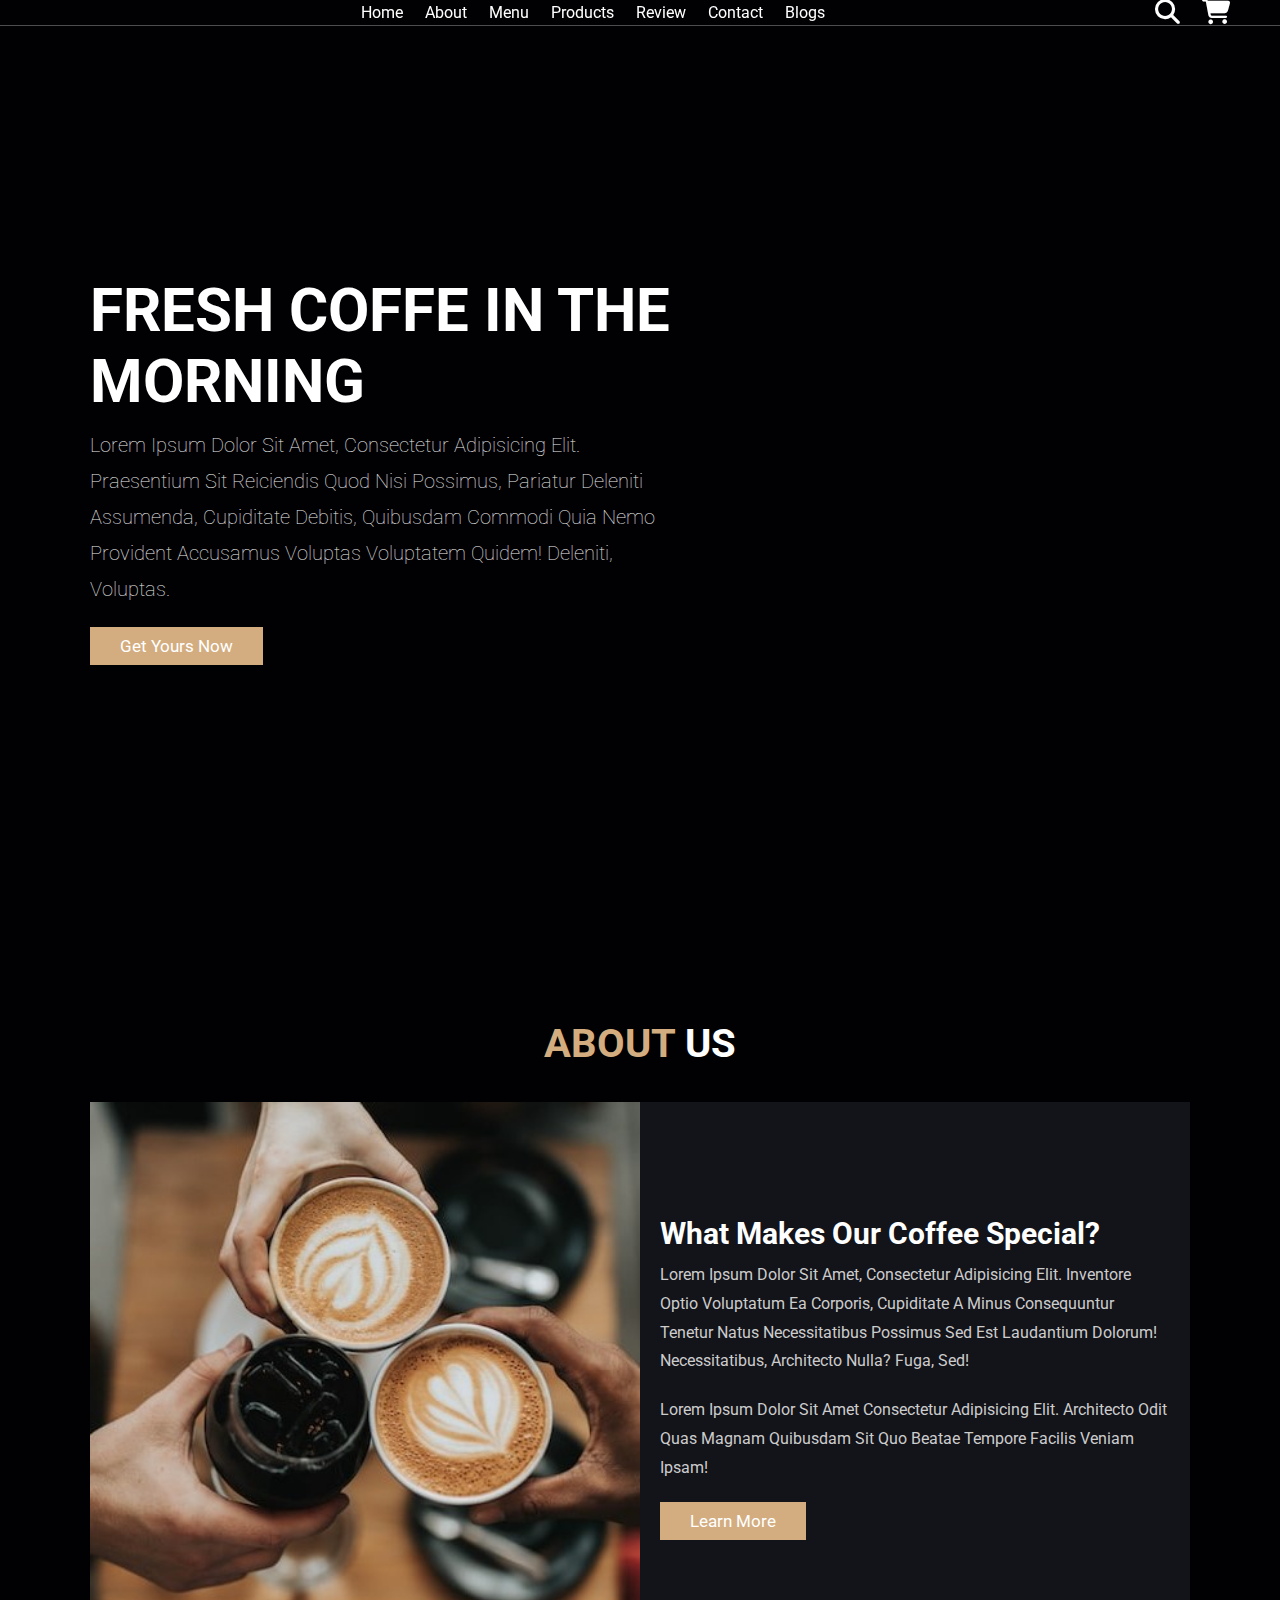
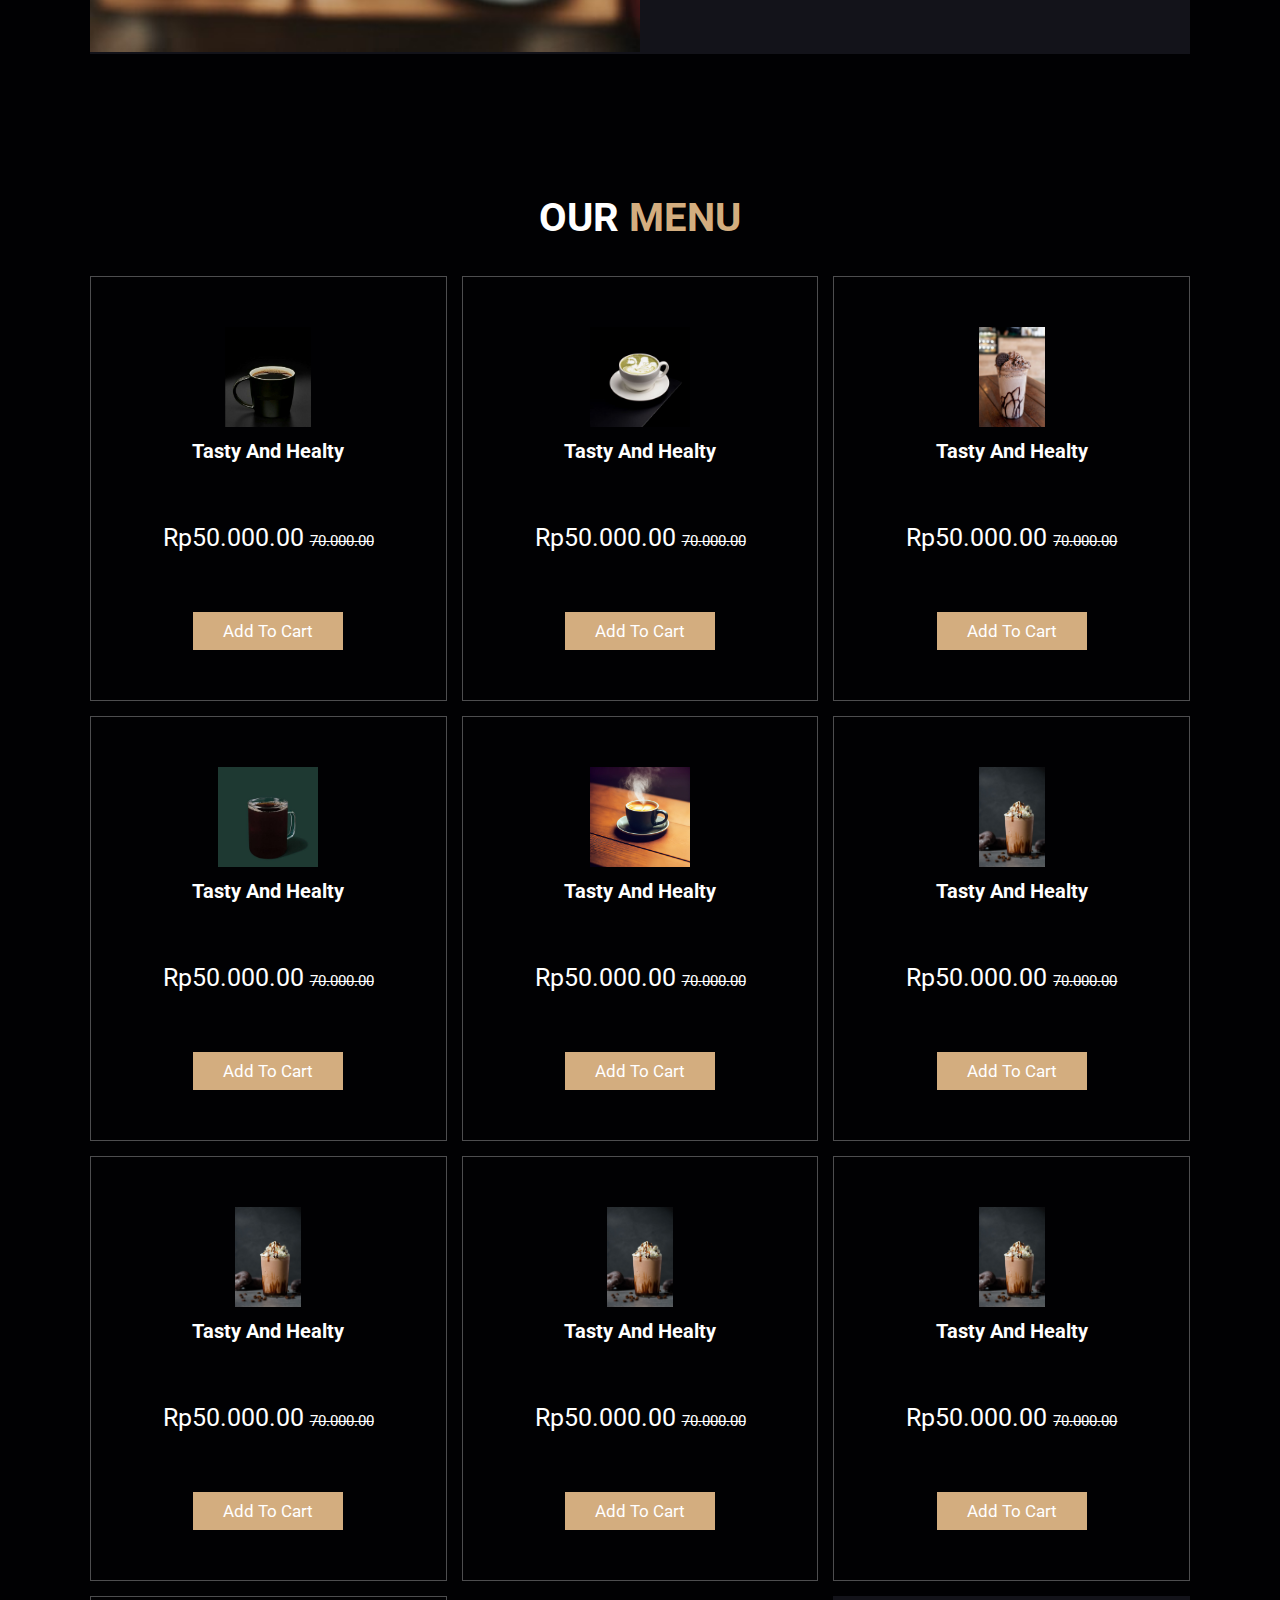
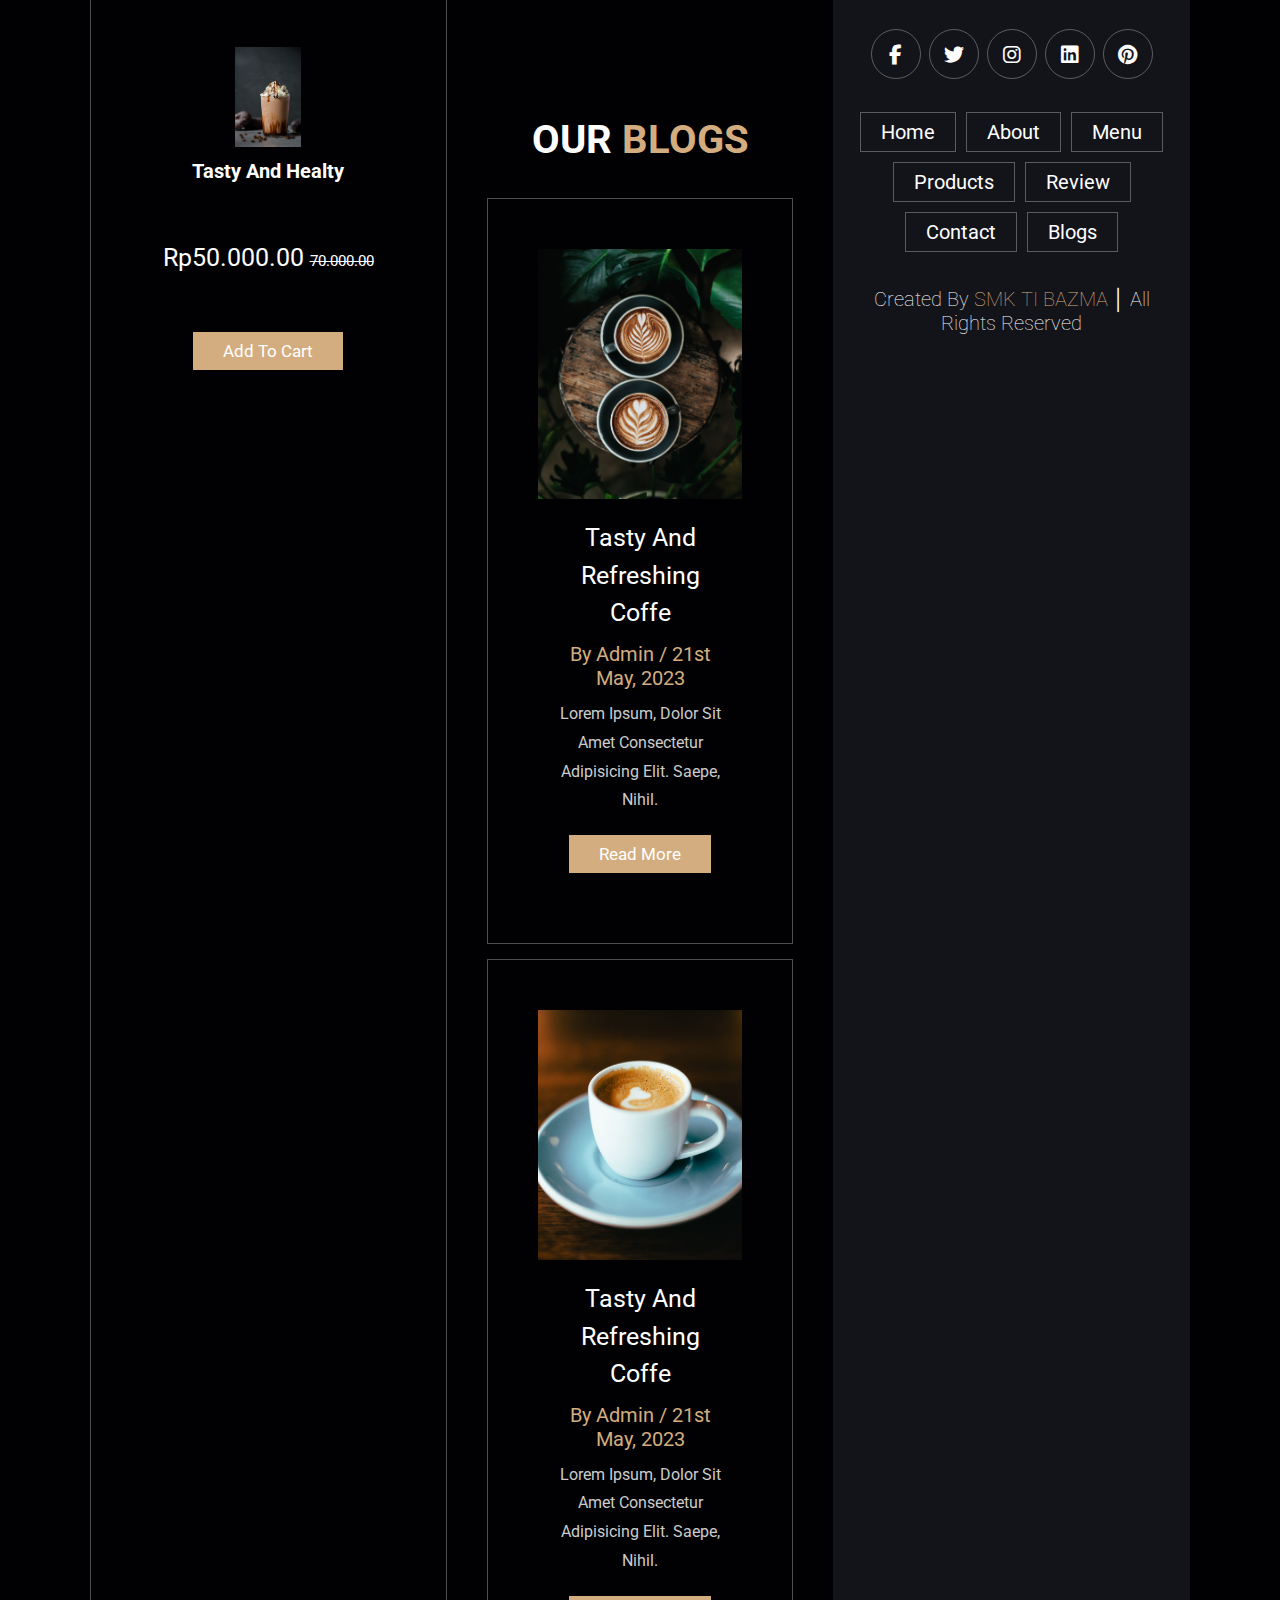
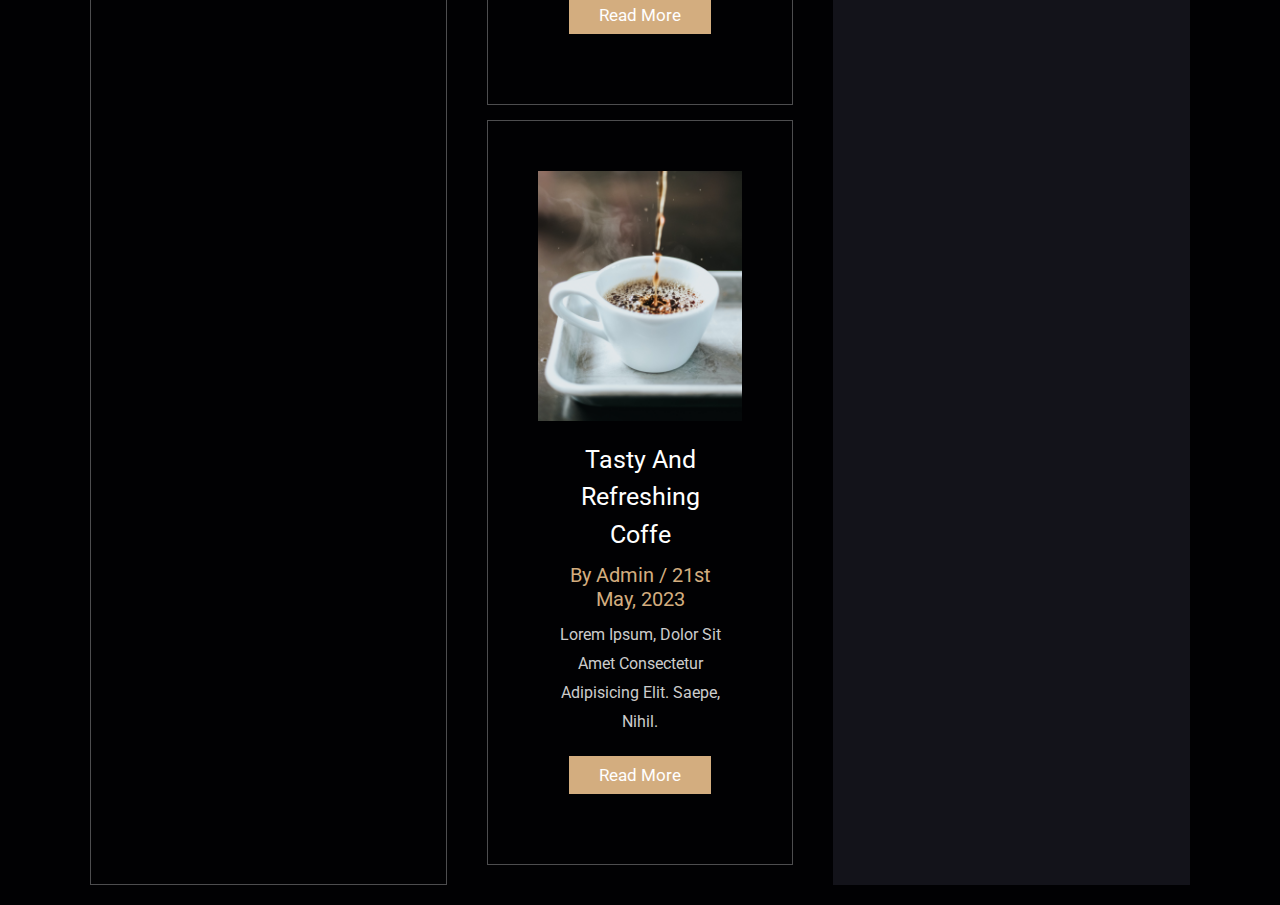
==== Nabil/index.html @ 48bc270c "menu" ====
<!DOCTYPE html>
<html lang="en">
<head>
    <meta charset="UTF-8">
    <meta http-equiv="X-UA-Compatible" content="IE=edge">
    <meta name="viewport" content="width=device-width, initial-scale=1.0">
    <title>Coffee Shop</title>

    <!-- bootsrap link -->
    <link href="https://cdn.jsdelivr.net/npm/bootstrap@5.3.0-alpha1/dist/css/bootstrap.min.css" rel="stylesheet" integrity="sha384-GLhlTQ8iRABdZLl6O3oVMWSktQOp6b7In1Zl3/Jr59b6EGGoI1aFkw7cmDA6j6gD" crossorigin="anonymous">

    <!-- font awesome cd link -->
    <link rel="stylesheet" href="https://cdnjs.cloudflare.com/ajax/libs/font-awesome/6.3.0/css/all.min.css">

    <!-- custom css file link -->
    <link rel="stylesheet" href="css/style.css">
</head>
<body>
<!-- header section start  -->
<header class="header">

  <a href="#" class="logo">
    <img src="images/logo.png" alt="">
  </a>

  <nav class="navbar">
    <a href="#home">home</a>
    <a href="#about">about</a>
    <a href="#menu">menu</a>
    <a href="#products">products</a>
    <a href="#review">review</a>
    <a href="#contact">contact</a>
    <a href="#blogs">blogs</a>
  </nav>

  <div class="icons">
    <div class="fas fa-search" id="search-btn"></div>
    <div class="fas fa-shopping-cart" id="cart-btn"></div>
    <div class="fas fa-bars" id="menu-btn"></div>
  </div>

  <div class="search-form">
    <input type="search" id="search-box" placeholder="search here...">
    <label for="search-box" class="fas fa-search"></label>
  </div>

  <div class="cart-items-container">

    <div class="cart-item">
      <span class="fas fa-times"></span>
      <img src="images/coffee.jpg" alt="" srcset="">
      <div class="content">
        <h3>cart item 01</h3>
        <div class="price">Rp20000/-</div>
      </div>
    </div>

    <div class="cart-item">
      <span class="fas fa-times"></span>
      <img src="images/coffee.jpg" alt="">
      <div class="content">
        <h3>cart item 02</h3>
        <div class="price">Rp20000/-</div>
      </div>
    </div>

    <div class="cart-item">
      <span class="fas fa-times"></span>
      <img src="images/coffee.jpg" alt="">
      <div class="content">
        <h3>cart item 03</h3>
        <div class="price">Rp20000/-</div>
      </div>
    </div>

    <div class="cart-item">
      <span class="fas fa-times"></span>
      <img src="images/coffee.jpg" alt="">
      <div class="content">
        <h3>cart item 04</h3>
        <div class="price">Rp20000/-</div>
      </div>
    </div>

    <a href="#" class="btn">checkout now</a>

  </div>
</header>
<!-- header section end -->

<!-- home section start -->
<section class="home" id="home">

  <div class="content">
    <h3>fresh coffe in the morning</h3>
    <p>Lorem ipsum dolor sit amet, consectetur adipisicing elit. Praesentium sit reiciendis quod nisi possimus, pariatur deleniti assumenda, cupiditate debitis, quibusdam commodi quia nemo provident accusamus voluptas voluptatem quidem! Deleniti, voluptas.</p>
    <a href="#" class="btn">get yours now</a>
    </p>
  </div>
</section>
<!-- home section end -->

<!-- about section start -->
<section class="about" id="about">

  <h1 class="heading"> <span>about</span> us</h1>
  <div class="row">
    <div class="image">
      <img src="images/about-img.jpg" alt="">
    </div>
    <div class="content">
      <h3>what makes our coffee special?</h3>
      <p>Lorem ipsum dolor sit amet, consectetur adipisicing elit. Inventore optio voluptatum ea corporis, cupiditate a minus consequuntur tenetur natus necessitatibus possimus sed est laudantium dolorum! Necessitatibus, architecto nulla? Fuga, sed!</p>
      <p>Lorem ipsum dolor sit amet consectetur adipisicing elit. Architecto odit quas magnam quibusdam sit quo beatae tempore facilis veniam ipsam!</p>
      <a href="#" class="btn">learn more</a>
    </div>
  </div>

</section>
<!-- about section end -->

<!-- menu section start -->
<section class="menu" id="menu">
<h1 class="heading"> our <span>menu</span></h1>
<div class="box-container">

<div class="box">
<img src="images/Kopi3.jpg" alt="">
<h3>tasty and healty</h3>
<div class="price">Rp50.000.00 <span>70.000.00</span></div>
<a href="#" class="btn">add to cart</a>
</div>

<div class="box">
  <img src="images/Kopi4.jpg" alt="">
  <h3>tasty and healty</h3>
  <div class="price">Rp50.000.00 <span>70.000.00</span></div>
  <a href="#" class="btn">add to cart</a>
  </div>

  <div class="box">
    <img src="images/Kopi2.jpg" alt="">
    <h3>tasty and healty</h3>
    <div class="price">Rp50.000.00 <span>70.000.00</span></div>
    <a href="#" class="btn">add to cart</a>
    </div>
   
    <div class="box">
      <img src="images/Kopi6.jpg" alt="">
      <h3>tasty and healty</h3>
      <div class="price">Rp50.000.00 <span>70.000.00</span></div>
      <a href="#" class="btn">add to cart</a>
      </div>

      <div class="box">
        <img src="images/Kopi1.jpg" alt="">
        <h3>tasty and healty</h3>
        <div class="price">Rp50.000.00 <span>70.000.00</span></div>
        <a href="#" class="btn">add to cart</a>
        </div>

        <div class="box">
          <img src="images/kopi8.jpg" alt="">
          <h3>tasty and healty</h3>
          <div class="price">Rp50.000.00 <span>70.000.00</span></div>
          <a href="#" class="btn">add to cart</a>
          </div>

        <div class="box">
          <img src="images/kopi8.jpg" alt="">
          <h3>tasty and healty</h3>
          <div class="price">Rp50.000.00 <span>70.000.00</span></div>
          <a href="#" class="btn">add to cart</a>
          </div>

          <div class="box">
            <img src="images/kopi8.jpg" alt="">
            <h3>tasty and healty</h3>
            <div class="price">Rp50.000.00 <span>70.000.00</span></div>
            <a href="#" class="btn">add to cart</a>
            </div>

            <div class="box">
              <img src="images/kopi8.jpg" alt="">
              <h3>tasty and healty</h3>
              <div class="price">Rp50.000.00 <span>70.000.00</span></div>
              <a href="#" class="btn">add to cart</a>
              </div>

              <div class="box">
                <img src="images/kopi8.jpg" alt="">
                <h3>tasty and healty</h3>
                <div class="price">Rp50.000.00 <span>70.000.00</span></div>
                <a href="#" class="btn">add to cart</a>
                </div>


          
      
  

<!-- menu section end -->

<!-- blogs section start -->
<section class="blogs" id="blogs">

  <h1 class="heading">our <span>blogs</span> </h1>
  <div class="box-container">
    <div class="box">
      <div class="image">
        <img src="images/blog-1.jpg" alt="">
      </div>
      <div class="content">
        <a href="#" class="title">tasty and refreshing coffe</a>
        <span>by admin / 21st May, 2023</span>
        <p>Lorem ipsum, dolor sit amet consectetur adipisicing elit. Saepe, nihil.</p>
        <a href="#" class="btn">read more</a>
      </div>
    </div>

    <div class="box">
      <div class="image">
        <img src="images/blog-2.jpg" alt="">
      </div>
      <div class="content">
        <a href="#" class="title">tasty and refreshing coffe</a>
        <span>by admin / 21st May, 2023</span>
        <p>Lorem ipsum, dolor sit amet consectetur adipisicing elit. Saepe, nihil.</p>
        <a href="#" class="btn">read more</a>
      </div>
    </div>

    <div class="box">
      <div class="image">
        <img src="images/blog-3.jpg" alt="">
      </div>
      <div class="content">
        <a href="read-more.html" class="title">tasty and refreshing coffe</a>
        <span>by admin / 21st May, 2023</span>
        <p>Lorem ipsum, dolor sit amet consectetur adipisicing elit. Saepe, nihil.</p>
        <a href="read-more.html" class="btn">read more</a>
      </div>
    </div>

  </div>
</section>
<!-- blogs section end -->

<!-- footer section start -->
<section class="footer">

  <div class="share">
    <a href="#" class="fab fa-facebook-f"></a>
    <a href="#" class="fab fa-twitter"></a>
    <a href="#" class="fab fa-instagram"></a>
    <a href="#" class="fab fa-linkedin"></a>
    <a href="#" class="fab fa-pinterest"></a>
  </div>

  <div class="links">
    <a href="#">home</a>
    <a href="#">about</a>
    <a href="#">menu</a>
    <a href="#">products</a>
    <a href="#">review</a>
    <a href="#">contact</a>
    <a href="#">blogs</a>
  </div>

  <div class="credit">created by <span>SMK TI BAZMA</span> │ all rights reserved</div>

</section>
<!-- footer section end -->

<!-- custom js file link-->
<script src="js/script.js"></script>

<!-- cdn bootstrap link-->
<script src="https://cdn.jsdelivr.net/npm/@popperjs/core@2.11.6/dist/umd/popper.min.js" integrity="sha384-oBqDVmMz9ATKxIep9tiCxS/Z9fNfEXiDAYTujMAeBAsjFuCZSmKbSSUnQlmh/jp3" crossorigin="anonymous"></script>
<script src="https://cdn.jsdelivr.net/npm/bootstrap@5.3.0-alpha1/dist/js/bootstrap.min.js" integrity="sha384-mQ93GR66B00ZXjt0YO5KlohRA5SY2XofN4zfuZxLkoj1gXtW8ANNCe9d5Y3eG5eD" crossorigin="anonymous"></script>
</body>
</html>
---- Nabil/css/style.css ----
@import url('https://fonts.googleapis.com/css2?family=Roboto:wght@100;300;400;500;700&display=swap');

.carousel-inner{
    padding: 10rem;
    margin-top: 5rem;
}

:root{
    --main-color: #d3ad7f;
    --black: #13131a;
    --bg: #010103;
    --border: .1rem solid rgba(255,255,255,.3);
}

*{
    font-family: 'Roboto', sans-serif;
    margin: 0; 
    padding: 0;
    box-sizing: border-box;
    outline: none; 
    border: none;
    text-decoration: none;
    text-transform: capitalize;
    transition: .2s linear;
}

html{
    font-size: 62.5%;
    overflow-x: hidden;
    scroll-padding-top: 9rem;
    scroll-behavior: smooth;
}

html::-webkit-scrollbar{
    width: .8rem;
}

html::-webkit-scrollbar-track{
    background: transparent;
}

html::-webkit-scrollbar-thumb{
    background: #fff;
    border-radius: 5rem;
}

body{
    background: var(--bg);
}

section{
    padding:2rem 7%;
}

.heading{
    text-align: center;
    color: #fff;
    text-transform: uppercase;
    padding-bottom: 3.5rem;
    font-size: 4rem;
    margin-top: 10rem;
}

.heading span{
    color: var(--main-color);
    text-transform: uppercase;
}

.btn{
    margin-top: 1rem;
    display: inline-block;
    padding: .9rem 3rem;
    font-size: 1.7rem;
    color: #fff;
    background-color: var(--main-color);
    cursor: pointer;
}

.btn:hover{
    letter-spacing: .2rem;
    color: #fff;
    background-color: var(--main-color);
}

.header{
    background: var(--bg);
    display: flex;
    align-items: center;
    justify-content: space-between;
    padding: 1.5 rem 7%;
    border-bottom: var(--border);
    position: fixed;
    top: 0; 
    left: 0; 
    right: 0;
    z-index: 1000;
}

.header .logo img{
    height: 6rem;
    margin-left: 5rem;
}

.header .navbar a{
    margin: 0 1rem;
    font-size: 1.6rem;
    color: #fff;
    outline: none; 
    border: none;
    text-decoration: none;
    text-transform: capitalize;
    transition: .2s linear;
}

.header .navbar a:hover{
    color: var(--main-color);
    border-bottom: .1rem solid var(--main-color);
    padding-bottom: .5rem;
}

.header .icons div{
    color: #fff;
    cursor: pointer;
    font-size: 2.5rem;
    margin-left: 2rem;
}

.header .icons #cart-btn{
    margin-right: 5rem;
}

.header .icons div:hover{
    color: var(--main-color);
}

#menu-btn{
    display: none;
}

.header .search-form{
    position: absolute;
    top: 115%; 
    right: 7%;
    background: #fff;
    width: 50rem;
    height: 5rem;
    display: flex;
    align-items: center;
    transform: scaleY(0);
    transform-origin: top;
}

.header .search-form .active{
    transform: scaleY(1);
}

.header .search-form input{
    height: 100%;
    width: 100%;
    font-size: 1.6rem;
    color: var(--black);
    padding: 1rem;
    text-transform: none;
}

.header .search-form label{
     cursor: pointer;
     font-size: 2.2rem;
     margin-right: 1.5rem;
     color: var(--black);
}

.header .search-form label:hover{
    color: var(--main-color);
}

.header .cart-items-container{
    position: absolute;
    top: 100%; 
    right: -100%;
    height: calc(100vh - 9.5rem);
    width: 35rem;
    background: #fff;
    padding: 0 1.5rem;
}

.header .cart-items-container .active{
    right: 0;
}

.header .cart-items-container .cart-item{
    position: relative;
    margin: 2rem 0;
    display: flex;
    align-items: center;
    gap: 1.5rem;
}

.header .cart-items-container .cart-item .fa-times{
    position: absolute;
    top: 1rem; 
    right: 1rem;
    font-size: 2rem;
    cursor: pointer;
    columns: var(black);
}

.header .cart-items-container .cart-item .fa-times:hover{
    color: var(--main-color);
}

.header .cart-items-container .cart-item img{
    height: 7rem;
}

.header .cart-items-container .cart-item .content h3{
    font-size: 2rem;
    color: var(--black);
    padding-bottom: .5rem;
}

.header .cart-items-container .cart-item .content .price{
    font-size: 1.5rem;
    color: var(--main-color);
}

.header .cart-items-container .btn{
    width: 100%;
    text-align: center;
}

/* media queries */
@media (max-width: 991px){
    html{
        font-size: 55%;
    }   
    
    .header{
        padding: 1.5rem 2rem;
    }

    section{
        padding:2rem;
    }
}

@media (max-width: 768px){
    #menu-btn{
        display: inline-block;
    }

    .header .navbar{
        position: absolute;
        top: 100%; right: -100%;
        background: #fff;
        width: 30rem;
        height: calc(100vh - 9.5rem);
    }

    .header .navbar .active{
        right: 0;
    }

    .header .navbar a{
        color: var(--black);
        display: block;
        margin: 1.5rem;
        padding: .5rem;
        font-size: 2rem;
    }
    
    .header .search-form{
        width: 90%;
        right: 2rem;
    }

    .home{
        background-position: left;
        justify-content: center;
        text-align: center;
    }

    .home .content h3{
        font-size: 4.5rem;
    }

    .home .content p{
        font-size: 1.5rem;
    }

}   

@media (max-width: 450px){
    html{
        font-size: 50%;
    }   
}

.home {
    min-height: 100vh;
    display: flex;
    align-items: center;
    background:url(../images/home-img.jpg) no-repeat;
    background-size: cover;
    background-position: center;
}

.home .content{
    max-width: 60rem;
}

.home .content h3{
    margin-top: 6rem;
    font-size: 6rem;
    text-transform: uppercase;
    color: #fff;
}

.home .content p{
    font-size: 2rem;
    font-weight: lighter;
    line-height: 1.8;
    padding: 1rem 0;
    color:#eee;
}

.about .row{
    display: flex;
    align-items: center;
    background: var(--black);
    flex-wrap: wrap;
}

.about .row .image{
    flex: 1 1 45rem;
}

.about .row .image img{
    width: 100%;
}

.about .row .content{
    flex: 1 1 45rem;
    padding: 2rem;
}

.about .row .content h3{
    font-size: 3rem;
    color: #fff;
}

.about .row .content p{
    font-size: 1.6rem;
    color: #ccc;
    padding: 1rem 0;
    line-height: 1.8;
}

.blogs .box-container{
    display: grid;
    grid-template-columns: repeat(auto-fit, minmax(30rem, 1fr));
    gap: 1.5rem;
}

.blogs .box-container .box{
    border: var(--border);

}

.blogs .box-container .box .image{
    height: 25rem;
    overflow: hidden;
    width: 100%;
}

.blogs .box-container .box .image img{
    height: 25rem;
    object-fit: cover;
    width: 100%;
}

.blogs .box-container .box:hover .image img{
    transform: scale(1.2);
}

.blogs .box-container .box .content{
    padding: 2rem;
}

.blogs .box-container .box .content .title{
    font-size: 2.5rem;
    line-height: 1.5;
    color: #fff;
}

.blogs .box-container .box .content .title:hover{
    color: var(--main-color);
}

.blogs .box-container .box .content span{
    color: var(--main-color);
    display: block;
    padding-top: 1rem;
    font-size: 2rem;
}

.blogs .box-container .box .content p{
    font-size: 1.6rem;
    line-height: 1.8;
    color: #ccc;
    padding: 1rem 0;
}

.footer{
    background: var(--black);
    text-align: center;
}

.footer .share{
    padding: 1rem 0;
}

.footer .share a{
    height: 5rem;
    width: 5rem;
    line-height: 5rem;
    font-size: 2rem;
    color: #fff;
    border: var(--border);
    margin: .3rem;
    border-radius: 50%;
    text-decoration: none;
}

.footer .share a:hover{
    background-color: var(--main-color);
}

.footer .links{
    display: flex;
    justify-content: center;
    flex-wrap: wrap;
    padding: 2rem 0;
    gap: 1rem;
}

.footer .links a{
    padding: .7rem 2rem;
    color: #fff;
    border: var(--border);
    font-size: 2rem;
    text-decoration: none;
}

.footer .links a:hover{
    background: var(--main-color);
}

.footer .credit{
    font-size: 2rem;
    color: #fff;
    font-weight: lighter;
    padding: 1.5rem;
}

.footer .credit span{
    color: var(--main-color);
}

.menu .box-container{
    display: grid;
    grid-template-columns: repeat(auto-fit, minmax(30rem, 1fr));
    gap:1.5rem;
}

.menu .box-container .box{
    padding:5rem;
    text-align: center;
    border: var(--border);
}

.menu .box-container .box img{
    height: 10rem;
}

.menu .box-container .box h3{
    color: #fff;
    font-size: 2rem;
    padding: 1rem 0;
}

.menu .box-container .box .price{
    color: #fff;
    font-size: 2.5rem;
    padding: 5rem 0;
}
.menu .box-container .box .price span{
    color: #fff;
    font-size: 1.5rem;
    text-decoration: line-through;
}
.menu .box-container .box:hover{
    background: #fff;
}
.menu .box-container .box:hover > *{
    color: var(--black);
}
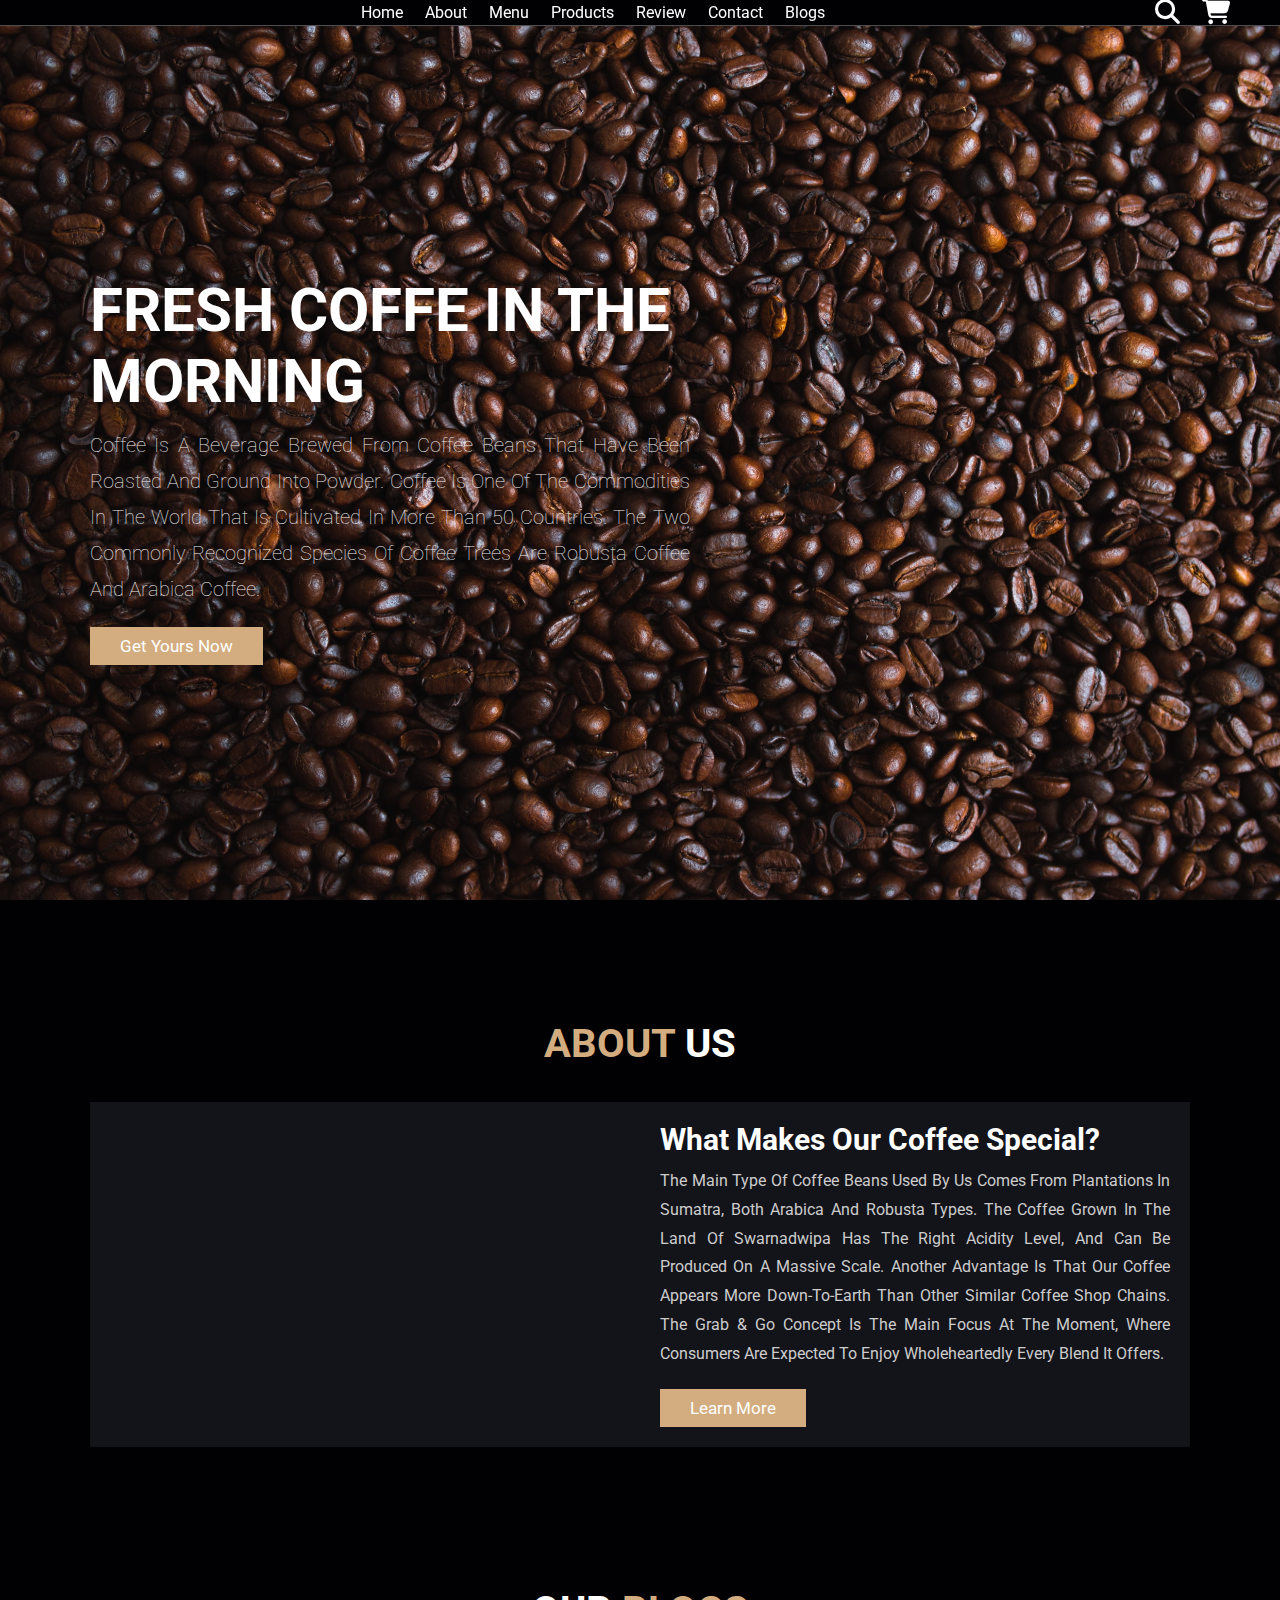
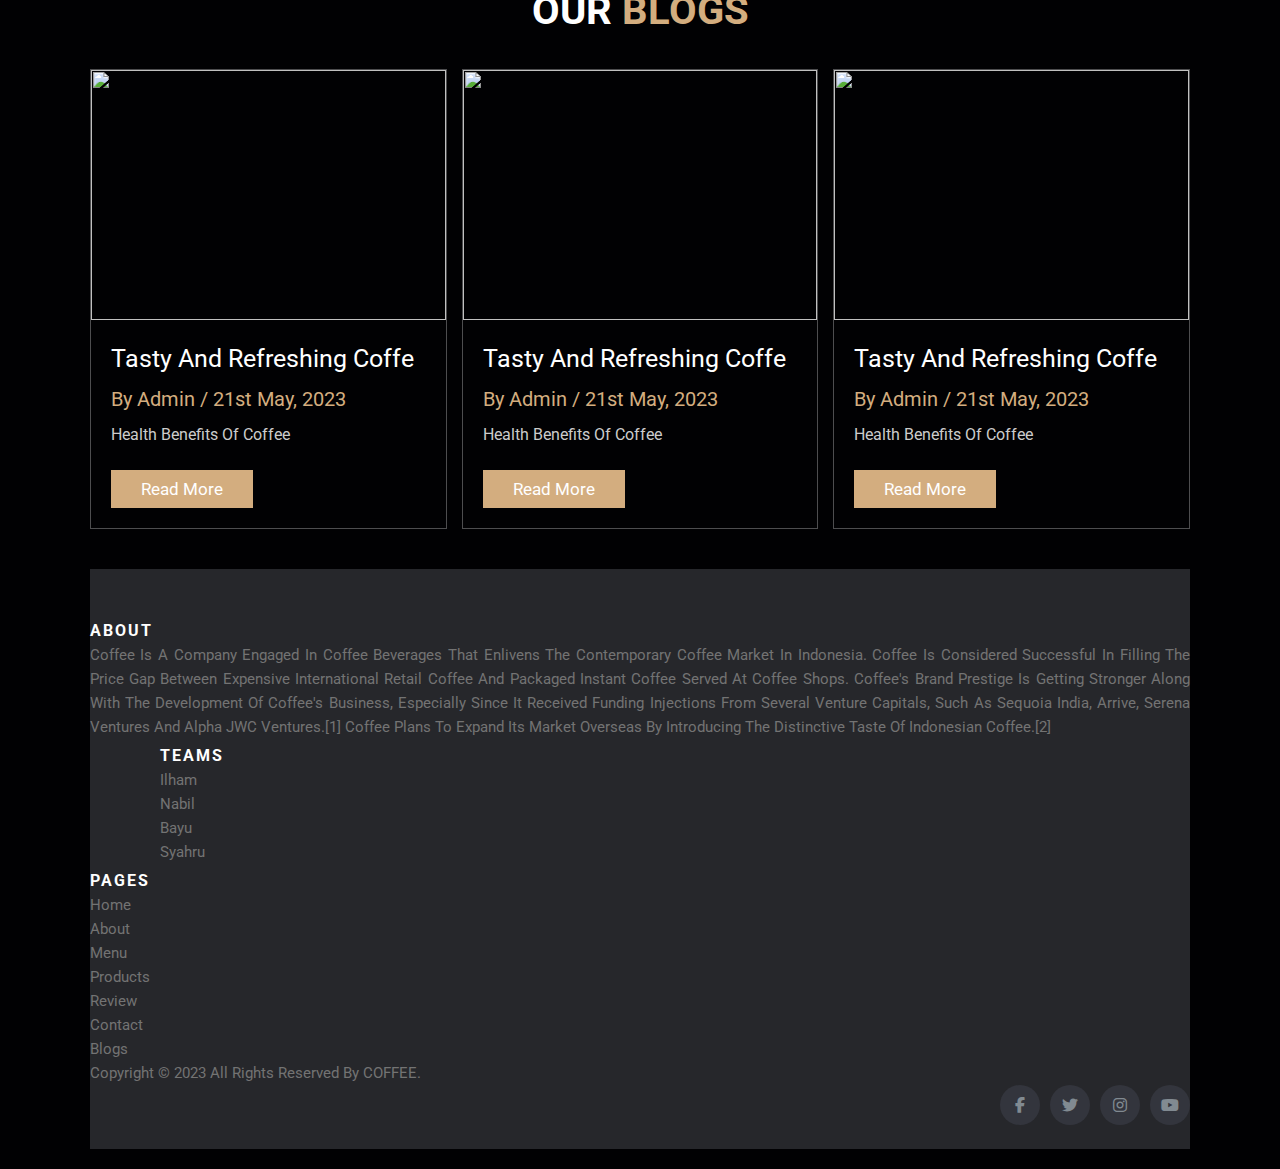
==== commit da86fd13: "Header, Home, About, Blogs, Footer" ====
--- a/Nabil/index.html
+++ b/Nabil/index.html
@@ -93,7 +93,7 @@
 
   <div class="content">
     <h3>fresh coffe in the morning</h3>
-    <p>Lorem ipsum dolor sit amet, consectetur adipisicing elit. Praesentium sit reiciendis quod nisi possimus, pariatur deleniti assumenda, cupiditate debitis, quibusdam commodi quia nemo provident accusamus voluptas voluptatem quidem! Deleniti, voluptas.</p>
+    <p>Coffee is a beverage brewed from coffee beans that have been roasted and ground into powder. Coffee is one of the commodities in the world that is cultivated in more than 50 countries. The two commonly recognized species of coffee trees are Robusta Coffee and Arabica Coffee.</p>
     <a href="#" class="btn">get yours now</a>
     </p>
   </div>
@@ -110,96 +110,12 @@
     </div>
     <div class="content">
       <h3>what makes our coffee special?</h3>
-      <p>Lorem ipsum dolor sit amet, consectetur adipisicing elit. Inventore optio voluptatum ea corporis, cupiditate a minus consequuntur tenetur natus necessitatibus possimus sed est laudantium dolorum! Necessitatibus, architecto nulla? Fuga, sed!</p>
-      <p>Lorem ipsum dolor sit amet consectetur adipisicing elit. Architecto odit quas magnam quibusdam sit quo beatae tempore facilis veniam ipsam!</p>
+      <p >The main type of coffee beans used by us comes from plantations in Sumatra, both arabica and robusta types. The coffee grown in the land of Swarnadwipa has the right acidity level, and can be produced on a massive scale. Another advantage is that our coffee appears more down-to-earth than other similar coffee shop chains. The grab & go concept is the main focus at the moment, where consumers are expected to enjoy wholeheartedly every blend it offers.</p>
       <a href="#" class="btn">learn more</a>
     </div>
   </div>
-
 </section>
 <!-- about section end -->
-
-<!-- menu section start -->
-<section class="menu" id="menu">
-<h1 class="heading"> our <span>menu</span></h1>
-<div class="box-container">
-
-<div class="box">
-<img src="images/Kopi3.jpg" alt="">
-<h3>tasty and healty</h3>
-<div class="price">Rp50.000.00 <span>70.000.00</span></div>
-<a href="#" class="btn">add to cart</a>
-</div>
-
-<div class="box">
-  <img src="images/Kopi4.jpg" alt="">
-  <h3>tasty and healty</h3>
-  <div class="price">Rp50.000.00 <span>70.000.00</span></div>
-  <a href="#" class="btn">add to cart</a>
-  </div>
-
-  <div class="box">
-    <img src="images/Kopi2.jpg" alt="">
-    <h3>tasty and healty</h3>
-    <div class="price">Rp50.000.00 <span>70.000.00</span></div>
-    <a href="#" class="btn">add to cart</a>
-    </div>
-   
-    <div class="box">
-      <img src="images/Kopi6.jpg" alt="">
-      <h3>tasty and healty</h3>
-      <div class="price">Rp50.000.00 <span>70.000.00</span></div>
-      <a href="#" class="btn">add to cart</a>
-      </div>
-
-      <div class="box">
-        <img src="images/Kopi1.jpg" alt="">
-        <h3>tasty and healty</h3>
-        <div class="price">Rp50.000.00 <span>70.000.00</span></div>
-        <a href="#" class="btn">add to cart</a>
-        </div>
-
-        <div class="box">
-          <img src="images/kopi8.jpg" alt="">
-          <h3>tasty and healty</h3>
-          <div class="price">Rp50.000.00 <span>70.000.00</span></div>
-          <a href="#" class="btn">add to cart</a>
-          </div>
-
-        <div class="box">
-          <img src="images/kopi8.jpg" alt="">
-          <h3>tasty and healty</h3>
-          <div class="price">Rp50.000.00 <span>70.000.00</span></div>
-          <a href="#" class="btn">add to cart</a>
-          </div>
-
-          <div class="box">
-            <img src="images/kopi8.jpg" alt="">
-            <h3>tasty and healty</h3>
-            <div class="price">Rp50.000.00 <span>70.000.00</span></div>
-            <a href="#" class="btn">add to cart</a>
-            </div>
-
-            <div class="box">
-              <img src="images/kopi8.jpg" alt="">
-              <h3>tasty and healty</h3>
-              <div class="price">Rp50.000.00 <span>70.000.00</span></div>
-              <a href="#" class="btn">add to cart</a>
-              </div>
-
-              <div class="box">
-                <img src="images/kopi8.jpg" alt="">
-                <h3>tasty and healty</h3>
-                <div class="price">Rp50.000.00 <span>70.000.00</span></div>
-                <a href="#" class="btn">add to cart</a>
-                </div>
-
-
-          
-      
-  
-
-<!-- menu section end -->
 
 <!-- blogs section start -->
 <section class="blogs" id="blogs">
@@ -211,10 +127,10 @@
         <img src="images/blog-1.jpg" alt="">
       </div>
       <div class="content">
-        <a href="#" class="title">tasty and refreshing coffe</a>
+        <a href="read-more.html" class="title">tasty and refreshing coffe</a>
         <span>by admin / 21st May, 2023</span>
-        <p>Lorem ipsum, dolor sit amet consectetur adipisicing elit. Saepe, nihil.</p>
-        <a href="#" class="btn">read more</a>
+        <p>Health Benefits of Coffee</p>
+        <a href="read-more.html" class="btn">read more</a>
       </div>
     </div>
 
@@ -223,10 +139,10 @@
         <img src="images/blog-2.jpg" alt="">
       </div>
       <div class="content">
-        <a href="#" class="title">tasty and refreshing coffe</a>
+        <a href="read-more.html" class="title">tasty and refreshing coffe</a>
         <span>by admin / 21st May, 2023</span>
-        <p>Lorem ipsum, dolor sit amet consectetur adipisicing elit. Saepe, nihil.</p>
-        <a href="#" class="btn">read more</a>
+        <p>Health Benefits of Coffee</p>
+        <a href="read-more.html" class="btn">read more</a>
       </div>
     </div>
 
@@ -237,7 +153,7 @@
       <div class="content">
         <a href="read-more.html" class="title">tasty and refreshing coffe</a>
         <span>by admin / 21st May, 2023</span>
-        <p>Lorem ipsum, dolor sit amet consectetur adipisicing elit. Saepe, nihil.</p>
+        <p>Health Benefits of Coffee</p>
         <a href="read-more.html" class="btn">read more</a>
       </div>
     </div>
@@ -249,12 +165,11 @@
 <!-- footer section start -->
 <section class="footer">
 
-  <div class="share">
-    <a href="#" class="fab fa-facebook-f"></a>
-    <a href="#" class="fab fa-twitter"></a>
-    <a href="#" class="fab fa-instagram"></a>
-    <a href="#" class="fab fa-linkedin"></a>
-    <a href="#" class="fab fa-pinterest"></a>
+  <!-- <div class="share">
+    <a href="https://facebook.com" class="fab fa-facebook-f"></a>
+    <a href="https://twitter.com" class="fab fa-twitter"></a>
+    <a href="https://Instagram.com" class="fab fa-instagram"></a>
+    <a href="https://youtube.com" class="fab fa-youtube"></a>
   </div>
 
   <div class="links">
@@ -267,10 +182,63 @@
     <a href="#">blogs</a>
   </div>
 
-  <div class="credit">created by <span>SMK TI BAZMA</span> │ all rights reserved</div>
-
-</section>
-<!-- footer section end -->
+  <div class="credit">created by <span>SMK TI BAZMA</span> │ all rights reserved</div> -->
+
+  <!-- Site footer -->
+  <footer class="site-footer">
+    <div class="container">
+      <div class="row">
+        <div class="col-sm-12 col-md-6">
+          <h6>About</h6>
+          <p class="text-justify">Coffee is a company engaged in coffee beverages that enlivens the contemporary coffee market in Indonesia. Coffee is considered successful in filling the price gap between expensive international retail coffee and packaged instant coffee served at coffee shops. Coffee's brand prestige is getting stronger along with the development of Coffee's business, especially since it received funding injections from several venture capitals, such as Sequoia India, Arrive, Serena Ventures and Alpha JWC Ventures.[1] Coffee plans to expand its market overseas by introducing the distinctive taste of Indonesian coffee.[2]</p>
+        </div>
+
+        <div class="col-xs-6 col-md-3">
+          <h6 style="margin-left: 7rem;">Teams</h6>
+          <ul class="footer-links" style="margin-left: 7rem;">
+            <li><a href="#">Ilham</a></li>
+            <li><a href="https://Instagram.com/nblrbbni">Nabil</a></li>
+            <li><a href="https://www.instagram.com/abayy_divitoo/">Bayu</a></li>
+            <li><a href="#">Syahru</a></li>
+          </ul>
+        </div>
+
+        <div class="col-xs-6 col-md-3">
+          <h6>Pages</h6>
+          <ul class="footer-links">
+            <li><a href="#home">home</a></li>
+            <li><a href="#about">about</a></li>
+            <li><a href="#menu">menu</a></li>
+            <li><a href="#products">products</a></li>
+            <li><a href="#review">review</a></li>
+            <li><a href="#contact">contact</a></li>
+            <li><a href="#blogs">blogs</a></li>
+          </ul>
+        </div>
+      </div>
+      <hr>
+    </div>
+    <div class="container">
+      <div class="row">
+        <div class="col-md-8 col-sm-6 col-xs-12">
+          <p class="copyright-text">Copyright &copy; 2023 All Rights Reserved by 
+       <a class="web" href="#">COFFEE</a>.
+          </p>
+        </div>
+
+        <div class="col-md-4 col-sm-6 col-xs-12">
+          <ul class="social-icons">
+            <li><a href="https://facebook.com" class="fab fa-facebook-f"></a></li>
+            <li><a href="https://twitter.com" class="fab fa-twitter"></a></li>
+            <li><a href="https://Instagram.com" class="fab fa-instagram"></a></li>
+            <li><a href="https://youtube.com" class="fab fa-youtube"></a></li>
+          </ul>
+        </div>
+      </div>
+    </div>
+</footer>
+</section>
+<!-- Site Footer -->
 
 <!-- custom js file link-->
 <script src="js/script.js"></script>
--- a/Nabil/css/style.css
+++ b/Nabil/css/style.css
@@ -1,8 +1,93 @@
 @import url('https://fonts.googleapis.com/css2?family=Roboto:wght@100;300;400;500;700&display=swap');
 
-.carousel-inner{
-    padding: 10rem;
-    margin-top: 5rem;
+@media (max-width:991px)
+{
+  .site-footer [class^=col-]
+  {
+    margin-bottom:30px
+  }
+}
+@media (max-width:767px)
+{
+  .site-footer
+  {
+    padding-bottom:0
+  }
+  .site-footer .copyright-text,.site-footer .social-icons
+  {
+    text-align:center
+  }
+}
+.social-icons
+{
+  padding-left:0;
+  margin-bottom:0;
+  list-style:none
+}
+.social-icons li
+{
+  display:inline-block;
+  margin-bottom:4px
+}
+.social-icons li.title
+{
+  margin-right:15px;
+  text-transform:uppercase;
+  color:#96a2b2;
+  font-weight:700;
+  font-size:13px
+}
+.social-icons a{
+  background-color:#eceeef;
+  color:#818a91;
+  font-size:16px;
+  display:inline-block;
+  line-height:44px;
+  width:44px;
+  height:44px;
+  text-align:center;
+  margin-right:8px;
+  border-radius:100%;
+  -webkit-transition:all .2s linear;
+  -o-transition:all .2s linear;
+  transition:all .2s linear
+}
+.social-icons a:active,.social-icons a:focus,.social-icons a:hover
+{
+  color:#fff;
+  background-color:#29aafe
+}
+.social-icons.size-sm a
+{
+  line-height:34px;
+  height:34px;
+  width:34px;
+  font-size:14px
+}
+.social-icons a.facebook:hover
+{
+  background-color:#3b5998
+}
+.social-icons a.twitter:hover
+{
+  background-color:#00aced
+}
+.social-icons a.linkedin:hover
+{
+  background-color:#007bb6
+}
+.social-icons a.dribbble:hover
+{
+  background-color:#ea4c89
+}
+@media (max-width:767px)
+{
+  .social-icons li.title
+  {
+    display:block;
+    margin-right:0;
+    font-weight:600
+  }
 }
 
 :root{
@@ -322,6 +407,11 @@
     line-height: 1.8;
     padding: 1rem 0;
     color:#eee;
+    text-align: justify;
+}
+
+.about .content p{
+    text-align: justify;
 }
 
 .about .row{
@@ -411,7 +501,156 @@
     padding: 1rem 0;
 }
 
-.footer{
+.site-footer
+{
+  background-color:#26272b;
+  padding:45px 0 20px;
+  font-size:15px;
+  line-height:24px;
+  color:#737373;
+}
+.site-footer hr
+{
+  border-top-color:#bbb;
+  opacity:0.5
+}
+.site-footer hr.small
+{
+  margin:20px 0
+}
+.site-footer h6
+{
+  color:#fff;
+  font-size:16px;
+  text-transform:uppercase;
+  margin-top:5px;
+  letter-spacing:2px
+}
+.site-footer a
+{
+  color:#737373;
+}
+.site-footer a:hover
+{
+  color: var(--main-color);
+  text-decoration:none;
+}
+.footer-links
+{
+  padding-left:0;
+  list-style:none
+}
+.footer-links li
+{
+  display:block
+}
+.footer-links a
+{
+  color:#737373
+}
+.footer-links a:active,.footer-links a:focus,.footer-links a:hover
+{
+  color: var(--main-color);
+  text-decoration:none;
+}
+.footer-links.inline li
+{
+  display:inline-block
+}
+.site-footer .social-icons
+{
+  text-align:right
+}
+.site-footer .social-icons a
+{
+  width:40px;
+  height:40px;
+  line-height:40px;
+  margin-left:6px;
+  margin-right:0;
+  border-radius:100%;
+  background-color:#33353d
+}
+.copyright-text
+{
+  margin:0
+}
+@media (max-width:991px)
+{
+  .site-footer [class^=col-]
+  {
+    margin-bottom:30px
+  }
+}
+@media (max-width:767px)
+{
+  .site-footer
+  {
+    padding-bottom:0
+  }
+  .site-footer .copyright-text,.site-footer .social-icons
+  {
+    text-align:center
+  }
+}
+.social-icons
+{
+  padding-left:0;
+  margin-bottom:0;
+  list-style:none
+}
+.social-icons li
+{
+  display:inline-block;
+  margin-bottom:4px
+}
+.social-icons li.title
+{
+  margin-right:15px;
+  text-transform:uppercase;
+  color:#96a2b2;
+  font-weight:700;
+  font-size:13px
+}
+.social-icons a{
+  background-color:#eceeef;
+  color:#818a91;
+  font-size:16px;
+  display:inline-block;
+  line-height:44px;
+  width:44px;
+  height:44px;
+  text-align:center;
+  margin-right:8px;
+  border-radius:100%;
+  -webkit-transition:all .2s linear;
+  -o-transition:all .2s linear;
+  transition:all .2s linear
+}
+.social-icons a:active,.social-icons a:focus,.social-icons a:hover
+{
+  color:#fff;
+  background-color:#29aafe
+}
+.social-icons.size-sm a
+{
+  line-height:34px;
+  height:34px;
+  width:34px;
+  font-size:14px
+}
+
+@media (max-width:767px)
+{
+  .social-icons li.title
+  {
+    display:block;
+    margin-right:0;
+    font-weight:600
+  }
+}
+
+/* .footer{
     background: var(--black);
     text-align: center;
 }
@@ -465,46 +704,36 @@
 
 .footer .credit span{
     color: var(--main-color);
-}
-
-.menu .box-container{
-    display: grid;
-    grid-template-columns: repeat(auto-fit, minmax(30rem, 1fr));
-    gap:1.5rem;
-}
-
-.menu .box-container .box{
-    padding:5rem;
-    text-align: center;
-    border: var(--border);
-}
-
-.menu .box-container .box img{
-    height: 10rem;
-}
-
-.menu .box-container .box h3{
-    color: #fff;
-    font-size: 2rem;
-    padding: 1rem 0;
-}
-
-.menu .box-container .box .price{
-    color: #fff;
-    font-size: 2.5rem;
-    padding: 5rem 0;
-}
-.menu .box-container .box .price span{
-    color: #fff;
-    font-size: 1.5rem;
-    text-decoration: line-through;
-}
-.menu .box-container .box:hover{
-    background: #fff;
-}
-.menu .box-container .box:hover > *{
-    color: var(--black);
-}
-
-
-        +} */
+
+.footer-links a{
+   text-decoration: none;
+}
+
+.footer-links a:hover{
+    color: var(--main-color); 
+ }
+
+.web{
+    text-decoration: none;
+}
+
+.web:hover{
+    color: var(--main-color);
+}
+
+.social-icons a{
+    text-decoration: none;
+}
+
+.social-icons a:hover{
+    background-color: var(--main-color);
+}
+
+.text-justify{
+    text-align: justify;
+}
+
+/* read more */
+
+/* read more */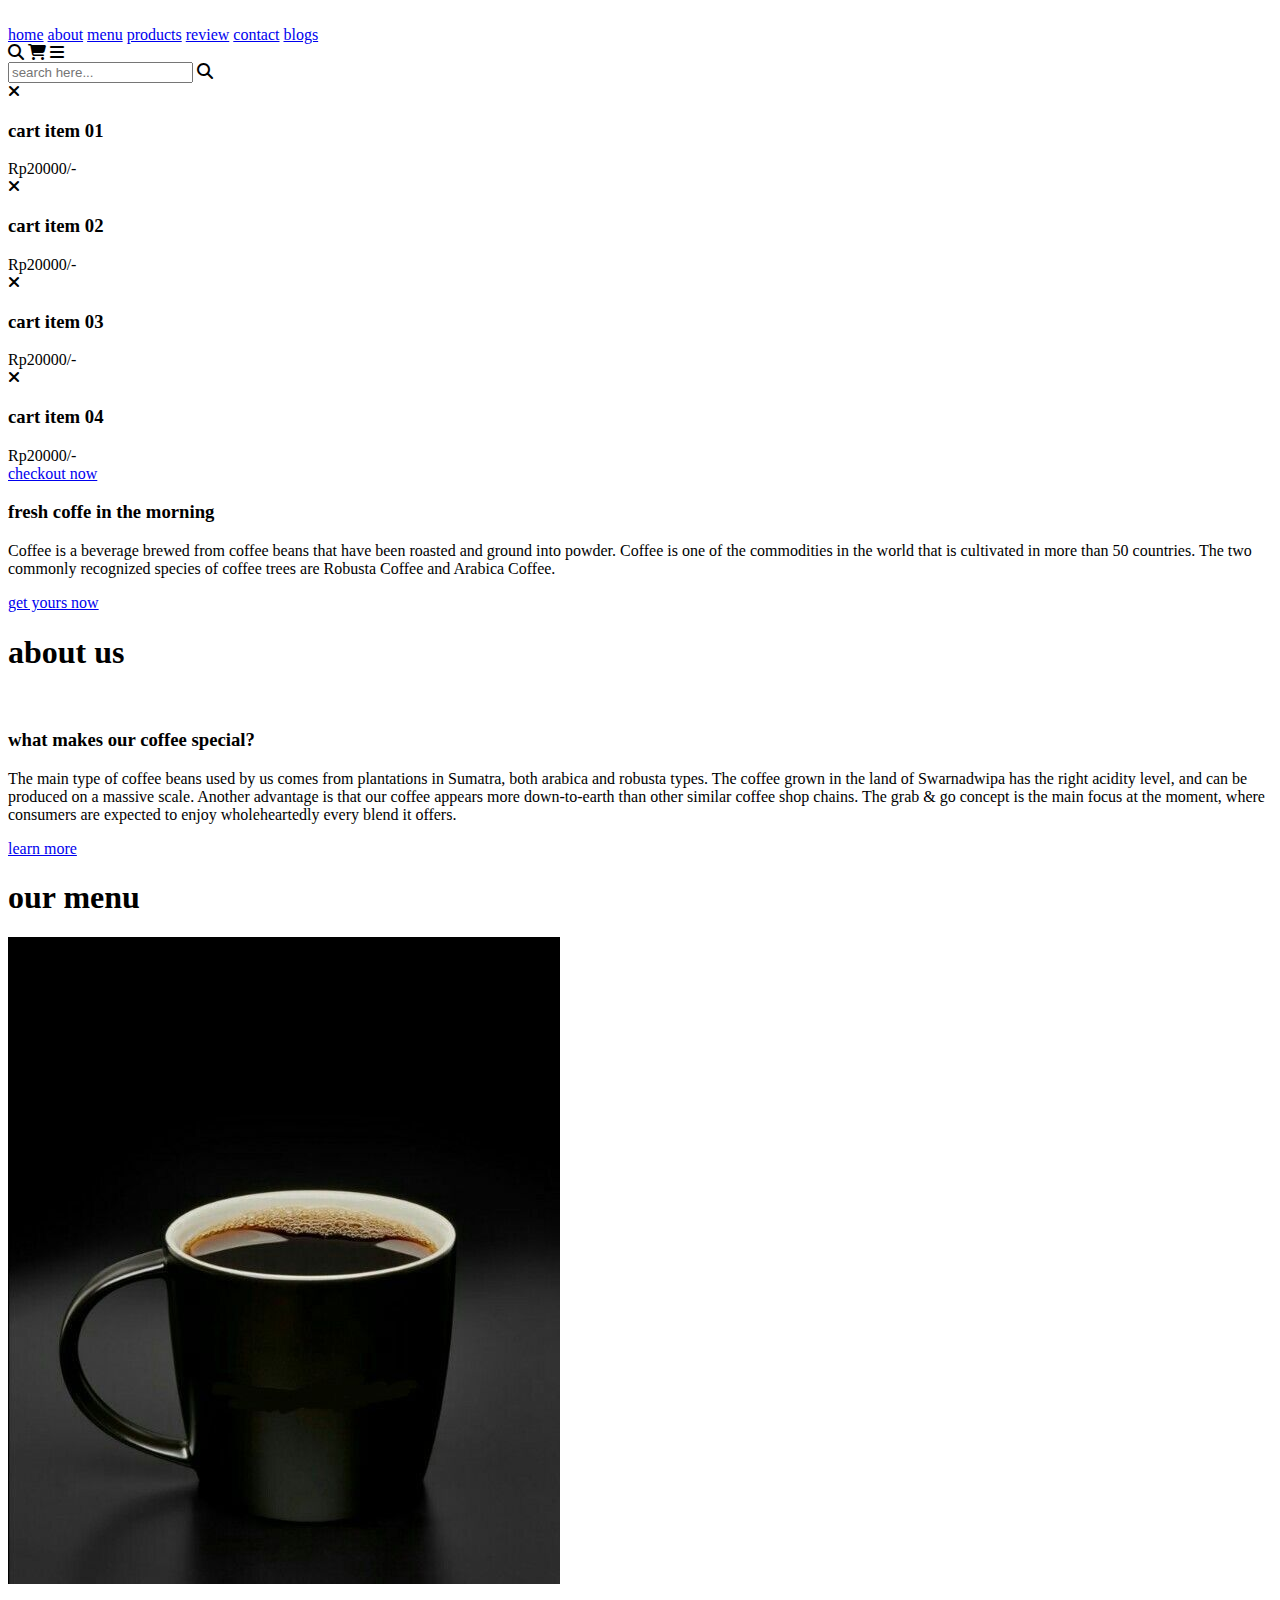
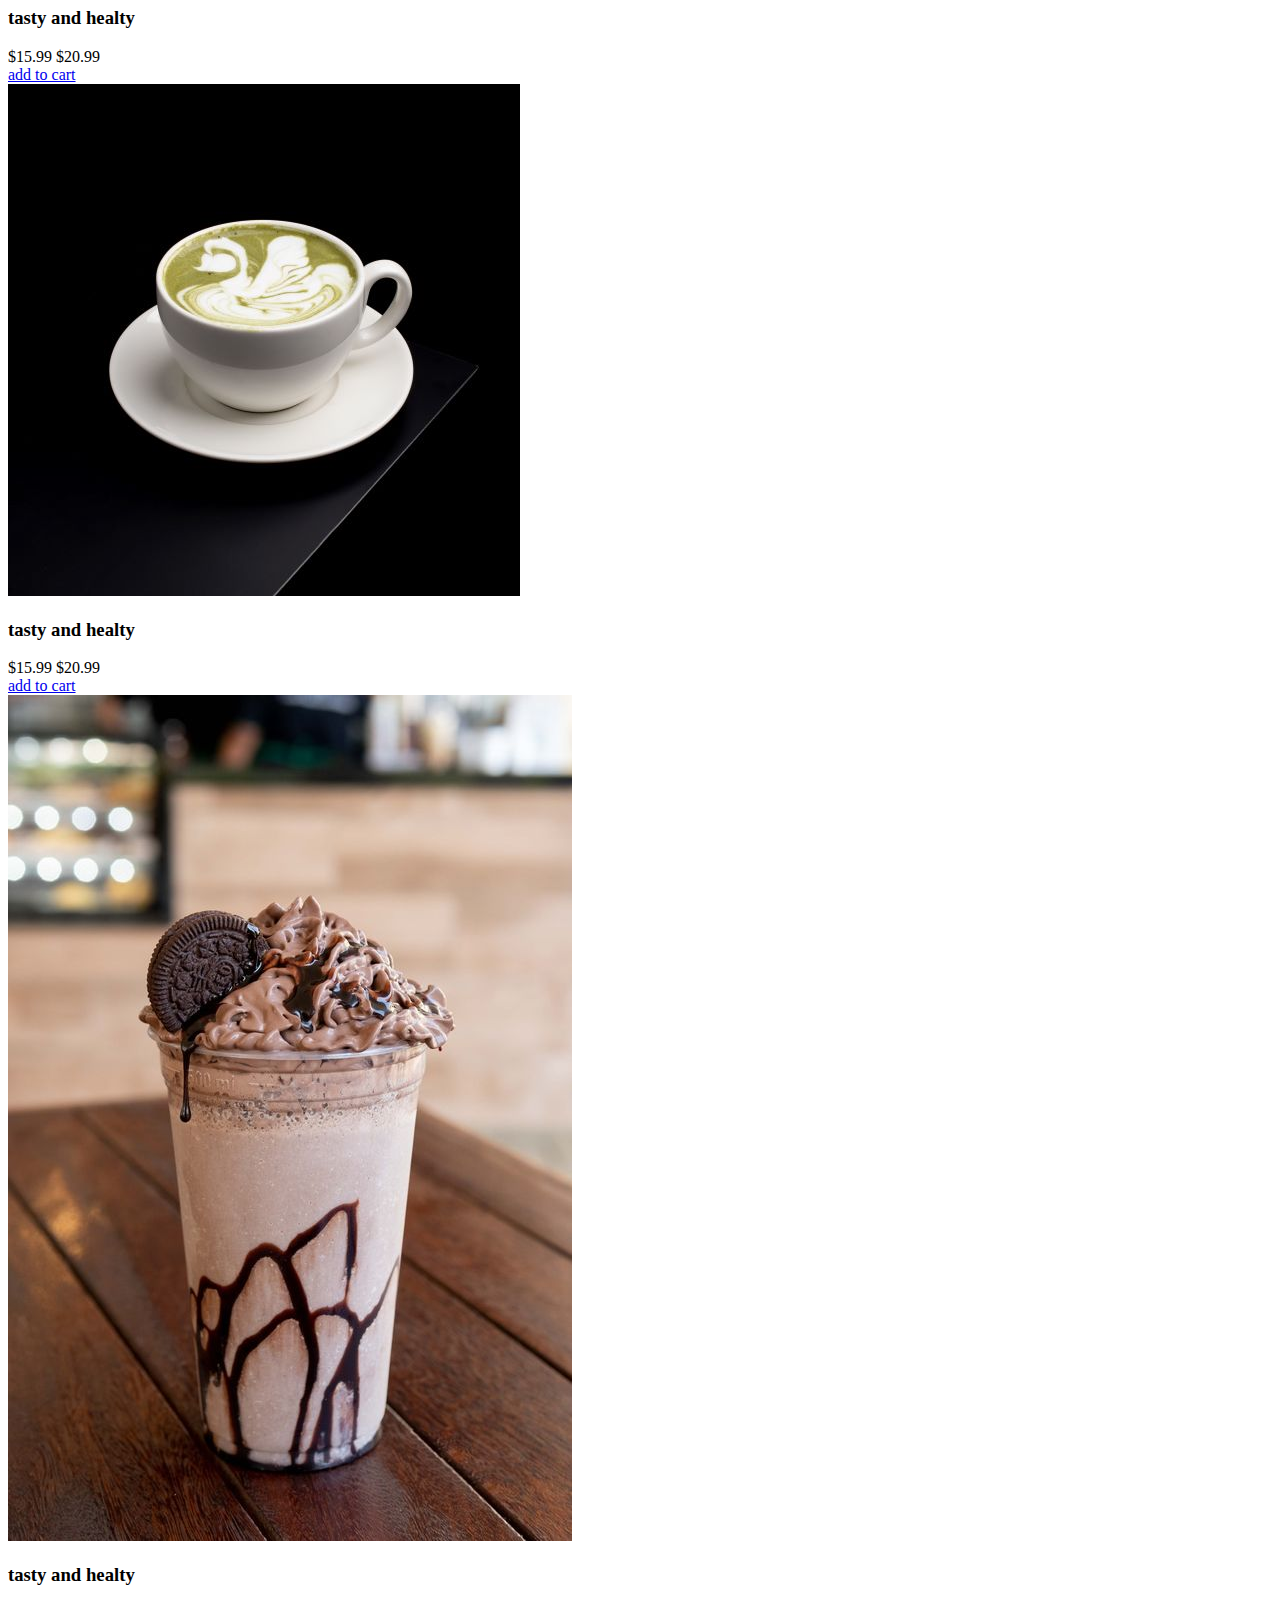
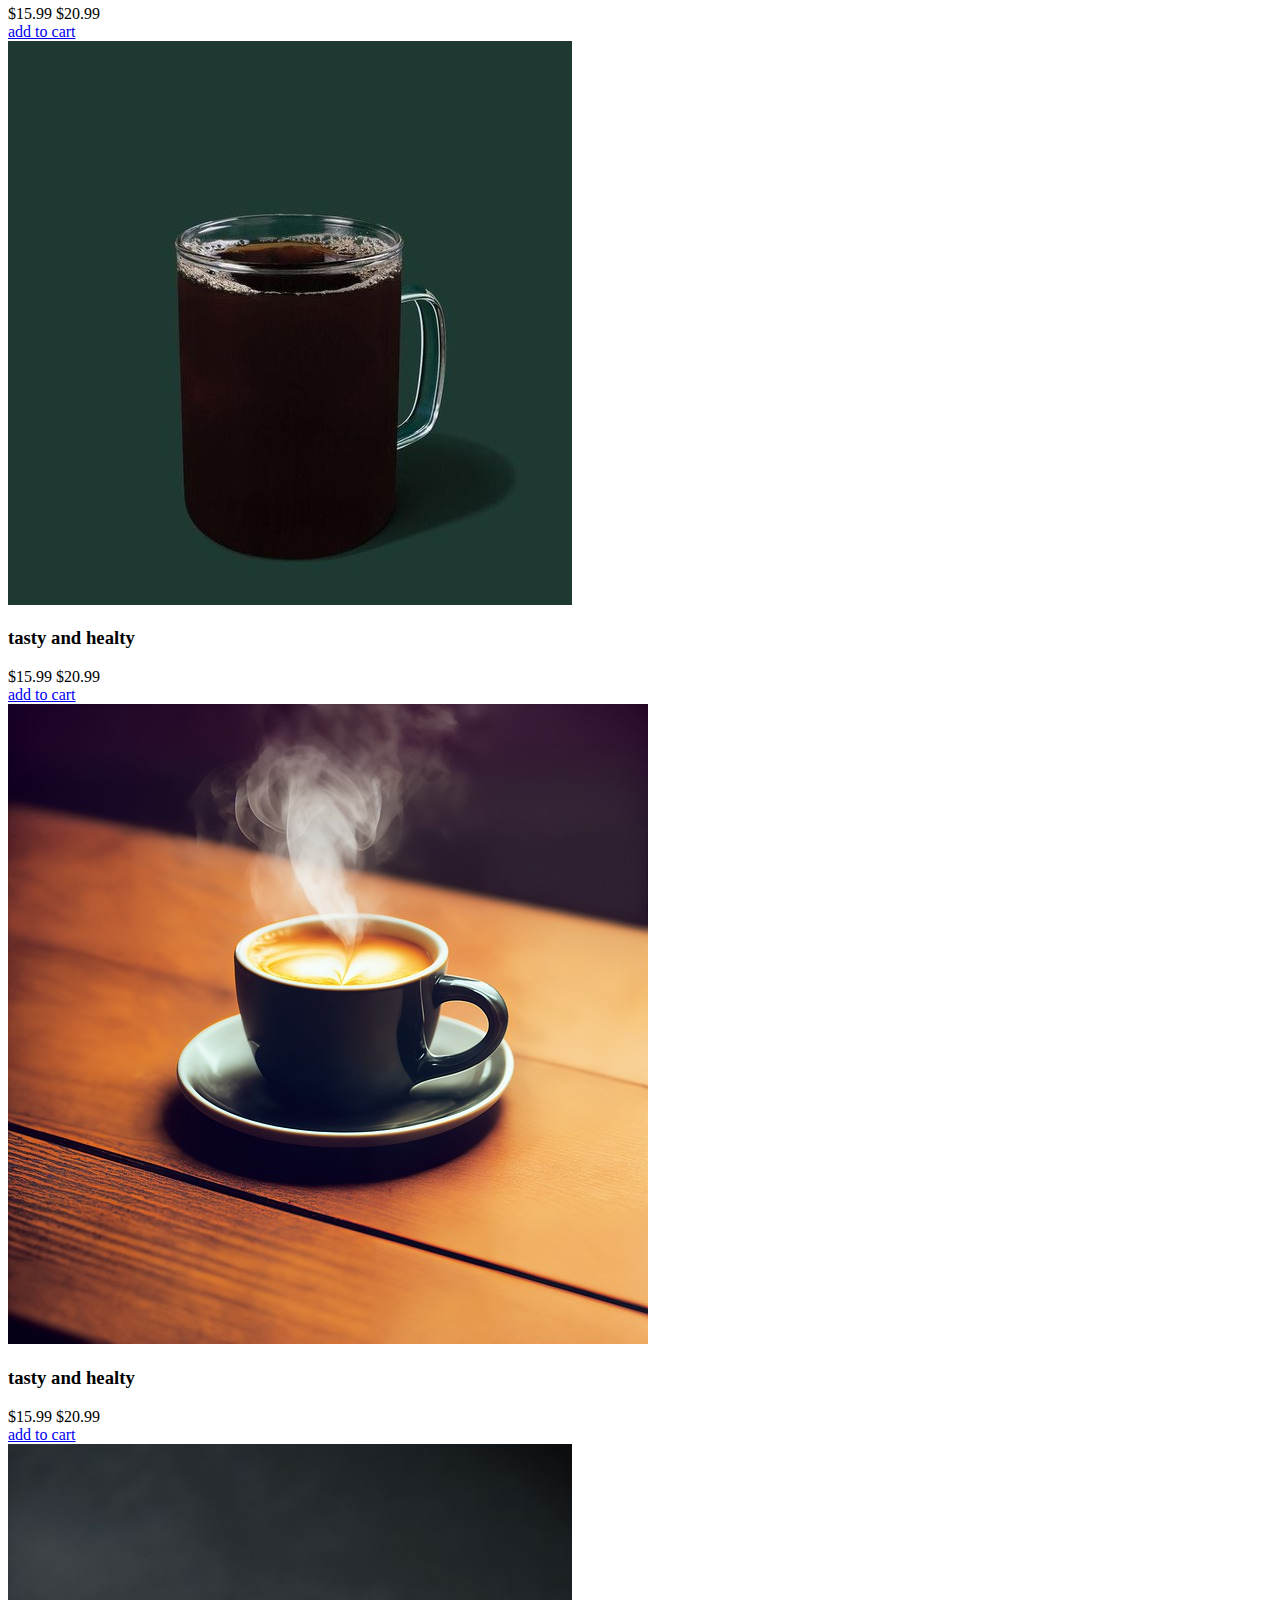
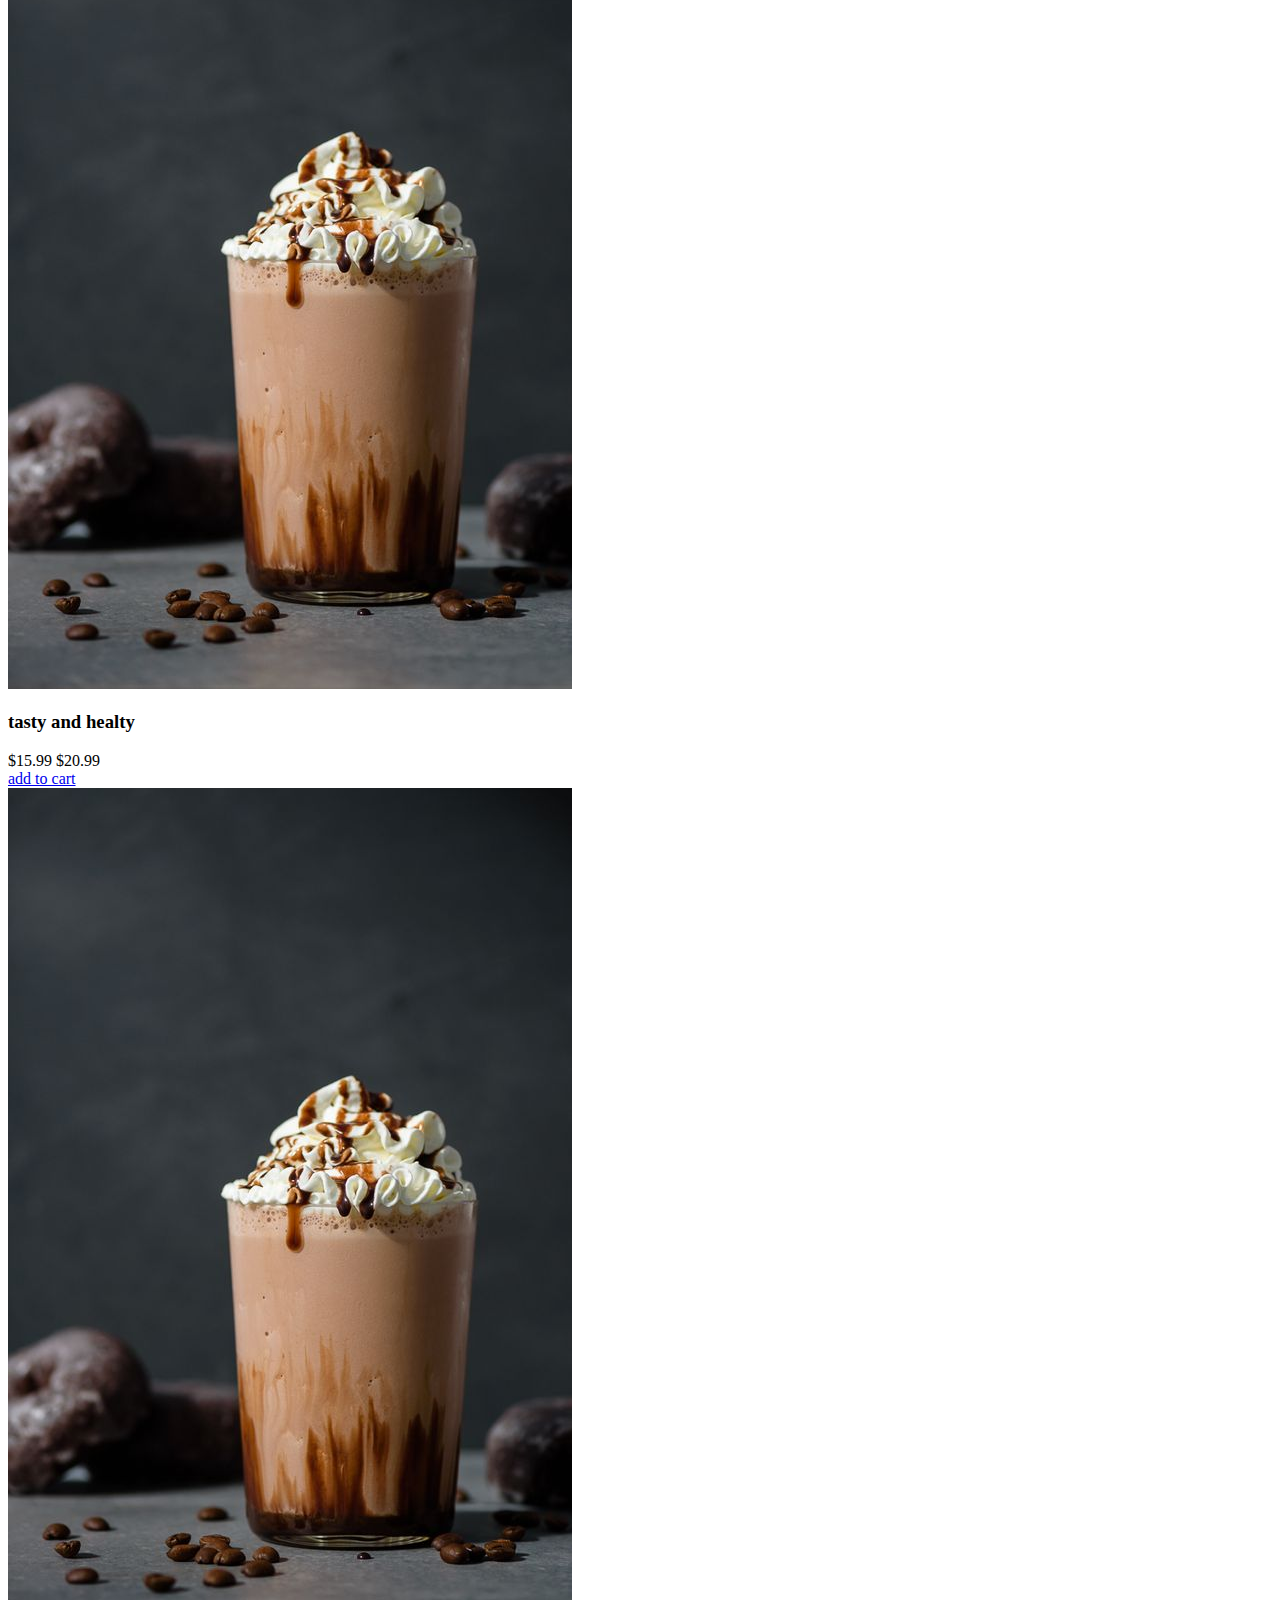
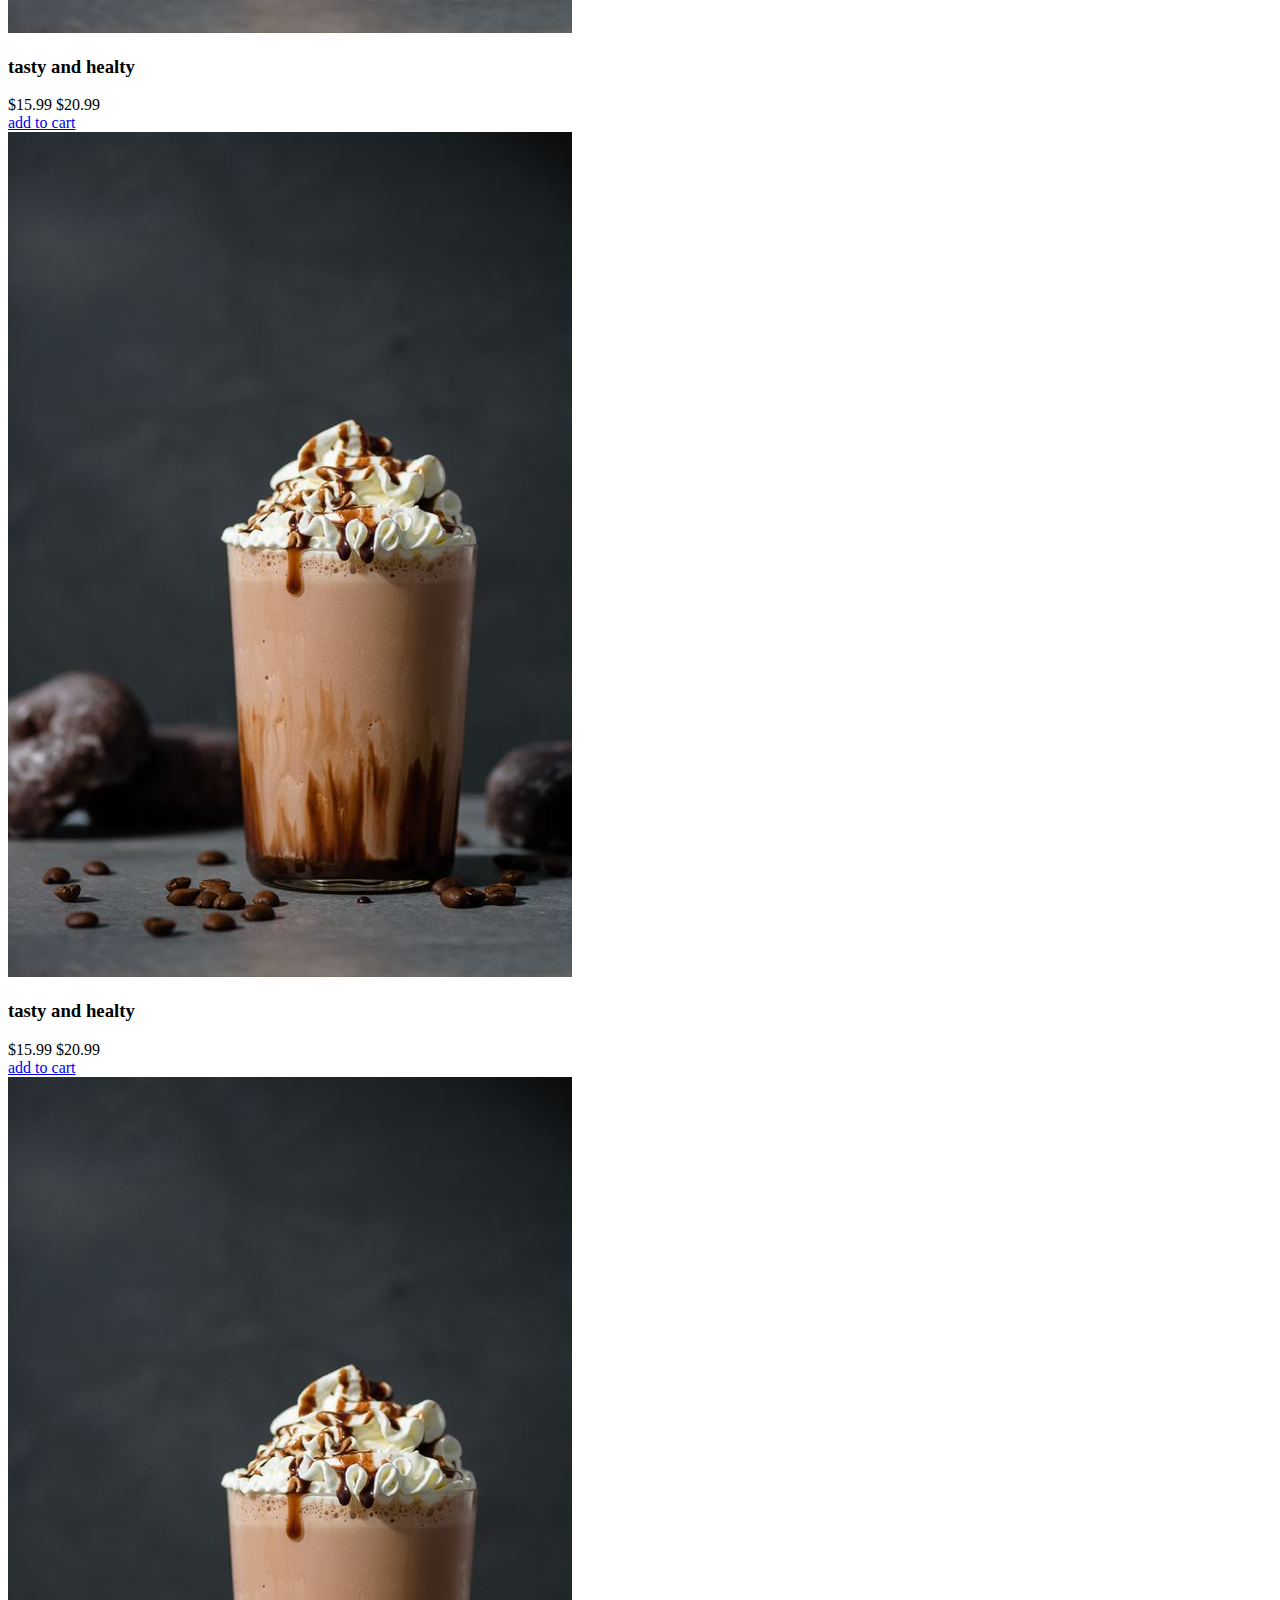
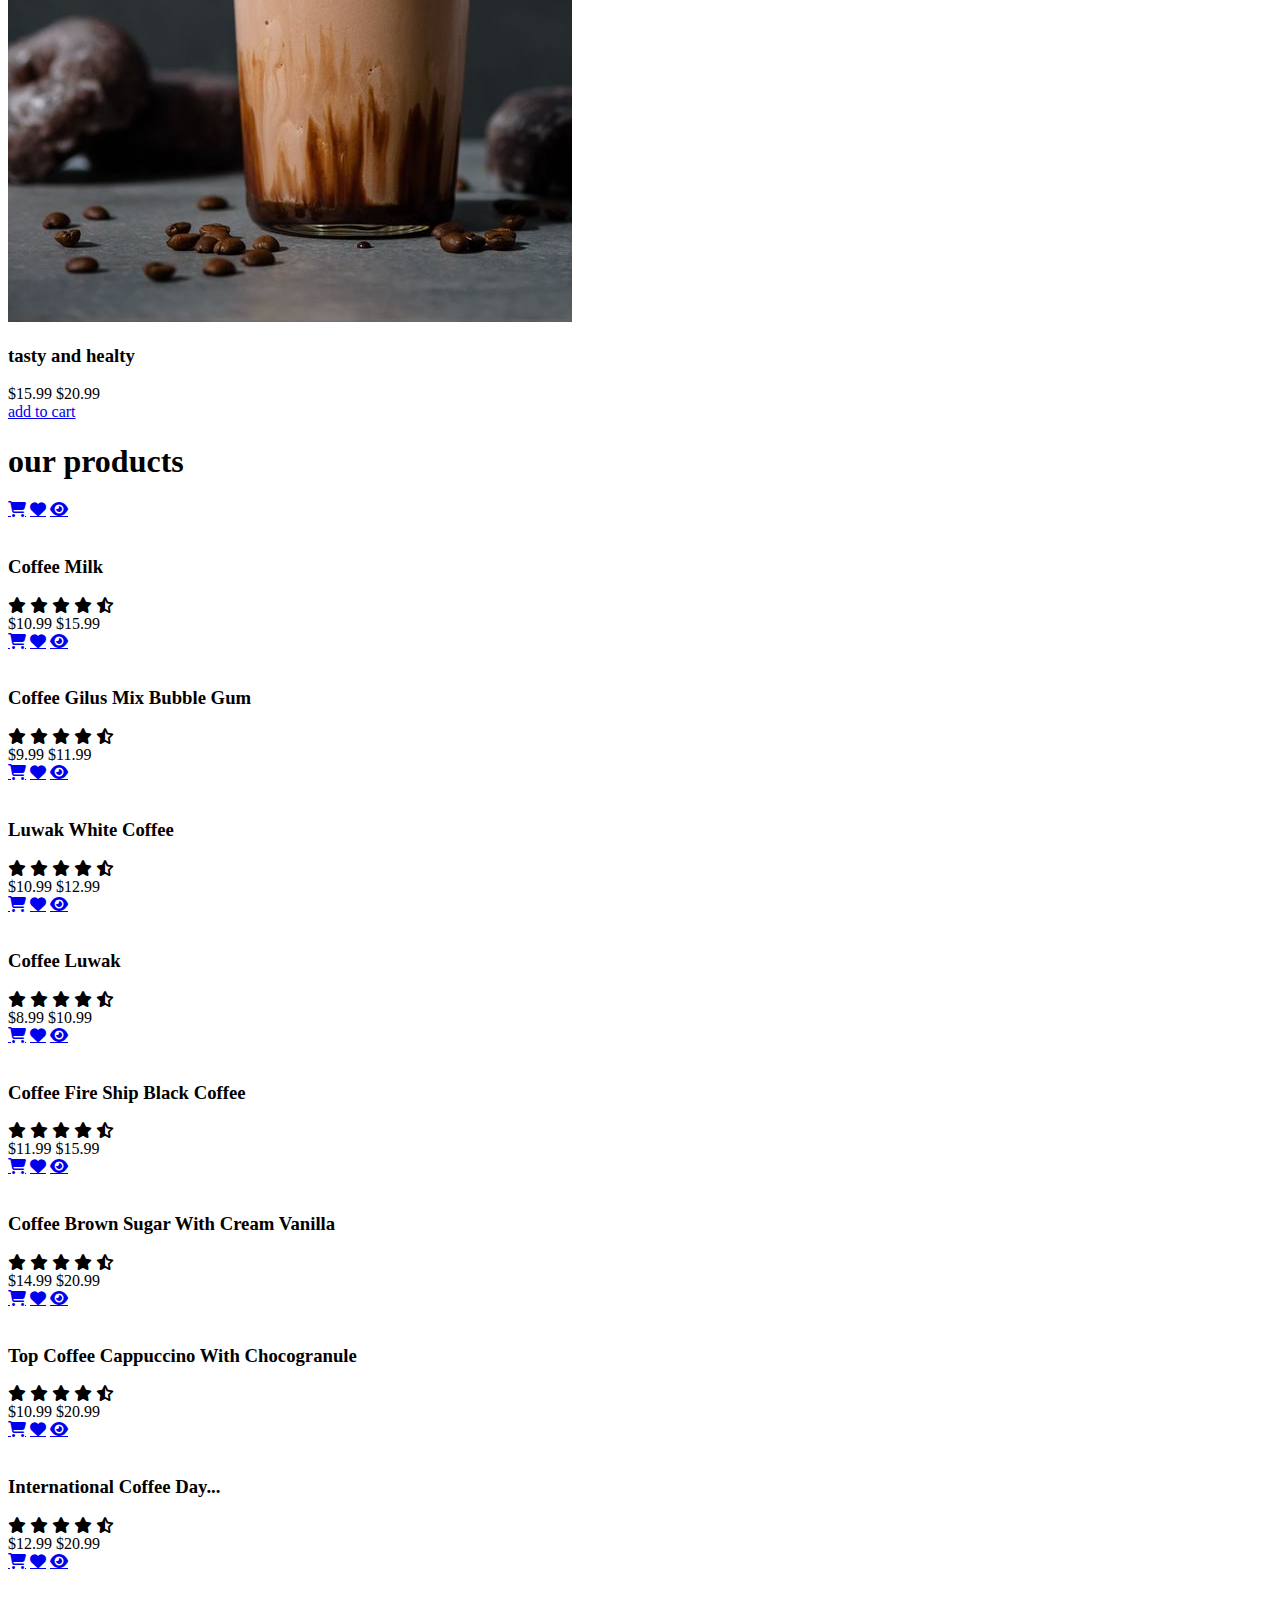
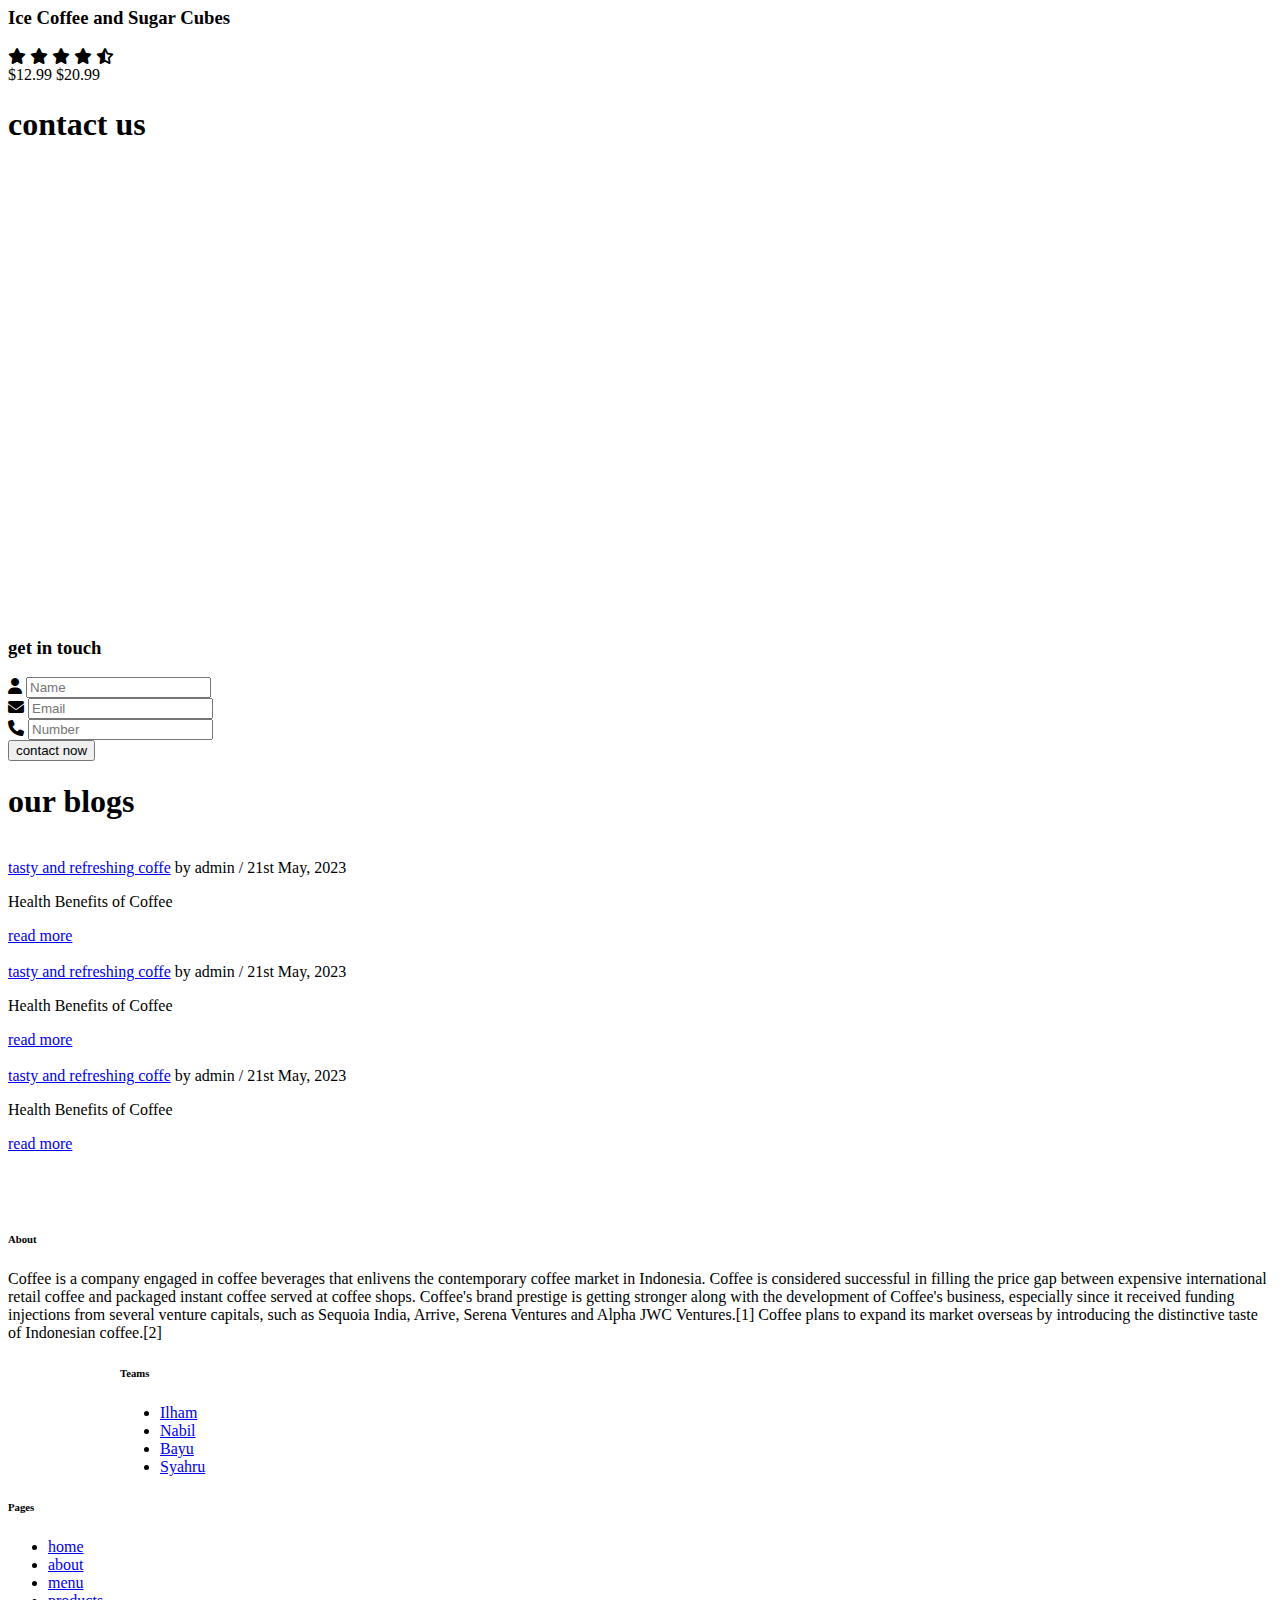
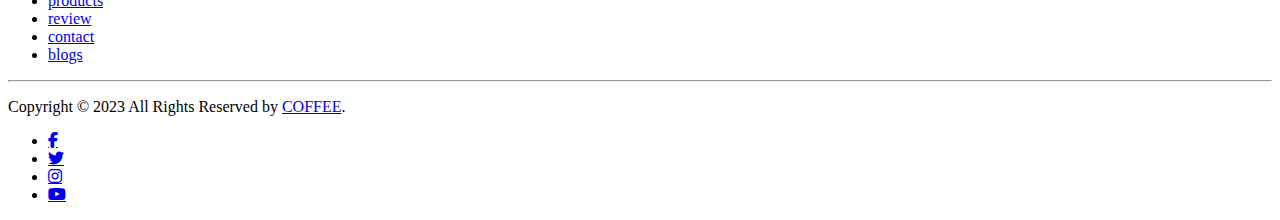
==== commit 20c1bdb2: "Home, About, Menu, Products, Contact, Blogs" ====
--- a/Nabil/index.html
+++ b/Nabil/index.html
@@ -117,6 +117,315 @@
 </section>
 <!-- about section end -->
 
+<!-- menu section start -->
+<section class="menu" id="menu">
+  <h1 class="heading"> our <span>menu</span></h1>
+  <div class="box-container">
+
+    <div class="box">
+      <img src="images/Kopi3.jpg" alt="">
+      <h3>tasty and healty</h3>
+      <div class="price">$15.99 <span>$20.99</span> </div>
+      <a href="#" class="btn">add to cart</a>
+    </div>
+
+    <div class="box">
+      <img src="images/Kopi4.jpg" alt="">
+      <h3>tasty and healty</h3>
+      <div class="price">$15.99 <span>$20.99</span></div>
+      <a href="#" class="btn">add to cart</a>
+    </div>
+
+    <div class="box">
+      <img src="images/Kopi2.jpg" alt="">
+      <h3>tasty and healty</h3>
+      <div class="price">$15.99 <span>$20.99</span></div>
+      <a href="#" class="btn">add to cart</a>
+    </div>
+   
+    <div class="box">
+      <img src="images/Kopi6.jpg" alt="">
+      <h3>tasty and healty</h3>
+      <div class="price">$15.99 <span>$20.99</span></div>
+      <a href="#" class="btn">add to cart</a>
+    </div>
+
+    <div class="box">
+      <img src="images/Kopi1.jpg" alt="">
+      <h3>tasty and healty</h3>
+      <div class="price">$15.99 <span>$20.99</span></div>
+      <a href="#" class="btn">add to cart</a>
+    </div>
+
+    <div class="box">
+      <img src="images/kopi8.jpg" alt="">
+      <h3>tasty and healty</h3>
+      <div class="price">$15.99 <span>$20.99</span></div>
+      <a href="#" class="btn">add to cart</a>
+    </div>
+
+    <div class="box">
+      <img src="images/kopi8.jpg" alt="">
+      <h3>tasty and healty</h3>
+      <div class="price">$15.99 <span>$20.99</span></div>
+      <a href="#" class="btn">add to cart</a>
+    </div>
+
+    <div class="box">
+      <img src="images/kopi8.jpg" alt="">
+      <h3>tasty and healty</h3>
+      <div class="price">$15.99 <span>$20.99</span></div>
+      <a href="#" class="btn">add to cart</a>
+    </div>
+
+    <div class="box">
+      <img src="images/kopi8.jpg" alt="">
+      <h3>tasty and healty</h3>
+      <div class="price">$15.99 <span>$20.99</span></div>
+      <a href="#" class="btn">add to cart</a>
+    </div>
+
+  </div>
+</section>
+<!-- menu section end -->
+
+<!-- products section start -->
+<section class="products" id="products">
+  <h1 class="heading"> our <span>products</span> </h1>
+  <div class="box-container">
+    <div class="box">
+      <div class="icons">
+        <a href="#" class="fas fa-shopping-cart"></a>
+        <a href="#" class="fas fa-heart"></a>
+        <a href="#" class="fas fa-eye"></a>
+      </div>
+      <div class="image">
+        <img src="images/kopi1.jpg" alt="">
+      </div>
+      <div class="content">
+        <h3>Coffee Milk</h3>
+        <div class="stars">
+          <i class="fas fa-star"></i>
+          <i class="fas fa-star"></i>
+          <i class="fas fa-star"></i>
+          <i class="fas fa-star"></i>
+          <i class="fas fa-star-half-alt"></i>
+        </div>
+        <div class="price">$10.99 <span>$15.99</span></div>
+      </div>
+    </div>
+
+    <div class="box">
+      <div class="icons">
+        <a href="#" class="fas fa-shopping-cart"></a>
+        <a href="#" class="fas fa-heart"></a>
+        <a href="#" class="fas fa-eye"></a>
+      </div>
+      <div class="image">
+        <img src="images/kopi2.jpg" alt="">
+      </div>
+      <div class="content">
+        <h3>Coffee Gilus Mix Bubble Gum</h3>
+        <div class="stars">
+          <i class="fas fa-star"></i>
+          <i class="fas fa-star"></i>
+          <i class="fas fa-star"></i>
+          <i class="fas fa-star"></i>
+          <i class="fas fa-star-half-alt"></i>
+        </div>
+        <div class="price">$9.99 <span>$11.99</span></div>
+      </div>
+    </div>
+
+    <div class="box">
+      <div class="icons">
+        <a href="#" class="fas fa-shopping-cart"></a>
+        <a href="#" class="fas fa-heart"></a>
+        <a href="#" class="fas fa-eye"></a>
+      </div>
+      <div class="image">
+        <img src="images/kopi3.jpg" alt="">
+      </div>
+      <div class="content">
+        <h3>Luwak White Coffee</h3>
+        <div class="stars">
+          <i class="fas fa-star"></i>
+          <i class="fas fa-star"></i>
+          <i class="fas fa-star"></i>
+          <i class="fas fa-star"></i>
+          <i class="fas fa-star-half-alt"></i>
+        </div>
+        <div class="price">$10.99 <span>$12.99</span></div>
+      </div>
+    </div>
+
+    <div class="box">
+      <div class="icons">
+        <a href="#" class="fas fa-shopping-cart"></a>
+        <a href="#" class="fas fa-heart"></a>
+        <a href="#" class="fas fa-eye"></a>
+      </div>
+      <div class="image">
+        <img src="images/kopi6.jpg" alt="">
+      </div>
+      <div class="content">
+        <h3>Coffee Luwak</h3>
+        <div class="stars">
+          <i class="fas fa-star"></i>
+          <i class="fas fa-star"></i>
+          <i class="fas fa-star"></i>
+          <i class="fas fa-star"></i>
+          <i class="fas fa-star-half-alt"></i>
+        </div>
+        <div class="price">$8.99 <span>$10.99</span></div>
+      </div>
+    </div>
+
+    <div class="box">
+      <div class="icons">
+        <a href="#" class="fas fa-shopping-cart"></a>
+        <a href="#" class="fas fa-heart"></a>
+        <a href="#" class="fas fa-eye"></a>
+      </div>
+      <div class="image">
+        <img src="images/kopi4.jpg" alt="">
+      </div>
+      <div class="content">
+        <h3>Coffee Fire Ship Black Coffee</h3>
+        <div class="stars">
+          <i class="fas fa-star"></i>
+          <i class="fas fa-star"></i>
+          <i class="fas fa-star"></i>
+          <i class="fas fa-star"></i>
+          <i class="fas fa-star-half-alt"></i>
+        </div>
+        <div class="price">$11.99 <span>$15.99</span></div>
+      </div>
+    </div>
+
+    <div class="box">
+      <div class="icons">
+        <a href="#" class="fas fa-shopping-cart"></a>
+        <a href="#" class="fas fa-heart"></a>
+        <a href="#" class="fas fa-eye"></a>
+      </div>
+      <div class="image">
+        <img src="images/kopi7.jpg" alt="">
+      </div>
+      <div class="content">
+        <h3>Coffee Brown Sugar With Cream Vanilla</h3>
+        <div class="stars">
+          <i class="fas fa-star"></i>
+          <i class="fas fa-star"></i>
+          <i class="fas fa-star"></i>
+          <i class="fas fa-star"></i>
+          <i class="fas fa-star-half-alt"></i>
+        </div>
+        <div class="price">$14.99 <span>$20.99</span></div>
+      </div>
+    </div>
+
+    <div class="box">
+      <div class="icons">
+        <a href="#" class="fas fa-shopping-cart"></a>
+        <a href="#" class="fas fa-heart"></a>
+        <a href="#" class="fas fa-eye"></a>
+      </div>
+      <div class="image">
+        <img src="images/kopi9.jpg" alt="">
+      </div>
+      <div class="content">
+        <h3>Top Coffee Cappuccino With Chocogranule</h3>
+        <div class="stars">
+          <i class="fas fa-star"></i>
+          <i class="fas fa-star"></i>
+          <i class="fas fa-star"></i>
+          <i class="fas fa-star"></i>
+          <i class="fas fa-star-half-alt"></i>
+        </div>
+        <div class="price">$10.99 <span>$20.99</span></div>
+      </div>
+    </div>
+
+    <div class="box">
+      <div class="icons">
+        <a href="#" class="fas fa-shopping-cart"></a>
+        <a href="#" class="fas fa-heart"></a>
+        <a href="#" class="fas fa-eye"></a>
+      </div>
+      <div class="image">
+        <img src="images/kopi7.jpg" alt="">
+      </div>
+      <div class="content">
+        <h3>International Coffee Day...</h3>
+        <div class="stars">
+          <i class="fas fa-star"></i>
+          <i class="fas fa-star"></i>
+          <i class="fas fa-star"></i>
+          <i class="fas fa-star"></i>
+          <i class="fas fa-star-half-alt"></i>
+        </div>
+        <div class="price">$12.99 <span>$20.99</span></div>
+      </div>
+    </div>
+
+    <div class="box">
+      <div class="icons">
+        <a href="#" class="fas fa-shopping-cart"></a>
+        <a href="#" class="fas fa-heart"></a>
+        <a href="#" class="fas fa-eye"></a>
+      </div>
+      <div class="image">
+        <img src="images/kopi5.jpg" alt="">
+      </div>
+      <div class="content">
+        <h3>Ice Coffee and Sugar Cubes</h3>
+        <div class="stars">
+          <i class="fas fa-star"></i>
+          <i class="fas fa-star"></i>
+          <i class="fas fa-star"></i>
+          <i class="fas fa-star"></i>
+          <i class="fas fa-star-half-alt"></i>
+        </div>
+        <div class="price">$12.99 <span>$20.99</span></div>
+      </div>
+    </div>
+
+  </div>
+</section>
+<!-- products section ends -->
+
+<!-- contact section start -->
+<selection class="contact" id="contact">
+
+  <h1 class="heading"> <span>contact</span> us</h1>
+
+  <div class="row">
+
+    <iframe  class="map" src="https://www.google.com/maps/embed?pb=!1m18!1m12!1m3!1d3963.582358852032!2d106.68900390000002!3d-6.5742744999999925!2m3!1f0!2f0!3f0!3m2!1i1024!2i768!4f13.1!3m3!1m2!1s0x2e69db2b478d2725%3A0xa31558d4689b78c5!2sIslamic%20Boarding%20School%20SMK%20TI%20BAZMA!5e0!3m2!1sen!2sid!4v1678784379559!5m2!1sen!2sid" width="600" height="450" style="border:0;" allowfullscreen="" loading="lazy" referrerpolicy="no-referrer-when-downgrade"></iframe>
+
+    <form>
+      <h3>get in touch</h3>
+        <div class="inputBox">
+        <span class="fas fa-user"></span>
+        <input type="text" placeholder="Name">
+      </div>
+        <div class="inputBox">
+          <span class="fas fa-envelope"></span>
+          <input type="email" placeholder="Email">
+        </div>
+        <div class="inputBox">
+          <span class="fas fa-phone"></span>
+        <input type="number" placeholder="Number">
+        </div>
+        <input type="submit" value="contact now" class="btn">
+    </form>
+    
+  </div>
+
+</selection>
+<!-- contact section ends -->
+
 <!-- blogs section start -->
 <section class="blogs" id="blogs">
 
@@ -163,7 +472,6 @@
 <!-- blogs section end -->
 
 <!-- footer section start -->
-<section class="footer">
 
   <!-- <div class="share">
     <a href="https://facebook.com" class="fab fa-facebook-f"></a>
@@ -184,7 +492,8 @@
 
   <div class="credit">created by <span>SMK TI BAZMA</span> │ all rights reserved</div> -->
 
-  <!-- Site footer -->
+<!-- Site footer -->
+<section class="footer" style="margin-top: 5rem;">
   <footer class="site-footer">
     <div class="container">
       <div class="row">
@@ -196,10 +505,10 @@
         <div class="col-xs-6 col-md-3">
           <h6 style="margin-left: 7rem;">Teams</h6>
           <ul class="footer-links" style="margin-left: 7rem;">
-            <li><a href="#">Ilham</a></li>
+            <li><a href="https://Instagram.com/ilham_alfynsh">Ilham</a></li>
             <li><a href="https://Instagram.com/nblrbbni">Nabil</a></li>
-            <li><a href="https://www.instagram.com/abayy_divitoo/">Bayu</a></li>
-            <li><a href="#">Syahru</a></li>
+            <li><a href="https://www.instagram.com/abaydivv/">Bayu</a></li>
+            <li><a href="https://www.instagram.com/ruuumetsu/">Syahru</a></li>
           </ul>
         </div>
 
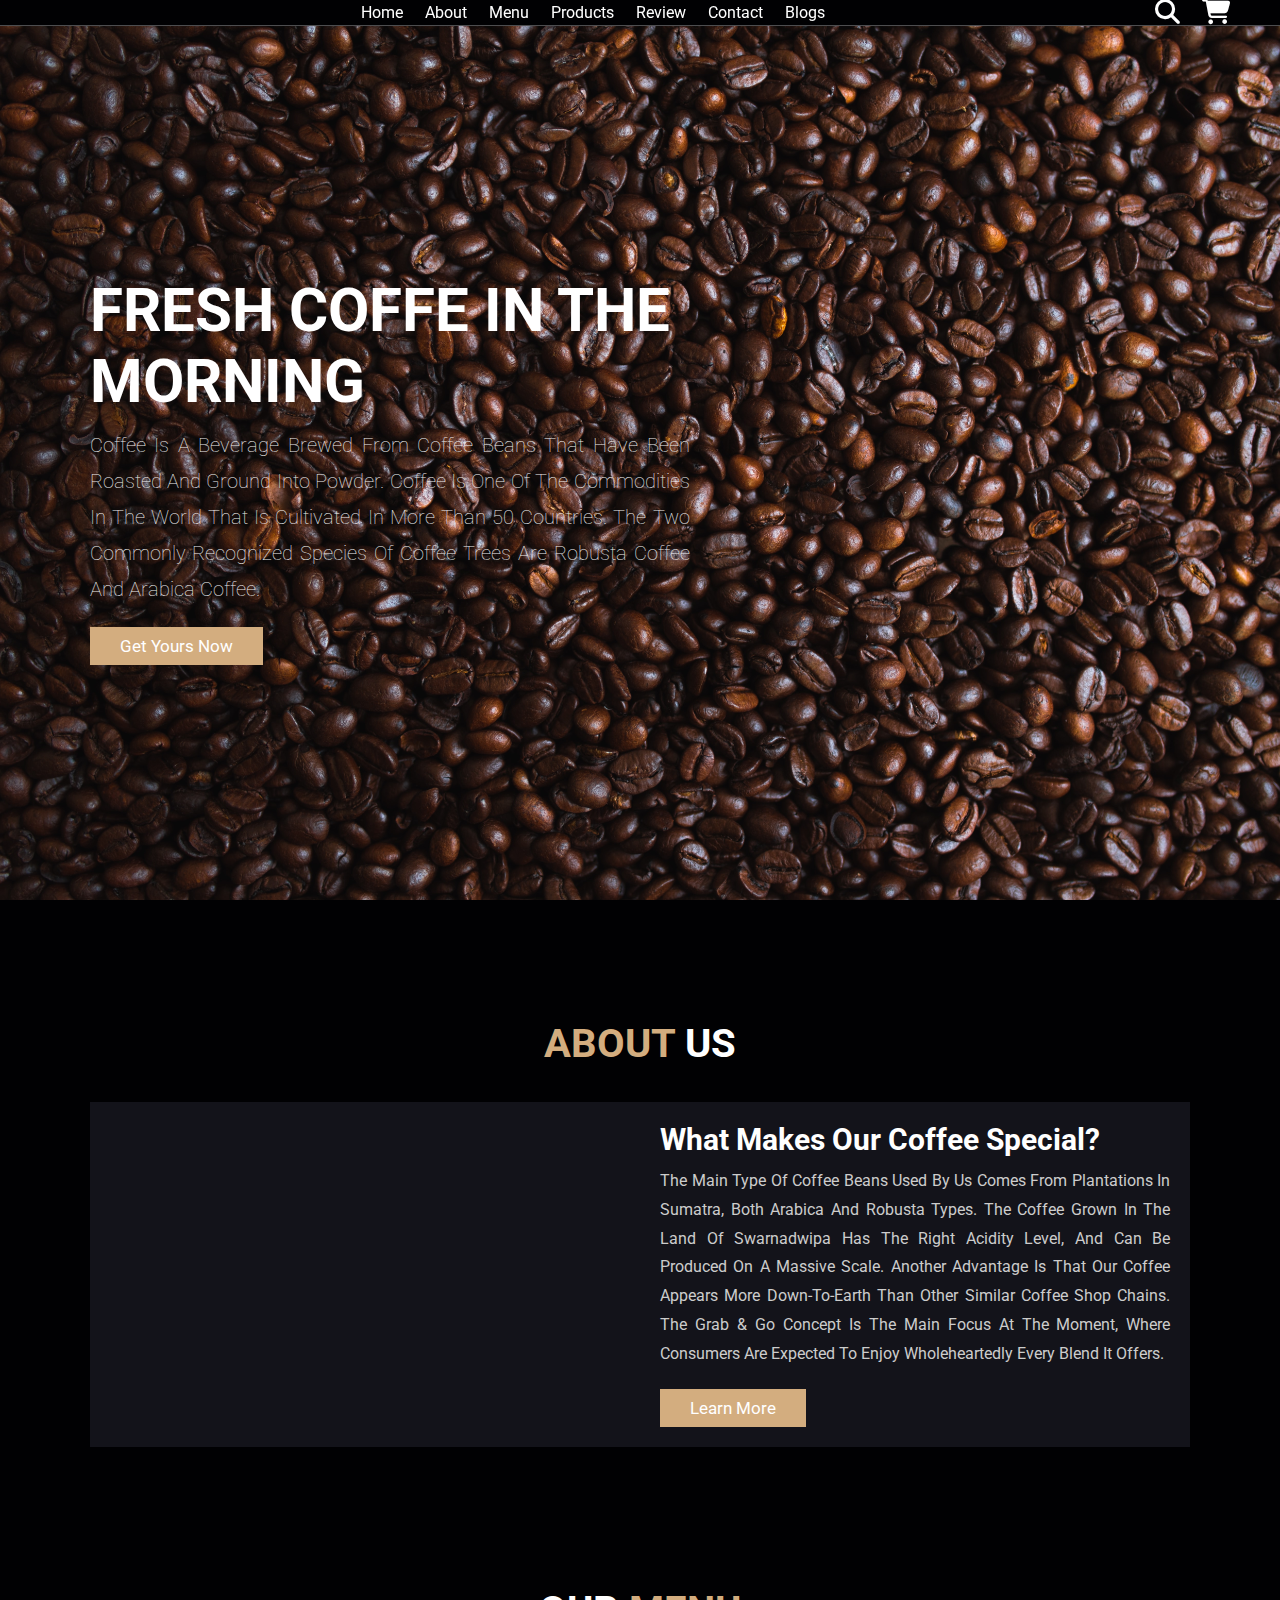
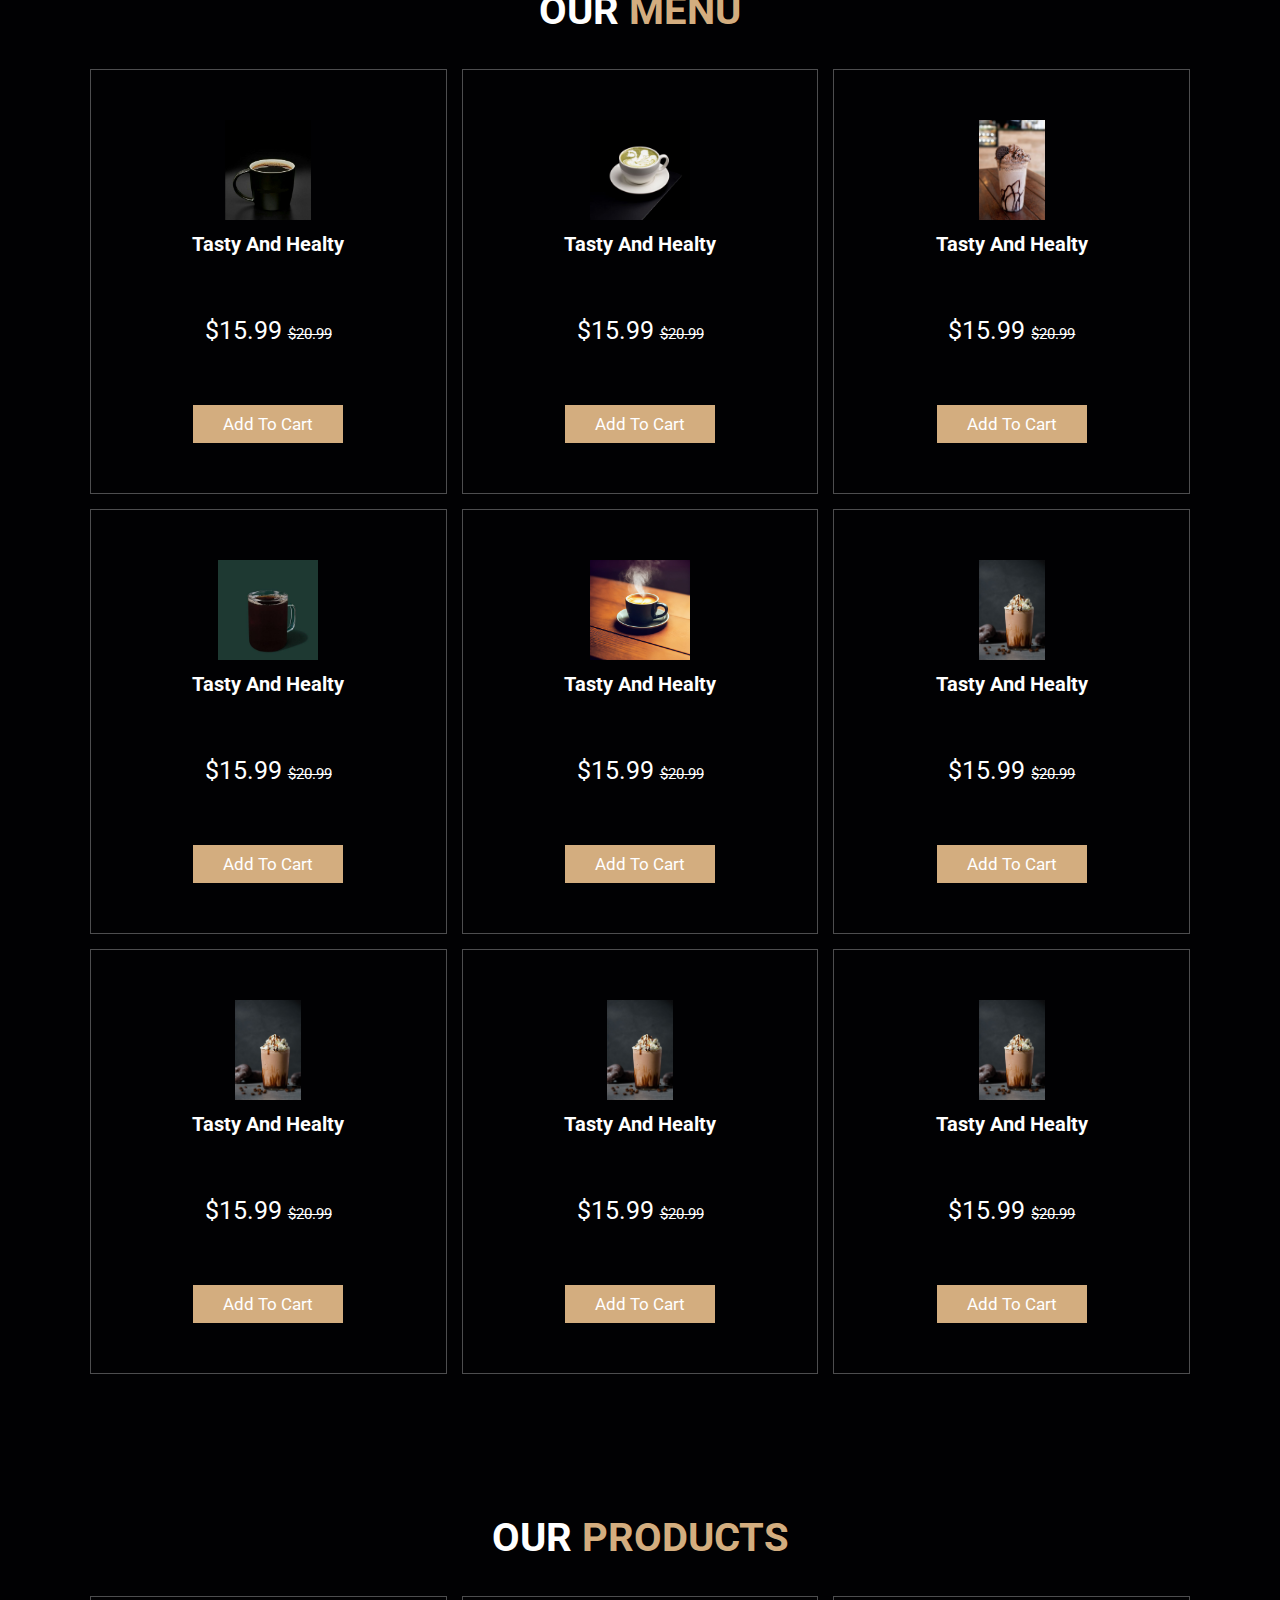
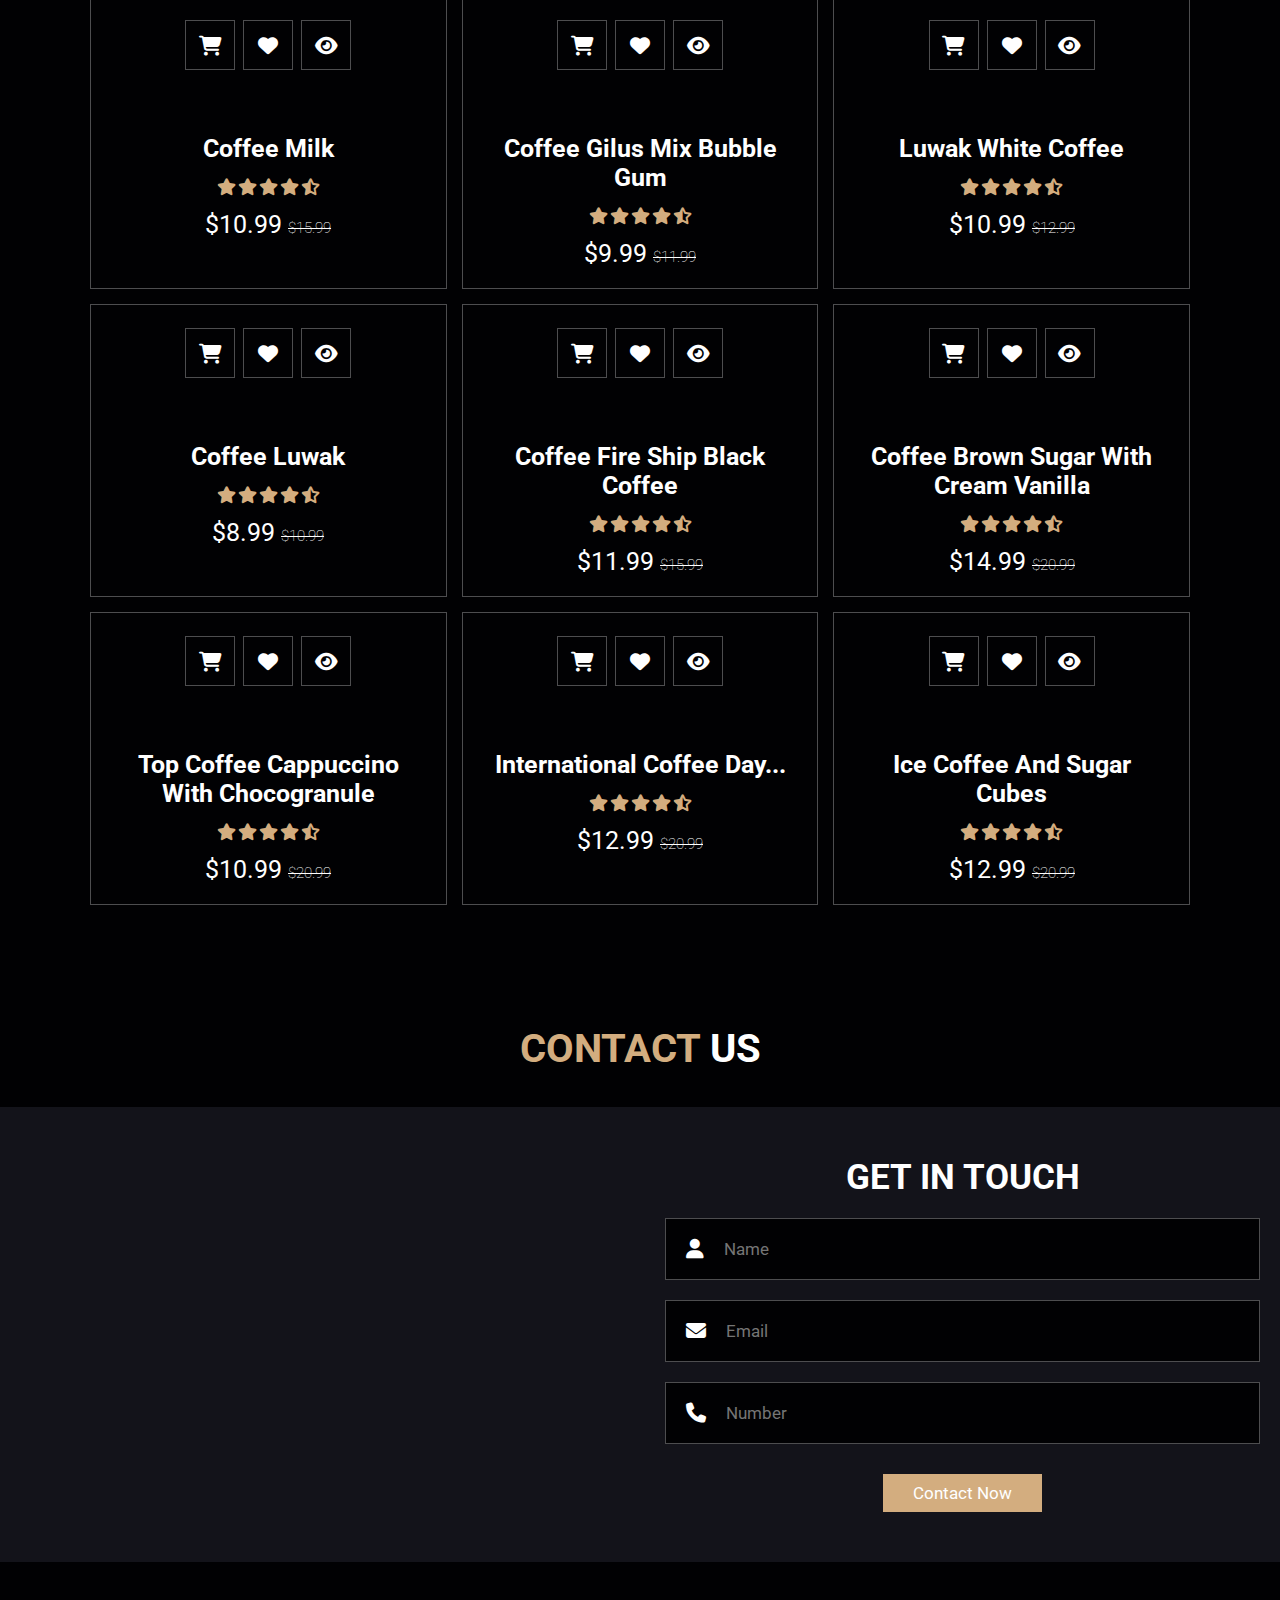
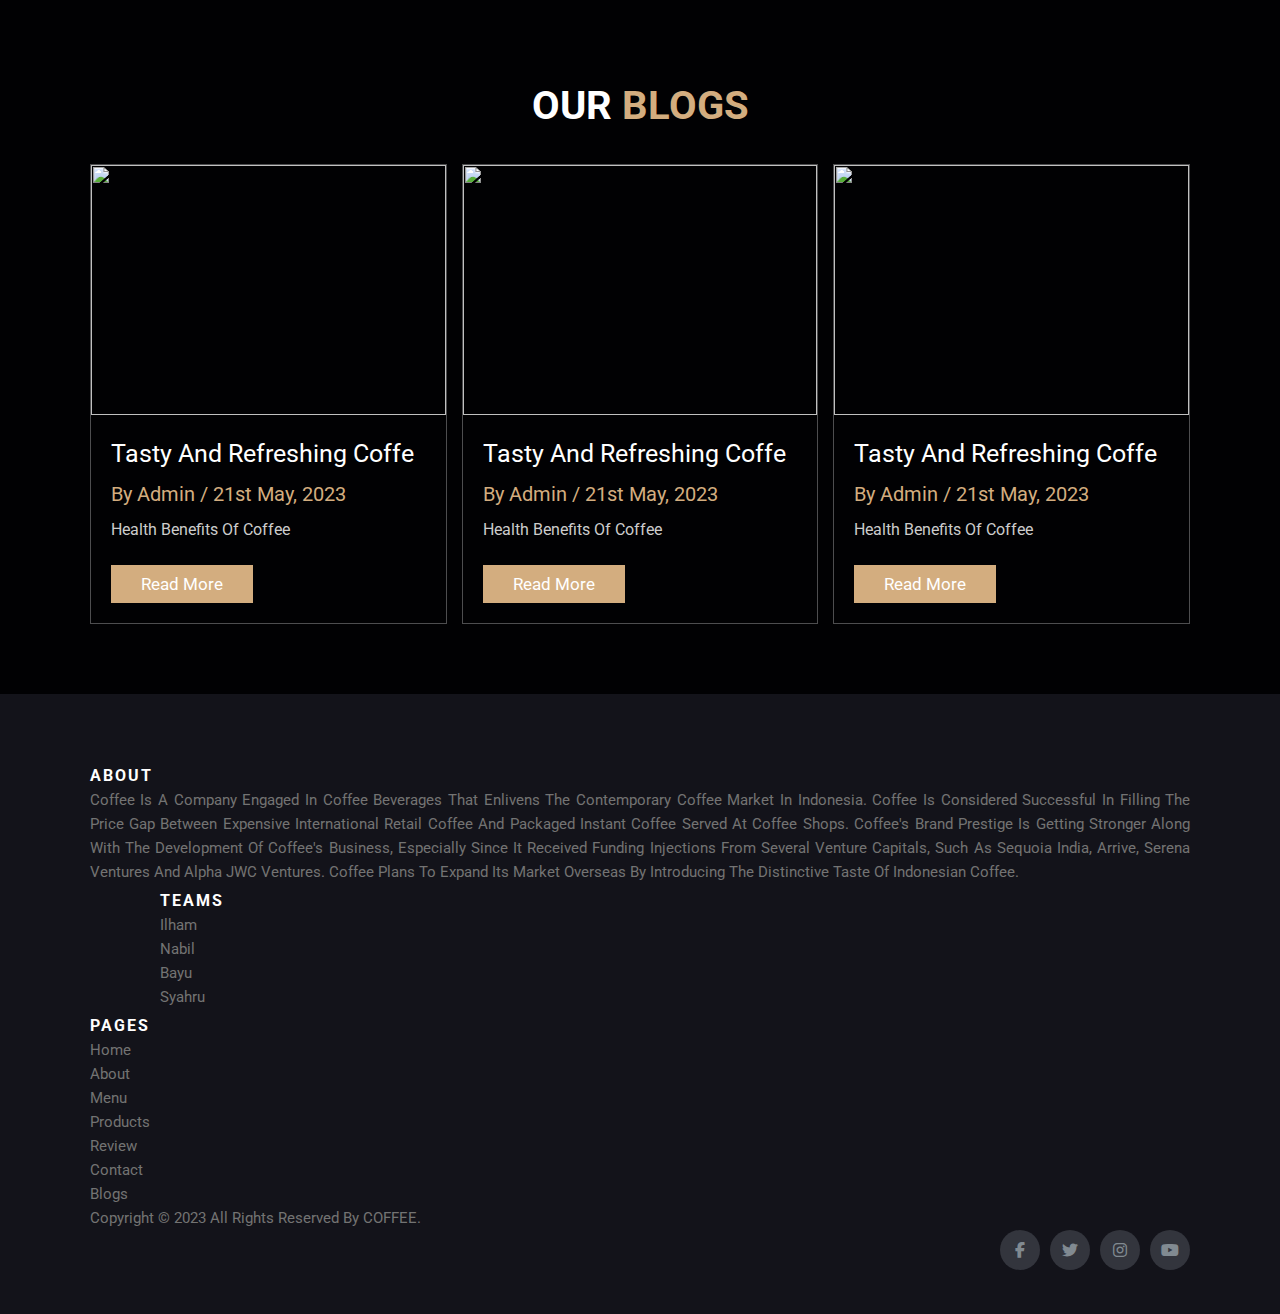
==== commit 68c02f6e: "Kurang Review Page" ====
--- a/Nabil/index.html
+++ b/Nabil/index.html
@@ -472,7 +472,6 @@
 <!-- blogs section end -->
 
 <!-- footer section start -->
-
   <!-- <div class="share">
     <a href="https://facebook.com" class="fab fa-facebook-f"></a>
     <a href="https://twitter.com" class="fab fa-twitter"></a>
@@ -491,15 +490,16 @@
   </div>
 
   <div class="credit">created by <span>SMK TI BAZMA</span> │ all rights reserved</div> -->
-
-<!-- Site footer -->
+<!-- footer section end -->
+
+<!-- footer section start -->
 <section class="footer" style="margin-top: 5rem;">
   <footer class="site-footer">
     <div class="container">
       <div class="row">
         <div class="col-sm-12 col-md-6">
           <h6>About</h6>
-          <p class="text-justify">Coffee is a company engaged in coffee beverages that enlivens the contemporary coffee market in Indonesia. Coffee is considered successful in filling the price gap between expensive international retail coffee and packaged instant coffee served at coffee shops. Coffee's brand prestige is getting stronger along with the development of Coffee's business, especially since it received funding injections from several venture capitals, such as Sequoia India, Arrive, Serena Ventures and Alpha JWC Ventures.[1] Coffee plans to expand its market overseas by introducing the distinctive taste of Indonesian coffee.[2]</p>
+          <p class="text-justify">Coffee is a company engaged in coffee beverages that enlivens the contemporary coffee market in Indonesia. Coffee is considered successful in filling the price gap between expensive international retail coffee and packaged instant coffee served at coffee shops. Coffee's brand prestige is getting stronger along with the development of Coffee's business, especially since it received funding injections from several venture capitals, such as Sequoia India, Arrive, Serena Ventures and Alpha JWC Ventures. Coffee plans to expand its market overseas by introducing the distinctive taste of Indonesian coffee.</p>
         </div>
 
         <div class="col-xs-6 col-md-3">
@@ -547,7 +547,7 @@
     </div>
 </footer>
 </section>
-<!-- Site Footer -->
+<!-- footer section end -->
 
 <!-- custom js file link-->
 <script src="js/script.js"></script>
--- a/Nabil/css/style.css
+++ b/Nabil/css/style.css
@@ -0,0 +1,910 @@
+@import url('https://fonts.googleapis.com/css2?family=Roboto:wght@100;300;400;500;700&display=swap');
+
+@media (max-width:991px)
+{
+  .site-footer [class^=col-]
+  {
+    margin-bottom:30px
+  }
+}
+@media (max-width:767px)
+{
+  .site-footer
+  {
+    padding-bottom:0
+  }
+  .site-footer .copyright-text,.site-footer .social-icons
+  {
+    text-align:center
+  }
+}
+.social-icons
+{
+  padding-left:0;
+  margin-bottom:0;
+  list-style:none
+}
+.social-icons li
+{
+  display:inline-block;
+  margin-bottom:4px
+}
+.social-icons li.title
+{
+  margin-right:15px;
+  text-transform:uppercase;
+  color:#96a2b2;
+  font-weight:700;
+  font-size:13px
+}
+.social-icons a{
+  background-color:#eceeef;
+  color:#818a91;
+  font-size:16px;
+  display:inline-block;
+  line-height:44px;
+  width:44px;
+  height:44px;
+  text-align:center;
+  margin-right:8px;
+  border-radius:100%;
+  -webkit-transition:all .2s linear;
+  -o-transition:all .2s linear;
+  transition:all .2s linear
+}
+.social-icons a:active,.social-icons a:focus,.social-icons a:hover
+{
+  color:#fff;
+  background-color:#29aafe
+}
+.social-icons.size-sm a
+{
+  line-height:34px;
+  height:34px;
+  width:34px;
+  font-size:14px
+}
+.social-icons a.facebook:hover
+{
+  background-color:#3b5998
+}
+.social-icons a.twitter:hover
+{
+  background-color:#00aced
+}
+.social-icons a.linkedin:hover
+{
+  background-color:#007bb6
+}
+.social-icons a.dribbble:hover
+{
+  background-color:#ea4c89
+}
+@media (max-width:767px)
+{
+  .social-icons li.title
+  {
+    display:block;
+    margin-right:0;
+    font-weight:600
+  }
+}
+
+:root{
+    --main-color: #d3ad7f;
+    --black: #13131a;
+    --bg: #010103;
+    --border: .1rem solid rgba(255,255,255,.3);
+}
+
+*{
+    font-family: 'Roboto', sans-serif;
+    margin: 0; 
+    padding: 0;
+    box-sizing: border-box;
+    outline: none; 
+    border: none;
+    text-decoration: none;
+    text-transform: capitalize;
+    transition: .2s linear;
+}
+
+html{
+    font-size: 62.5%;
+    overflow-x: hidden;
+    scroll-padding-top: 9rem;
+    scroll-behavior: smooth;
+}
+
+html::-webkit-scrollbar{
+    width: .8rem;
+}
+
+html::-webkit-scrollbar-track{
+    background: transparent;
+}
+
+html::-webkit-scrollbar-thumb{
+    background: #fff;
+    border-radius: 5rem;
+}
+
+body{
+    background: var(--bg);
+}
+
+section{
+    padding:2rem 7%;
+}
+
+
+/* header css */
+.heading{
+    text-align: center;
+    color: #fff;
+    text-transform: uppercase;
+    padding-bottom: 3.5rem;
+    font-size: 4rem;
+    margin-top: 10rem;
+}
+
+.heading span{
+    color: var(--main-color);
+    text-transform: uppercase;
+}
+
+.btn{
+    margin-top: 1rem;
+    display: inline-block;
+    padding: .9rem 3rem;
+    font-size: 1.7rem;
+    color: #fff;
+    background-color: var(--main-color);
+    cursor: pointer;
+}
+
+.btn:hover{
+    letter-spacing: .2rem;
+    color: #fff;
+    background-color: var(--main-color);
+}
+
+.header{
+    background: var(--bg);
+    display: flex;
+    align-items: center;
+    justify-content: space-between;
+    padding: 1.5 rem 7%;
+    border-bottom: var(--border);
+    position: fixed;
+    top: 0; 
+    left: 0; 
+    right: 0;
+    z-index: 1000;
+}
+
+.header .logo img{
+    height: 6rem;
+    margin-left: 5rem;
+}
+
+.header .navbar a{
+    margin: 0 1rem;
+    font-size: 1.6rem;
+    color: #fff;
+    outline: none; 
+    border: none;
+    text-decoration: none;
+    text-transform: capitalize;
+    transition: .2s linear;
+}
+
+.header .navbar a:hover{
+    color: var(--main-color);
+    border-bottom: .1rem solid var(--main-color);
+    padding-bottom: .5rem;
+}
+
+.header .icons div{
+    color: #fff;
+    cursor: pointer;
+    font-size: 2.5rem;
+    margin-left: 2rem;
+}
+
+.header .icons #cart-btn{
+    margin-right: 5rem;
+}
+
+.header .icons div:hover{
+    color: var(--main-color);
+}
+
+#menu-btn{
+    display: none;
+}
+
+.header .search-form{
+    position: absolute;
+    top: 115%; 
+    right: 7%;
+    background: #fff;
+    width: 50rem;
+    height: 5rem;
+    display: flex;
+    align-items: center;
+    transform: scaleY(0);
+    transform-origin: top;
+}
+
+.header .search-form .active{
+    transform: scaleY(1);
+}
+
+.header .search-form input{
+    height: 100%;
+    width: 100%;
+    font-size: 1.6rem;
+    color: var(--black);
+    padding: 1rem;
+    text-transform: none;
+}
+
+.header .search-form label{
+     cursor: pointer;
+     font-size: 2.2rem;
+     margin-right: 1.5rem;
+     color: var(--black);
+}
+
+.header .search-form label:hover{
+    color: var(--main-color);
+}
+
+.header .cart-items-container{
+    position: absolute;
+    top: 100%; 
+    right: -100%;
+    height: calc(100vh - 9.5rem);
+    width: 35rem;
+    background: #fff;
+    padding: 0 1.5rem;
+}
+
+.header .cart-items-container .active{
+    right: 0;
+}
+
+.header .cart-items-container .cart-item{
+    position: relative;
+    margin: 2rem 0;
+    display: flex;
+    align-items: center;
+    gap: 1.5rem;
+}
+
+.header .cart-items-container .cart-item .fa-times{
+    position: absolute;
+    top: 1rem; 
+    right: 1rem;
+    font-size: 2rem;
+    cursor: pointer;
+    columns: var(black);
+}
+
+.header .cart-items-container .cart-item .fa-times:hover{
+    color: var(--main-color);
+}
+
+.header .cart-items-container .cart-item img{
+    height: 7rem;
+}
+
+.header .cart-items-container .cart-item .content h3{
+    font-size: 2rem;
+    color: var(--black);
+    padding-bottom: .5rem;
+}
+
+.header .cart-items-container .cart-item .content .price{
+    font-size: 1.5rem;
+    color: var(--main-color);
+}
+
+.header .cart-items-container .btn{
+    width: 100%;
+    text-align: center;
+}
+/* header css */
+
+/* media queries */
+@media (max-width: 991px){
+    html{
+        font-size: 55%;
+    }   
+    
+    .header{
+        padding: 1.5rem 2rem;
+    }
+
+    section{
+        padding:2rem;
+    }
+}
+
+@media (max-width: 768px){
+    #menu-btn{
+        display: inline-block;
+    }
+
+    .header .navbar{
+        position: absolute;
+        top: 100%; right: -100%;
+        background: #fff;
+        width: 30rem;
+        height: calc(100vh - 9.5rem);
+    }
+
+    .header .navbar .active{
+        right: 0;
+    }
+
+    .header .navbar a{
+        color: var(--black);
+        display: block;
+        margin: 1.5rem;
+        padding: .5rem;
+        font-size: 2rem;
+    }
+    
+    .header .search-form{
+        width: 90%;
+        right: 2rem;
+    }
+
+    .home{
+        background-position: left;
+        justify-content: center;
+        text-align: center;
+    }
+
+    .home .content h3{
+        font-size: 4.5rem;
+    }
+
+    .home .content p{
+        font-size: 1.5rem;
+    }
+
+}   
+
+@media (max-width: 450px){
+    html{
+        font-size: 50%;
+    }   
+}
+
+
+/* home css */
+.home {
+    min-height: 100vh;
+    display: flex;
+    align-items: center;
+    background:url(../images/home-img.jpg) no-repeat;
+    background-size: cover;
+    background-position: center;
+}
+
+.home .content{
+    max-width: 60rem;
+}
+
+.home .content h3{
+    margin-top: 6rem;
+    font-size: 6rem;
+    text-transform: uppercase;
+    color: #fff;
+}
+
+.home .content p{
+    font-size: 2rem;
+    font-weight: lighter;
+    line-height: 1.8;
+    padding: 1rem 0;
+    color:#eee;
+    text-align: justify;
+}
+/* home css */
+
+/* about css */
+.about .content p{
+    text-align: justify;
+}
+
+.about .row{
+    display: flex;
+    align-items: center;
+    background: var(--black);
+    flex-wrap: wrap;
+}
+
+.about .row .image{
+    flex: 1 1 45rem;
+}
+
+.about .row .image img{
+    width: 100%;
+}
+
+.about .row .content{
+    flex: 1 1 45rem;
+    padding: 2rem;
+}
+
+.about .row .content h3{
+    font-size: 3rem;
+    color: #fff;
+}
+
+.about .row .content p{
+    font-size: 1.6rem;
+    color: #ccc;
+    padding: 1rem 0;
+    line-height: 1.8;
+}
+/* about css */
+
+/* menu css */
+.menu .box-container{
+    display: grid;
+    grid-template-columns: repeat(auto-fit, minmax(30rem, 1fr));
+    gap: 1.5rem;
+}
+
+.menu .box-container .box{
+    padding:5rem;
+    text-align: center;
+    border: var(--border);
+}
+
+.menu .box-container .box img{
+    height: 10rem;
+}
+
+.menu .box-container .box h3{
+    color: #fff;
+    font-size: 2rem;
+    padding: 1rem 0;
+}
+
+.menu .box-container .box .price{
+    color: #fff;
+    font-size: 2.5rem;
+    padding: 5rem 0;
+}
+.menu .box-container .box .price span{
+    font-size: 1.5rem;
+    text-decoration: line-through;
+}
+.menu .box-container .box:hover{
+    background: #fff;
+}
+.menu .box-container .box:hover > *{
+    color: var(--black);
+}
+/* menu css */
+
+/* blogs css */
+.blogs .box-container{
+    display: grid;
+    grid-template-columns: repeat(auto-fit, minmax(30rem, 1fr));
+    gap: 1.5rem;
+}
+
+.blogs .box-container .box{
+    border: var(--border);
+
+}
+
+.blogs .box-container .box .image{
+    height: 25rem;
+    overflow: hidden;
+    width: 100%;
+}
+
+.blogs .box-container .box .image img{
+    height: 25rem;
+    object-fit: cover;
+    width: 100%;
+}
+
+.blogs .box-container .box:hover .image img{
+    transform: scale(1.2);
+}
+
+.blogs .box-container .box .content{
+    padding: 2rem;
+}
+
+.blogs .box-container .box .content .title{
+    font-size: 2.5rem;
+    line-height: 1.5;
+    color: #fff;
+}
+
+.blogs .box-container .box .content .title:hover{
+    color: var(--main-color);
+}
+
+.blogs .box-container .box .content span{
+    color: var(--main-color);
+    display: block;
+    padding-top: 1rem;
+    font-size: 2rem;
+}
+
+.blogs .box-container .box .content p{
+    font-size: 1.6rem;
+    line-height: 1.8;
+    color: #ccc;
+    padding: 1rem 0;
+}
+/* blogs css */
+
+/* footer css */
+.site-footer
+{
+  padding:45px 0 20px;
+  font-size:15px;
+  line-height:24px;
+  color:#737373;
+}
+
+.site-footer hr
+{
+  border-top-color:white;
+  opacity:5px
+}
+
+.site-footer hr.small
+{
+  margin:20px 0
+}
+
+.site-footer h6
+{
+  color:#fff;
+  font-size:16px;
+  text-transform:uppercase;
+  margin-top:5px;
+  letter-spacing:2px
+}
+
+.site-footer a
+{
+    
+  color:#737373;
+}
+.site-footer a:hover
+{
+  color: var(--main-color);
+  text-decoration:none;
+}
+.footer-links
+{
+  padding-left:0;
+  list-style:none
+}
+.footer-links li
+{
+  display:block
+}
+.footer-links a
+{
+  color:#737373
+}
+.footer-links a:active,.footer-links a:focus,.footer-links a:hover
+{
+  color: var(--main-color);
+  text-decoration:none;
+}
+.footer-links.inline li
+{
+  display:inline-block
+}
+.site-footer .social-icons
+{
+  text-align:right
+}
+.site-footer .social-icons a
+{
+  width:40px;
+  height:40px;
+  line-height:40px;
+  margin-left:6px;
+  margin-right:0;
+  border-radius:100%;
+  background-color:#33353d
+}
+.copyright-text
+{
+  margin:0
+}
+/* footer css */
+
+@media (max-width:991px)
+{
+  .site-footer [class^=col-]
+  {
+    margin-bottom:30px
+  }
+}
+@media (max-width:767px)
+{
+  .site-footer
+  {
+    padding-bottom:0
+  }
+  .site-footer .copyright-text,.site-footer .social-icons
+  {
+    text-align:center
+  }
+}
+.social-icons
+{
+  padding-left:0;
+  margin-bottom:0;
+  list-style:none
+}
+.social-icons li
+{
+  display:inline-block;
+  margin-bottom:4px
+}
+.social-icons li.title
+{
+  margin-right:15px;
+  text-transform:uppercase;
+  color:#96a2b2;
+  font-weight:700;
+  font-size:13px
+}
+.social-icons a{
+  background-color:#eceeef;
+  color:#818a91;
+  font-size:16px;
+  display:inline-block;
+  line-height:44px;
+  width:44px;
+  height:44px;
+  text-align:center;
+  margin-right:8px;
+  border-radius:100%;
+  -webkit-transition:all .2s linear;
+  -o-transition:all .2s linear;
+  transition:all .2s linear
+}
+.social-icons a:active,.social-icons a:focus,.social-icons a:hover
+{
+  color:#fff;
+  background-color:#29aafe
+}
+.social-icons.size-sm a
+{
+  line-height:34px;
+  height:34px;
+  width:34px;
+  font-size:14px
+}
+
+@media (max-width:767px)
+{
+  .social-icons li.title
+  {
+    display:block;
+    margin-right:0;
+    font-weight:600
+  }
+}
+
+
+/*.footer .share{
+    padding: 1rem 0;
+}
+
+.footer .share a{
+    height: 5rem;
+    width: 5rem;
+    line-height: 5rem;
+    font-size: 2rem;
+    color: #fff;
+    border: var(--border);
+    margin: .3rem;
+    border-radius: 50%;
+    text-decoration: none;
+}
+
+.footer .share a:hover{
+    background-color: var(--main-color);
+}
+
+.footer .links{
+    display: flex;
+    justify-content: center;
+    flex-wrap: wrap;
+    padding: 2rem 0;
+    gap: 1rem;
+}
+
+.footer .links a{
+    padding: .7rem 2rem;
+    color: #fff;
+    border: var(--border);
+    font-size: 2rem;
+    text-decoration: none;
+}
+
+.footer .links a:hover{
+    background: var(--main-color);
+}
+
+.footer .credit{
+    font-size: 2rem;
+    color: #fff;
+    font-weight: lighter;
+    padding: 1.5rem;
+}
+
+.footer .credit span{
+    color: var(--main-color);
+} */
+
+/* footer css */
+.footer{
+    background: var(--black)
+}
+
+.footer-links a{
+   text-decoration: none;
+}
+
+.footer-links a:hover{
+    color: var(--main-color); 
+ }
+
+.web{
+    text-decoration: none;
+}
+
+.web:hover{
+    color: var(--main-color);
+}
+
+.social-icons a{
+    text-decoration: none;
+}
+
+.social-icons a:hover{
+    background-color: var(--main-color);
+}
+
+.text-justify{
+    text-align: justify;
+}
+/* footer css */
+
+/* products css */
+.products .box-container{
+    display: grid;
+    grid-template-columns: repeat(auto-fit, minmax(30rem, 1fr)); 
+    gap: 1.5rem;
+}
+
+.products .box-container .box{
+    text-align: center;
+    border: var(--border);
+    padding: 2rem;
+}
+
+.products .box-container .box .icons a{
+    height: 5rem;
+    width: 5rem;
+    line-height: 5rem;
+    font-size: 2rem;
+    border: var(--border);
+    color: #fff;
+    margin: .3rem;
+}
+
+.products .box-container .box .icons a:hover{
+    background: var(--main-color);
+}
+
+.products .box-container .box .image{
+    padding: 2.5rem 0;
+}
+
+.products .box-container .box .image img{
+    height: 40rem ;
+}
+
+.products .box-container .box .content h3{
+    color: #fff;
+    font-size: 2.5rem;
+}
+
+.products .box-container .box .content .stars{
+   padding: 1.5rem;
+}
+
+.products .box-container .box .content .stars i{
+    font-size: 1.7rem;
+    color: var(--main-color);
+}
+
+.products .box-container .box .content .price{
+    color: #fff;
+    font-size: 2.5rem;
+}
+
+.products .box-container .box .content .price span{
+    text-decoration: line-through;
+    font-weight: lighter;
+    font-size: 1.5rem;
+}
+
+.products .box-container .box .icons a{
+    text-decoration: none;
+}
+/* products css */
+
+/* contact us css */
+.contact .row{
+    display: flex;
+    background:var(--black) padding-box; 
+    flex-wrap: wrap;
+    gap: 1rem;
+}
+
+.contact .row .map{
+    flex: 1 1 45rem;
+    width: 100%;
+    object-fit: cover;
+}
+
+.contact .row form{
+    flex:1 1 45rem;
+    padding:5rem 2rem;
+    text-align: center;
+}
+
+.contact .row form h3{
+    text-transform: uppercase;
+    font-size: 3.5rem;
+    color:#fff;
+}
+
+.contact .row form .inputBox{
+    display: flex;
+    align-items: center;
+    margin-top: 2rem;
+    margin-bottom: 2rem;
+    background:var(--bg);
+    border:var(--border);
+}
+
+.contact .row form .inputBox span{
+    color: #fff;
+    font-size: 2rem;
+    padding-left: 2rem;
+}
+
+.contact .row form .inputBox input{
+    width: 100%;
+    padding: 2rem;
+    font-size: 1.7rem;
+    color: #fff;
+    text-transform: none;
+    background: none;
+}
+/* contact us css */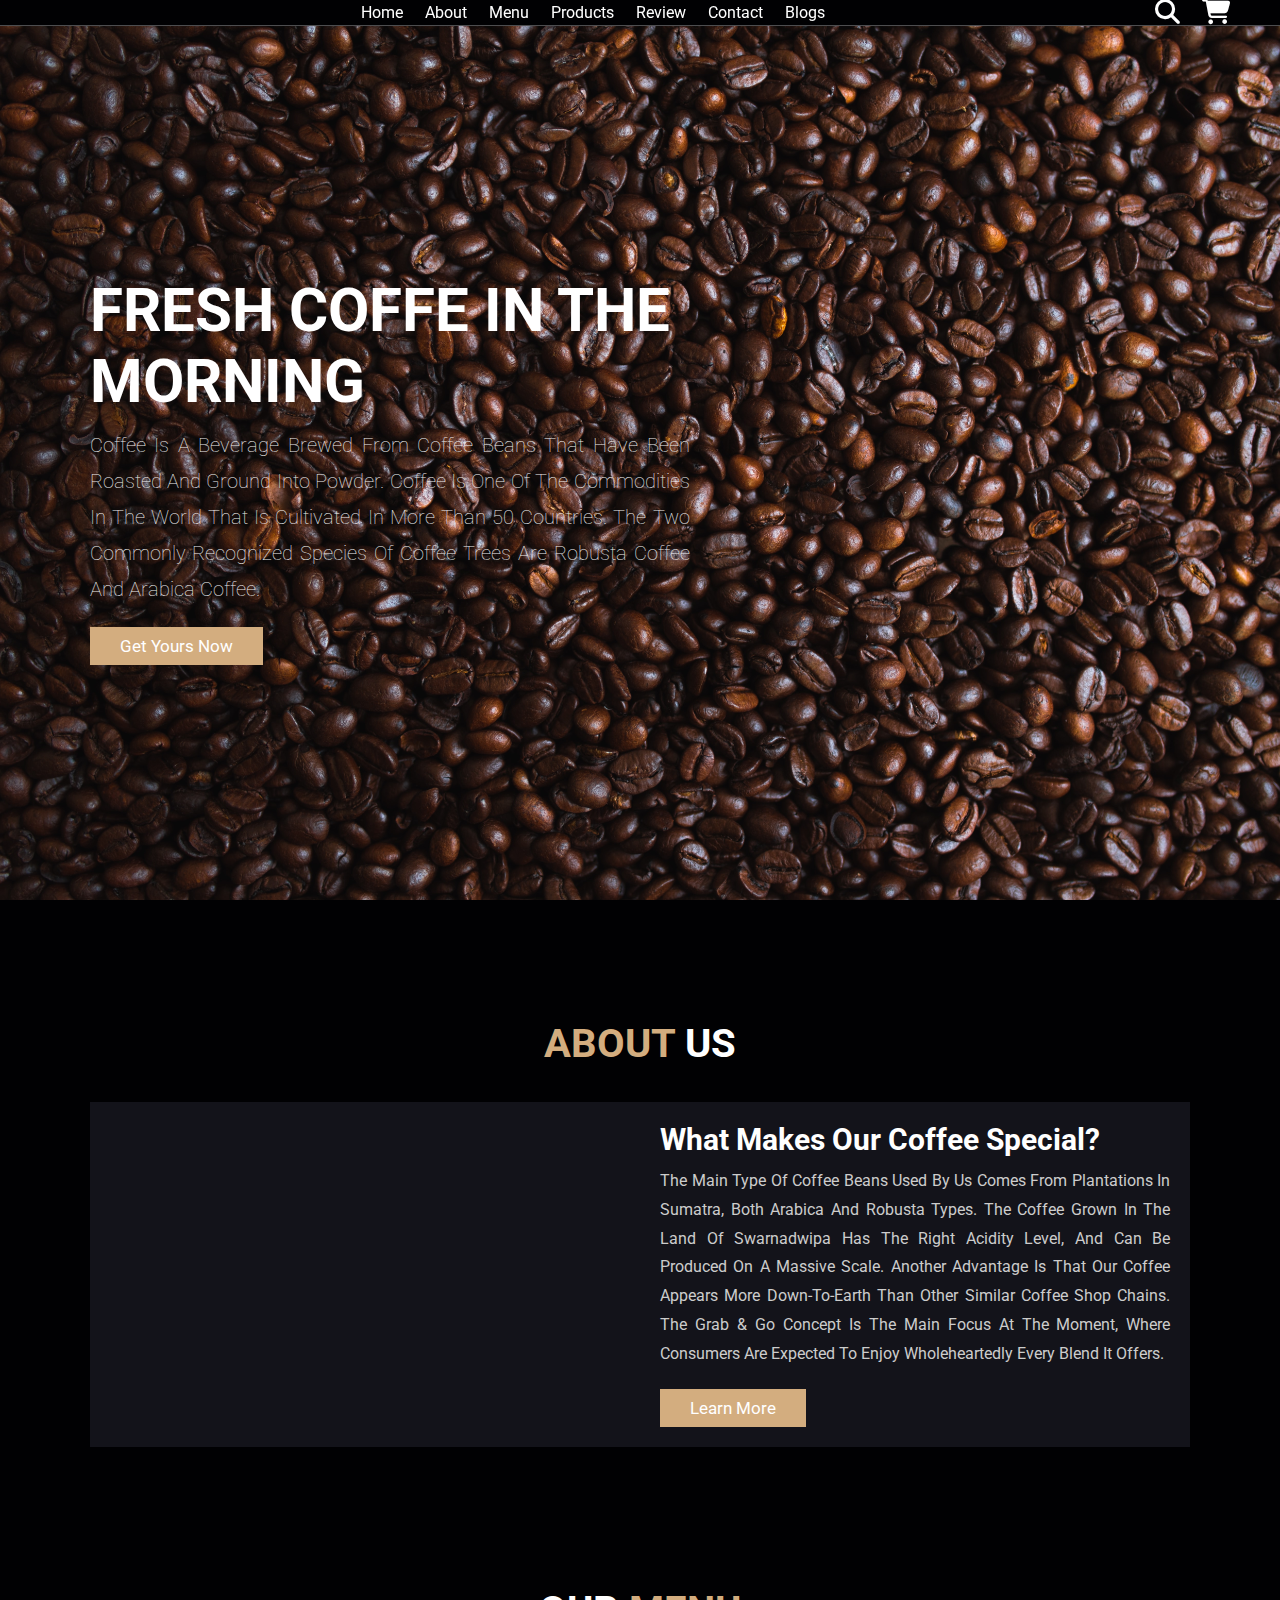
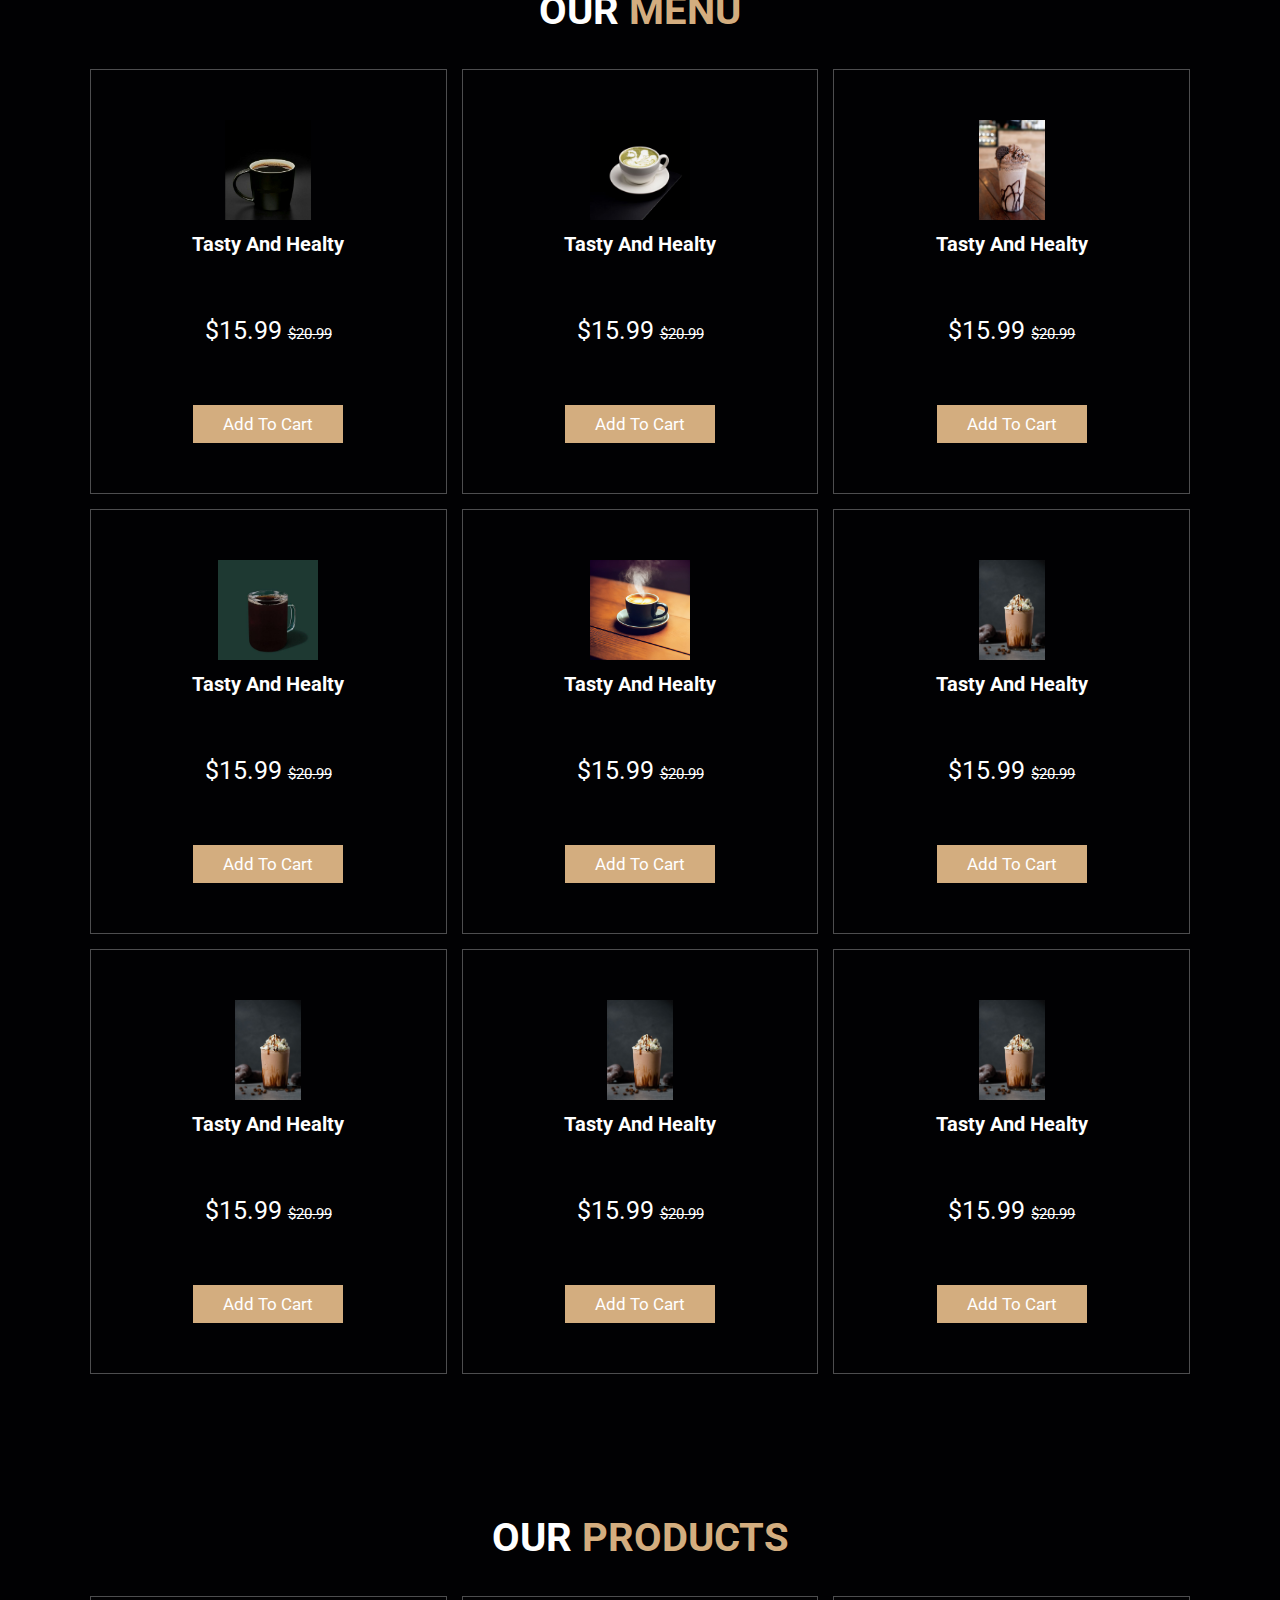
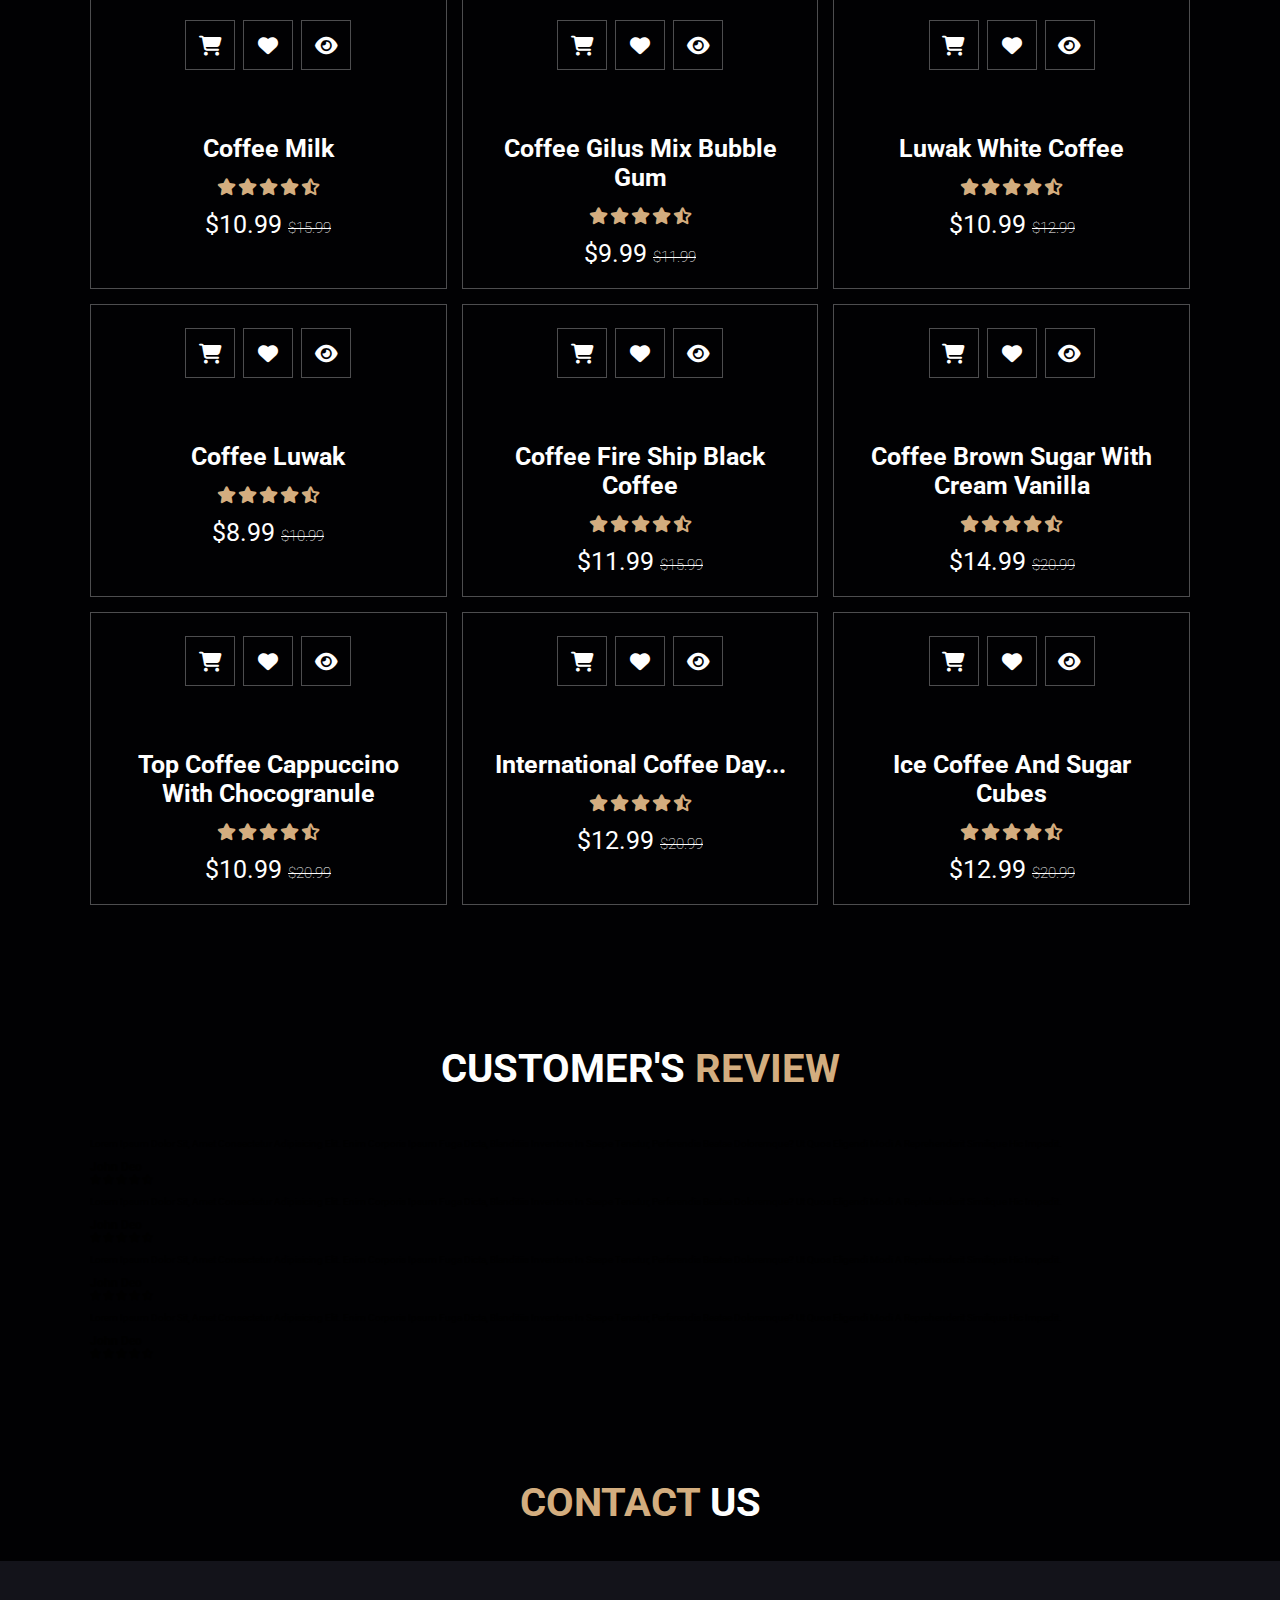
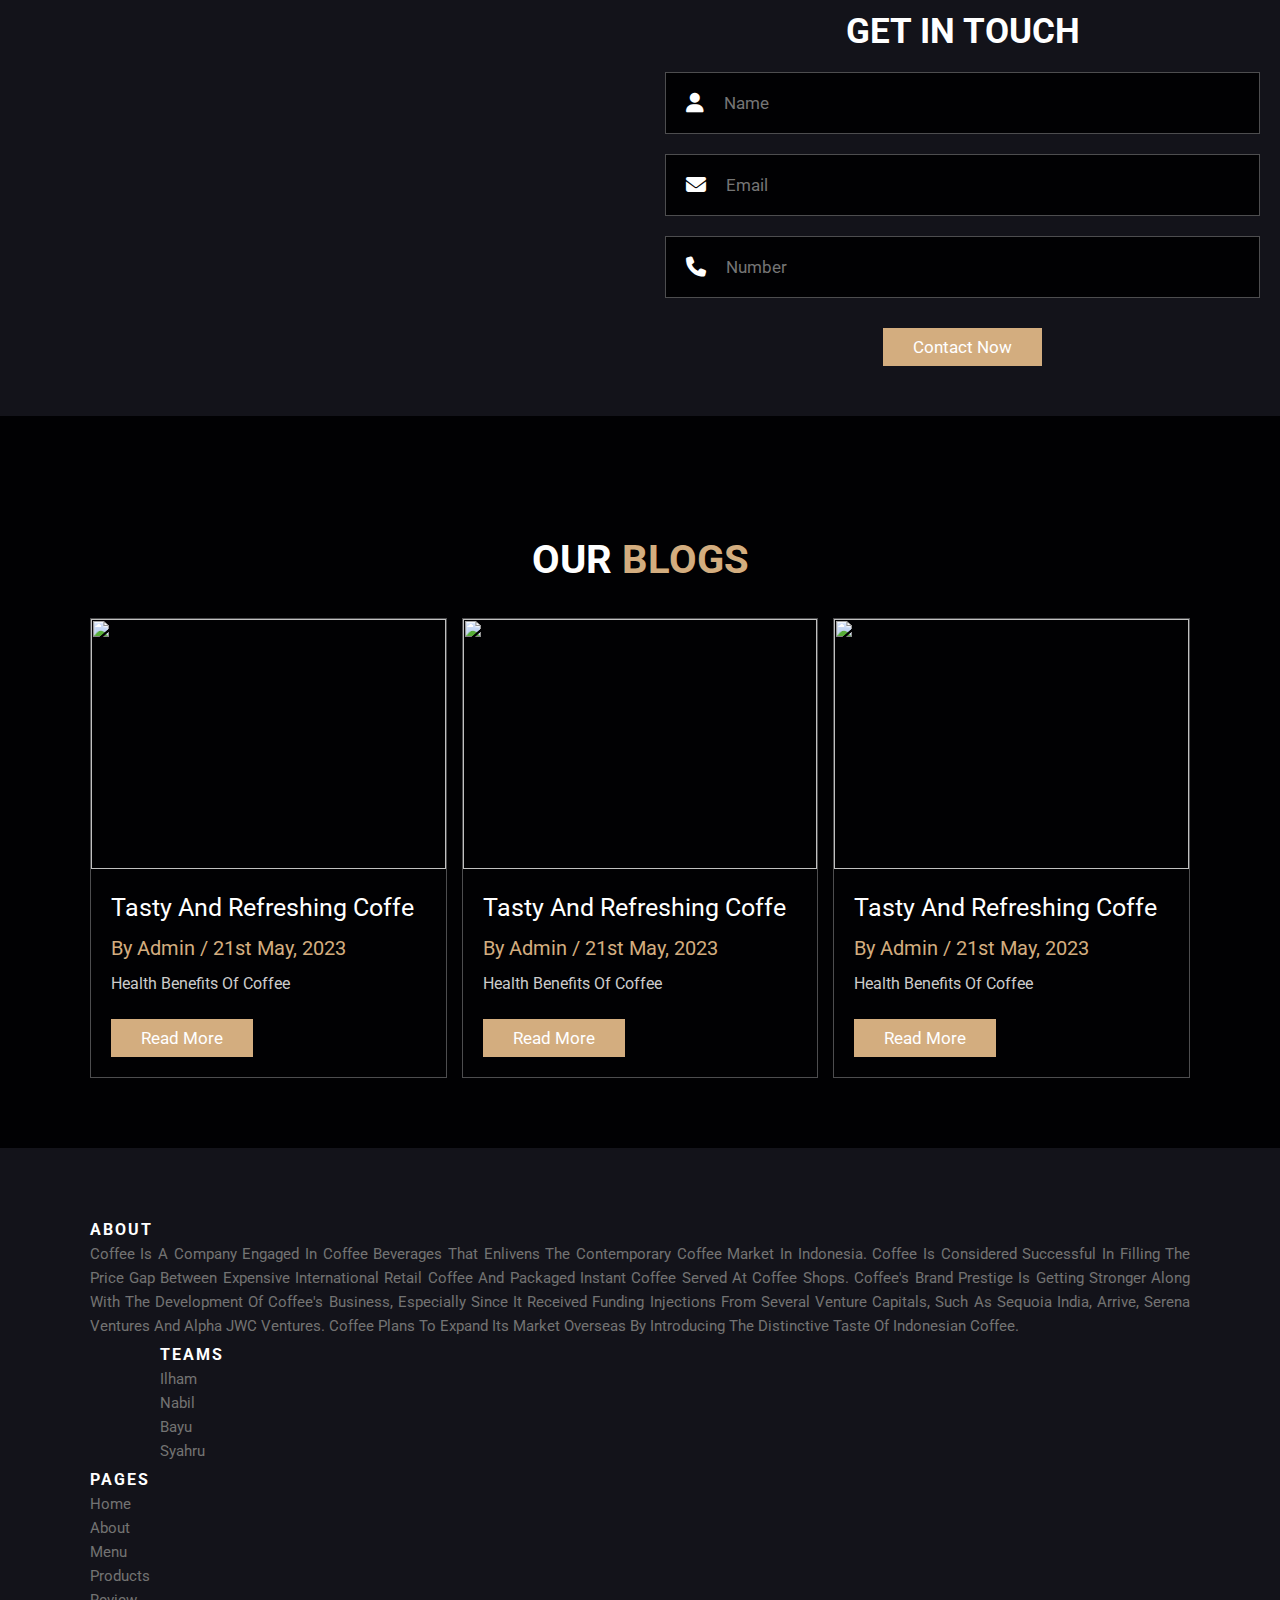
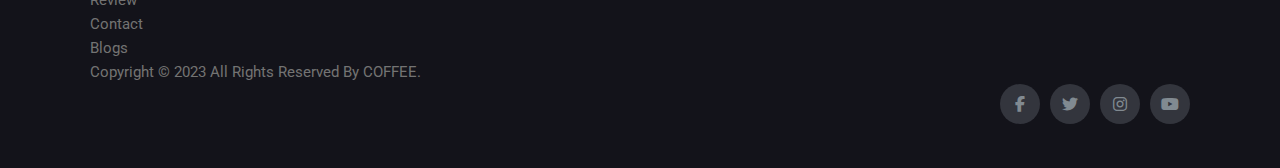
==== commit f43bbfd0: "Review Page" ====
--- a/Nabil/index.html
+++ b/Nabil/index.html
@@ -394,6 +394,75 @@
   </div>
 </section>
 <!-- products section ends -->
+
+<!-- review section starts  -->
+
+<section class="review" id="review">
+  
+  <h1 class="heading"> customer's <span>review</span></h1>  
+
+  <div class="box-container">
+
+  <div class="box">
+    <img src="images/1.png" alt="" class="quote">
+    <p>Lorem ipsum dolor sit, amet consectetur adipisicing elit. Enim corporis ipsum fuga dicta, blanditiis inventore in saepe tenetur, perferendis beatae doloremque? Ut quos eligendi modi a reprehenderit similique hic impedit.</p>
+    <img src="image/1.png" class="user" alt="">
+    <h3>john deo</h3>
+    <div class="stars">
+      <i class="fas fa-star"></i>
+      <i class="fas fa-star"></i>
+      <i class="fas fa-star"></i>
+      <i class="fas fa-star"></i>
+      <i class="fas fa-star-half-alt"></i>
+    </div>
+  </div>
+
+
+  <div class="box">
+    <img src="images/2.png" alt="" class="quote">
+    <p>Lorem ipsum dolor sit, amet consectetur adipisicing elit. Enim corporis ipsum fuga dicta, blanditiis inventore in saepe tenetur, perferendis beatae doloremque? Ut quos eligendi modi a reprehenderit similique hic impedit.</p>
+    <img src="image/2.png" class="user" alt="">
+    <h3>john deo</h3>
+    <div class="stars">
+      <i class="fas fa-star"></i>
+      <i class="fas fa-star"></i>
+      <i class="fas fa-star"></i>
+      <i class="fas fa-star"></i>
+      <i class="fas fa-star-half-alt"></i>
+    </div>
+  </div>
+
+  <div class="box">
+    <img src="images/3.png" alt="" class="quote">
+    <p>Lorem ipsum dolor sit, amet consectetur adipisicing elit. Enim corporis ipsum fuga dicta, blanditiis inventore in saepe tenetur, perferendis beatae doloremque? Ut quos eligendi modi a reprehenderit similique hic impedit.</p>
+    <img src="image/3.png" class="user" alt="">
+    <h3>john deo</h3>
+    <div class="stars">
+      <i class="fas fa-star"></i>
+      <i class="fas fa-star"></i>
+      <i class="fas fa-star"></i>
+      <i class="fas fa-star"></i>
+      <i class="fas fa-star-half-alt"></i>
+    </div>
+  </div>
+
+  <div class="box">
+    <img src="images/4.png" alt="" class="quote">
+    <p>Lorem ipsum dolor sit, amet consectetur adipisicing elit. Enim corporis ipsum fuga dicta, blanditiis inventore in saepe tenetur, perferendis beatae doloremque? Ut quos eligendi modi a reprehenderit similique hic impedit.</p>
+    <img src="image/4.png" class="user" alt="">
+    <h3>john deo</h3>
+    <div class="stars">
+      <i class="fas fa-star"></i>
+      <i class="fas fa-star"></i>
+      <i class="fas fa-star"></i>
+      <i class="fas fa-star"></i>
+      <i class="fas fa-star-half-alt"></i>
+    </div>
+  </div>
+  </div>
+</section>
+
+<!-- review section ends  -->
 
 <!-- contact section start -->
 <selection class="contact" id="contact">
--- a/Nabil/css/style.css
+++ b/Nabil/css/style.css
@@ -907,4 +907,41 @@
     text-transform: none;
     background: none;
 }
-/* contact us css */+/* contact us css */
+
+.review .box-counter{
+    display: grid;
+    grid-template-columns: repeat(auto-fit, minmax(30rem, 1fr));
+    gap:1.5rem;
+}
+
+.review .box-counter .box{
+    border:var(--border);
+    text-align: center;
+    padding:3rem 2rem;
+}
+
+.review .box-counter .box p{
+    font-size: 1.5rem;
+    line-height: 1.8;
+    color: #ccc;
+    padding: 2rem 0;
+}
+
+.review .box-counter .box .user{
+    height: 7rem;
+    width: 7rem;
+    border-radius: 50%;
+    object-fit: cover;
+}
+
+.review .box-counter .box h3{
+    padding: 1rem 0;
+    font-size: 2rem;
+    color: #fff;
+}
+
+.review .box-counter .box .stars i{
+    font-size: 1.5rem;
+    color: var(--main-color);
+}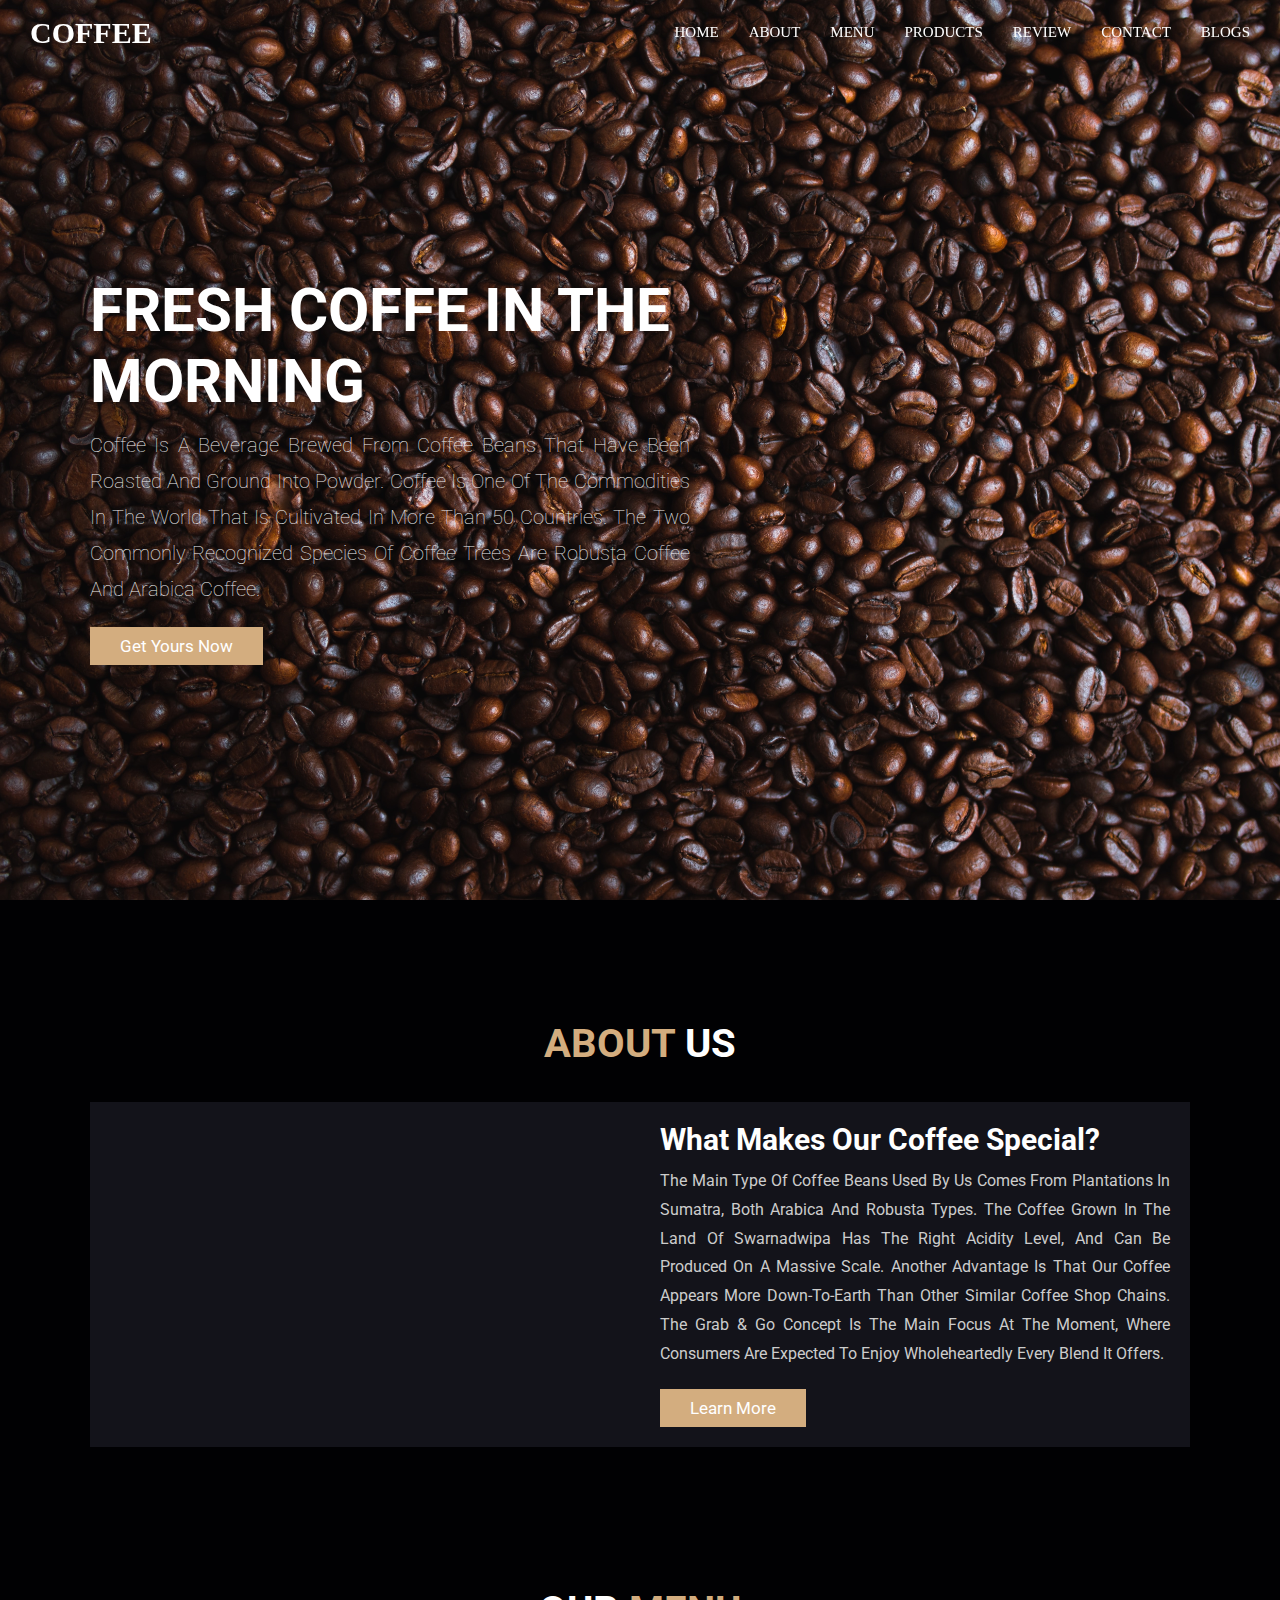
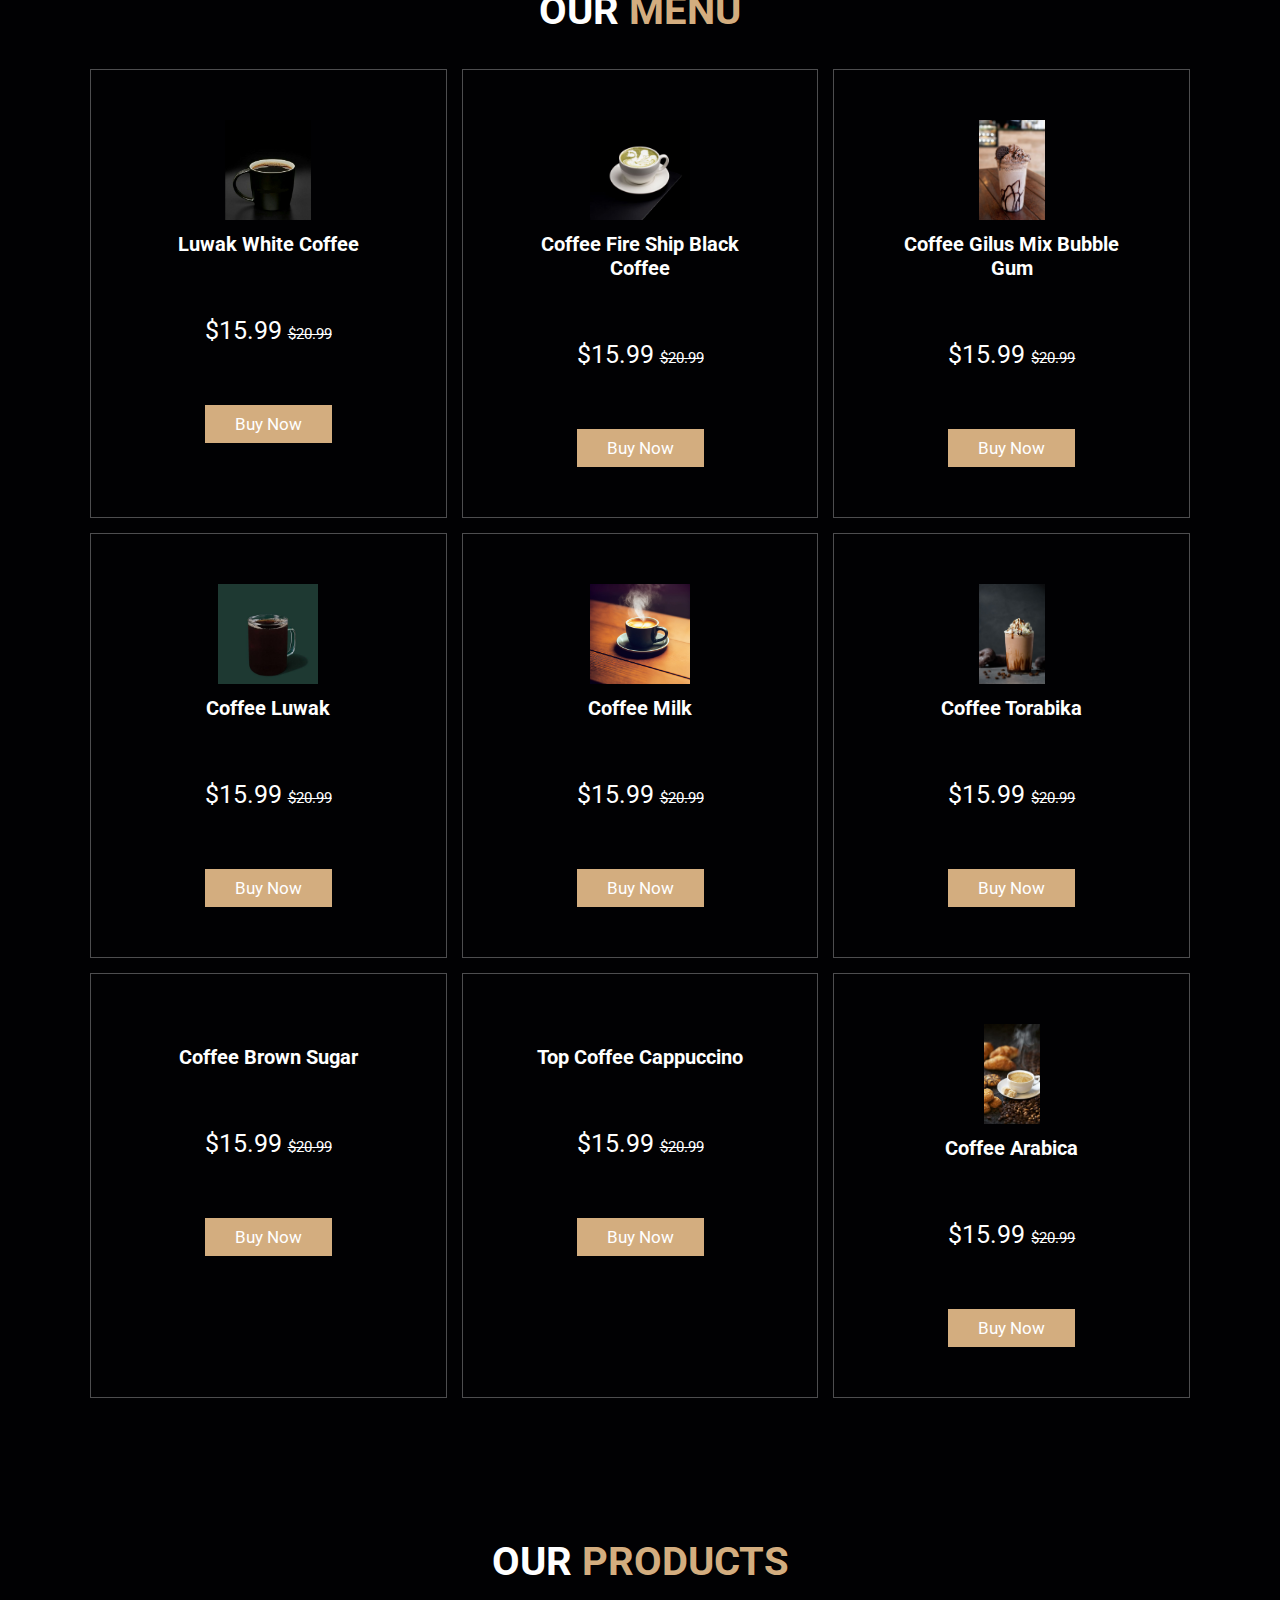
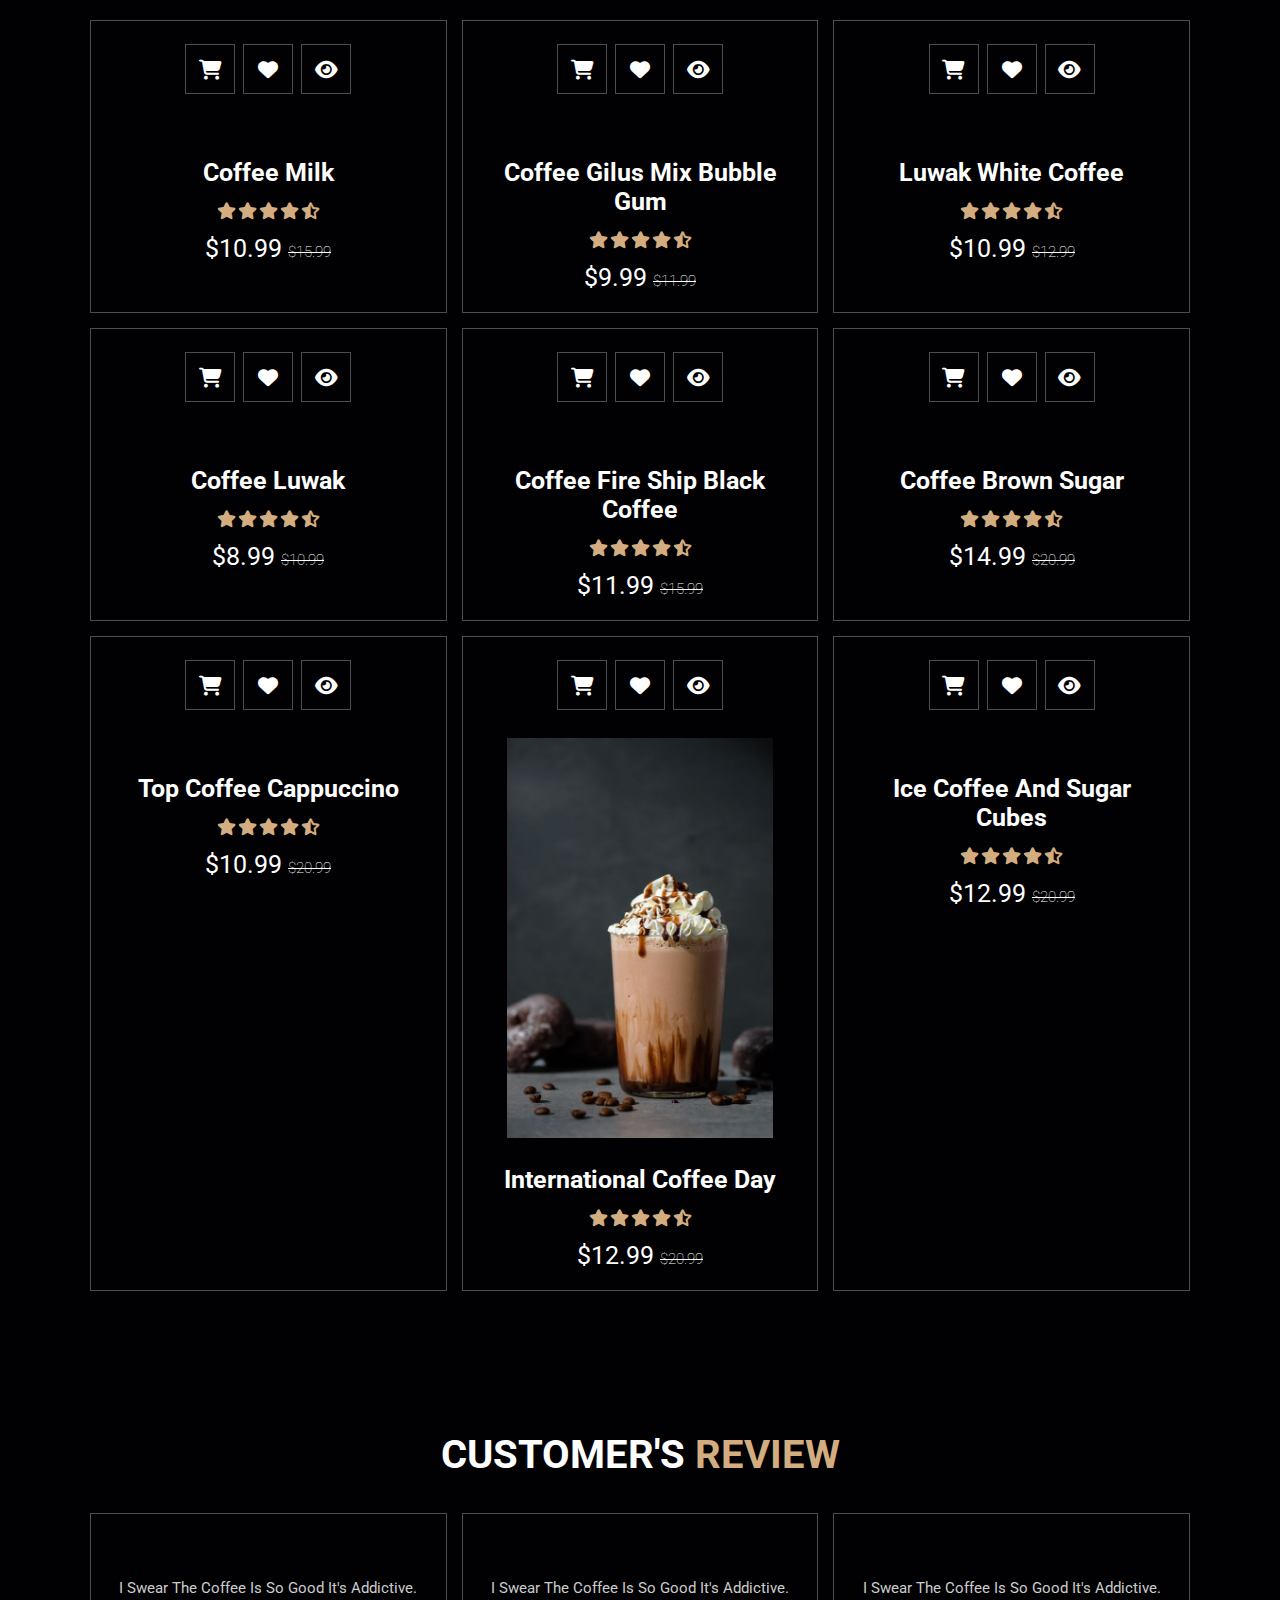
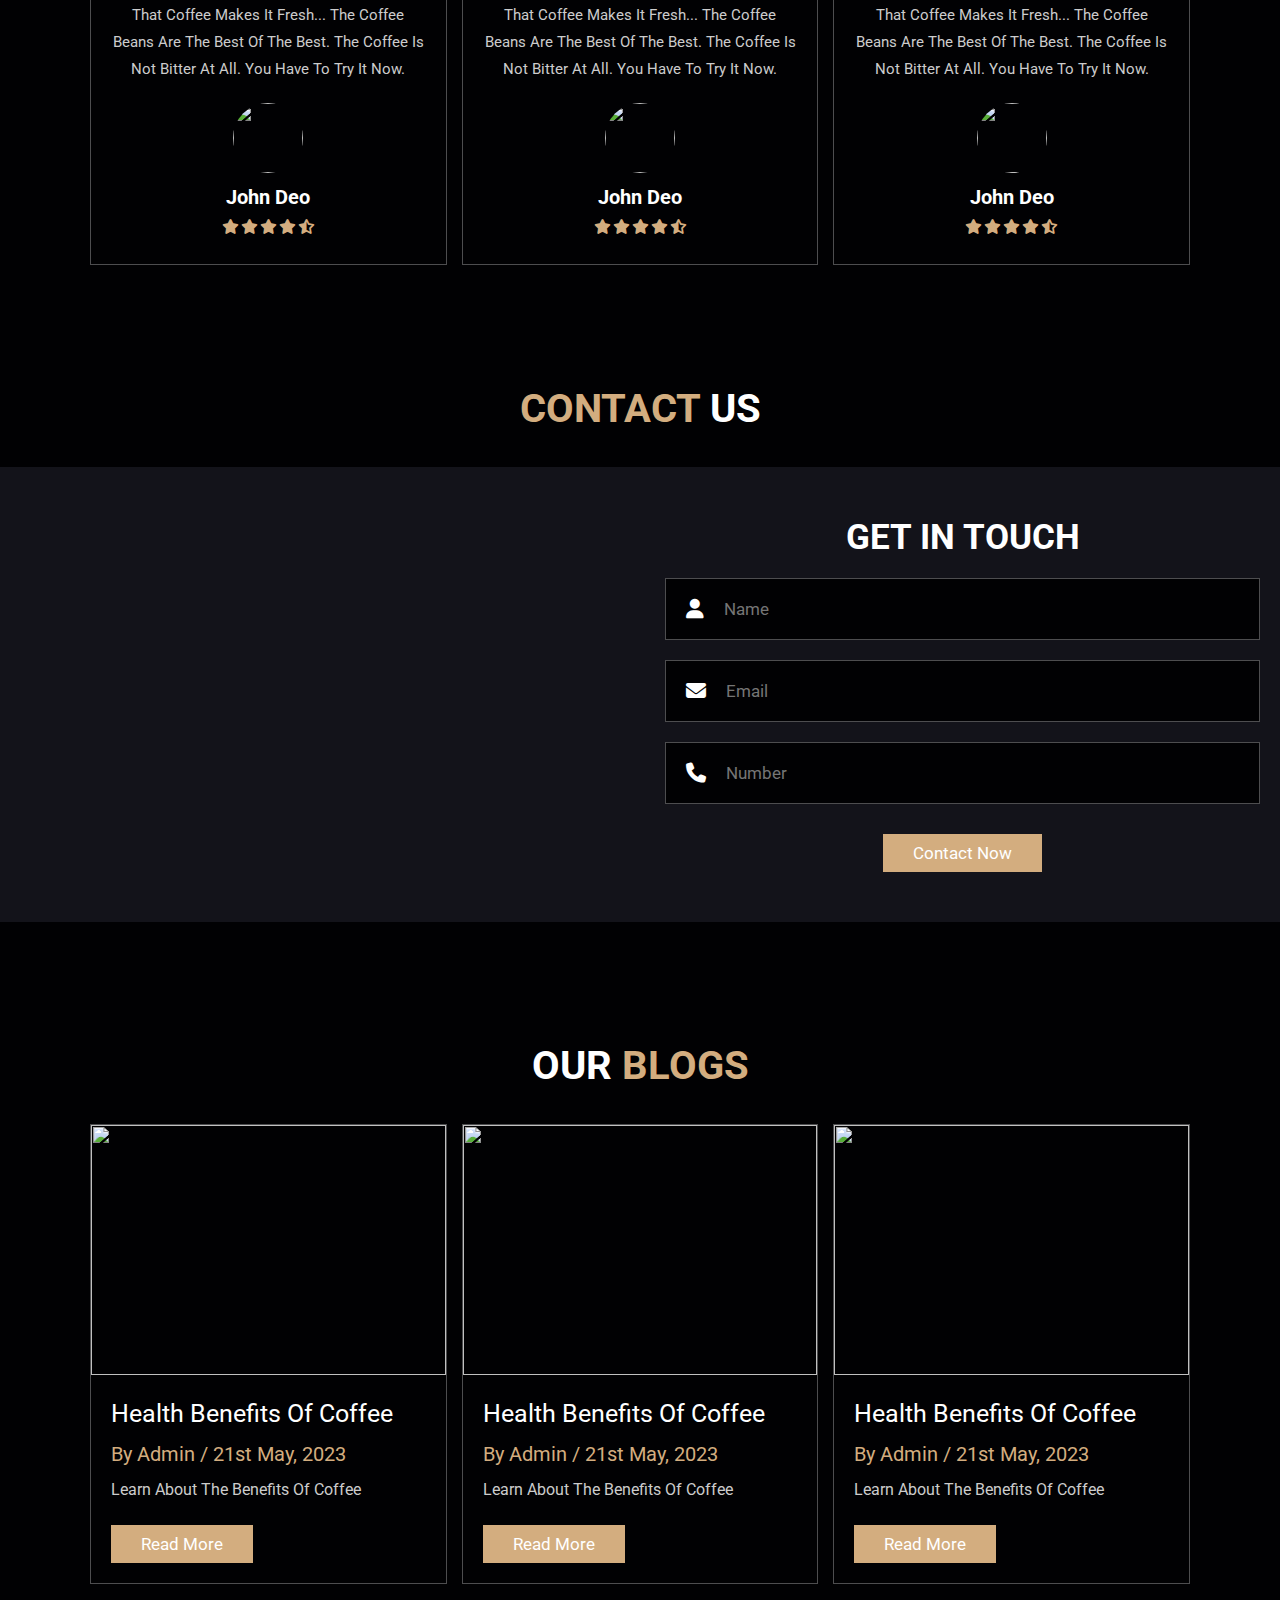
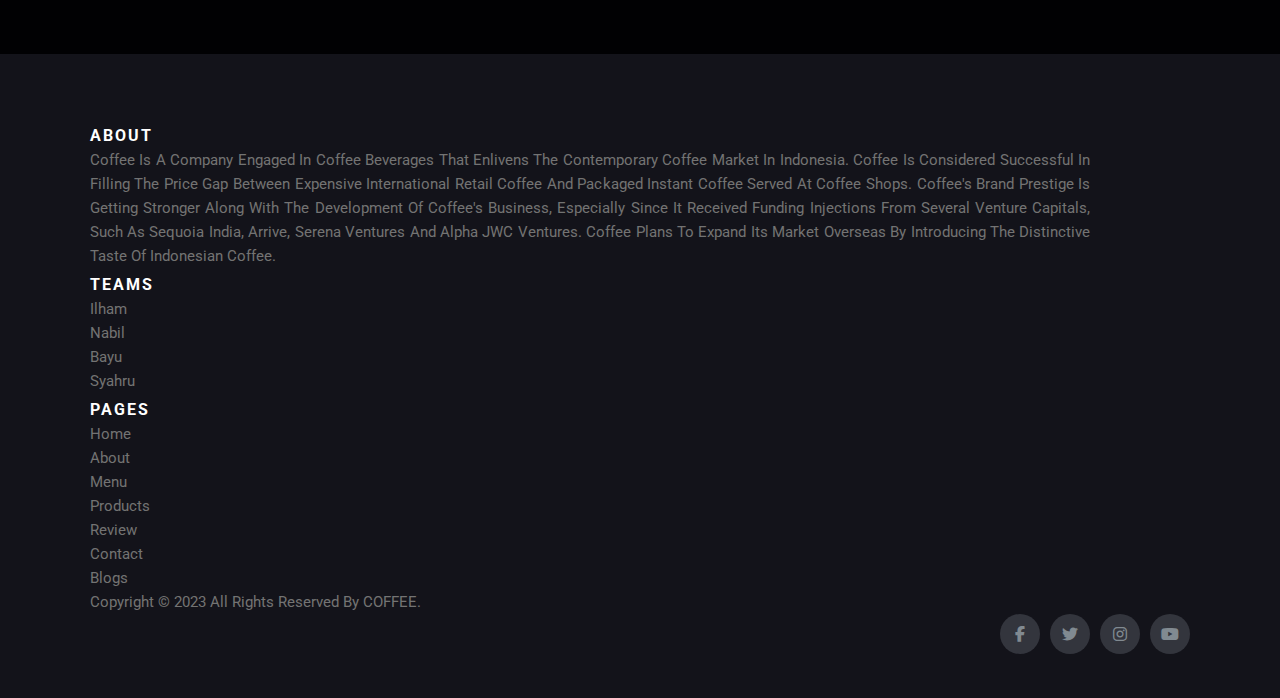
==== commit f37c5261: "90%" ====
--- a/Nabil/index.html
+++ b/Nabil/index.html
@@ -17,7 +17,7 @@
 </head>
 <body>
 <!-- header section start  -->
-<header class="header">
+<!-- <header class="header">
 
   <a href="#" class="logo">
     <img src="images/logo.png" alt="">
@@ -51,7 +51,7 @@
       <img src="images/coffee.jpg" alt="" srcset="">
       <div class="content">
         <h3>cart item 01</h3>
-        <div class="price">Rp20000/-</div>
+        <div class="price">$15.99/-</div>
       </div>
     </div>
 
@@ -60,7 +60,7 @@
       <img src="images/coffee.jpg" alt="">
       <div class="content">
         <h3>cart item 02</h3>
-        <div class="price">Rp20000/-</div>
+        <div class="price">$15.99/-</div>
       </div>
     </div>
 
@@ -69,7 +69,7 @@
       <img src="images/coffee.jpg" alt="">
       <div class="content">
         <h3>cart item 03</h3>
-        <div class="price">Rp20000/-</div>
+        <div class="price">$15.99/-</div>
       </div>
     </div>
 
@@ -78,14 +78,38 @@
       <img src="images/coffee.jpg" alt="">
       <div class="content">
         <h3>cart item 04</h3>
-        <div class="price">Rp20000/-</div>
+        <div class="price">$15.99/-</div>
       </div>
     </div>
 
     <a href="#" class="btn">checkout now</a>
 
   </div>
-</header>
+</header> -->
+
+<nav class="nav">
+  <div class="container">
+      <div class="logo">
+          <a href="index.html" style="font-family: montserrat; font-weight: 900; font-size: 30px;">COFFEE</a>
+      </div>
+      <div id="mainListDiv" class="main_list">
+          <ul class="navlinks">
+              <li><a style="font-family: montserrat; text-transform: uppercase; font-size: 15px;" href="#home">Home</a></li>
+              <li><a style="font-family: montserrat; text-transform: uppercase; font-size: 15px;" href="#about">About</a></li>
+              <li><a style="font-family: montserrat; text-transform: uppercase; font-size: 15px;" href="#menu">Menu</a></li>
+              <li><a style="font-family: montserrat; text-transform: uppercase; font-size: 15px;" href="#products">Products</a></li>
+              <li><a style="font-family: montserrat; text-transform: uppercase; font-size: 15px;" href="#review">Review</a></li>
+              <li><a style="font-family: montserrat; text-transform: uppercase; font-size: 15px;" href="#contact">Contact</a></li>
+              <li><a style="font-family: montserrat; text-transform: uppercase; font-size: 15px;" href="#blogs">Blogs</a></li>
+          </ul>
+      </div>
+      <span class="navTrigger">
+          <i></i>
+          <i></i>
+          <i></i>
+      </span>
+  </div>
+</nav>
 <!-- header section end -->
 
 <!-- home section start -->
@@ -94,7 +118,7 @@
   <div class="content">
     <h3>fresh coffe in the morning</h3>
     <p>Coffee is a beverage brewed from coffee beans that have been roasted and ground into powder. Coffee is one of the commodities in the world that is cultivated in more than 50 countries. The two commonly recognized species of coffee trees are Robusta Coffee and Arabica Coffee.</p>
-    <a href="#" class="btn">get yours now</a>
+    <a href="#menu" class="btn">get yours now</a>
     </p>
   </div>
 </section>
@@ -124,65 +148,65 @@
 
     <div class="box">
       <img src="images/Kopi3.jpg" alt="">
-      <h3>tasty and healty</h3>
+      <h3>Luwak White Coffee</h3>
       <div class="price">$15.99 <span>$20.99</span> </div>
-      <a href="#" class="btn">add to cart</a>
+      <a href="#contact" class="btn">buy now</a>
     </div>
 
     <div class="box">
       <img src="images/Kopi4.jpg" alt="">
-      <h3>tasty and healty</h3>
-      <div class="price">$15.99 <span>$20.99</span></div>
-      <a href="#" class="btn">add to cart</a>
+      <h3>Coffee Fire Ship Black Coffee</h3>
+      <div class="price">$15.99 <span>$20.99</span></div>
+      <a href="#contact" class="btn">buy now</a>
     </div>
 
     <div class="box">
       <img src="images/Kopi2.jpg" alt="">
-      <h3>tasty and healty</h3>
-      <div class="price">$15.99 <span>$20.99</span></div>
-      <a href="#" class="btn">add to cart</a>
+      <h3>Coffee Gilus Mix Bubble Gum</h3>
+      <div class="price">$15.99 <span>$20.99</span></div>
+      <a href="#contact" class="btn">buy now</a>
     </div>
    
     <div class="box">
       <img src="images/Kopi6.jpg" alt="">
-      <h3>tasty and healty</h3>
-      <div class="price">$15.99 <span>$20.99</span></div>
-      <a href="#" class="btn">add to cart</a>
+      <h3>Coffee Luwak</h3>
+      <div class="price">$15.99 <span>$20.99</span></div>
+      <a href="#contact" class="btn">buy now</a>
     </div>
 
     <div class="box">
       <img src="images/Kopi1.jpg" alt="">
-      <h3>tasty and healty</h3>
-      <div class="price">$15.99 <span>$20.99</span></div>
-      <a href="#" class="btn">add to cart</a>
+      <h3>Coffee Milk</h3>
+      <div class="price">$15.99 <span>$20.99</span></div>
+      <a href="#contact" class="btn">buy now</a>
     </div>
 
     <div class="box">
       <img src="images/kopi8.jpg" alt="">
-      <h3>tasty and healty</h3>
-      <div class="price">$15.99 <span>$20.99</span></div>
-      <a href="#" class="btn">add to cart</a>
-    </div>
-
-    <div class="box">
-      <img src="images/kopi8.jpg" alt="">
-      <h3>tasty and healty</h3>
-      <div class="price">$15.99 <span>$20.99</span></div>
-      <a href="#" class="btn">add to cart</a>
-    </div>
-
-    <div class="box">
-      <img src="images/kopi8.jpg" alt="">
-      <h3>tasty and healty</h3>
-      <div class="price">$15.99 <span>$20.99</span></div>
-      <a href="#" class="btn">add to cart</a>
-    </div>
-
-    <div class="box">
-      <img src="images/kopi8.jpg" alt="">
-      <h3>tasty and healty</h3>
-      <div class="price">$15.99 <span>$20.99</span></div>
-      <a href="#" class="btn">add to cart</a>
+      <h3>Coffee Torabika</h3>
+      <div class="price">$15.99 <span>$20.99</span></div>
+      <a href="#contact" class="btn">buy now</a>
+    </div>
+
+    <div class="box">
+      <img src="images/kopi7.jpg" alt="">
+      <h3>Coffee Brown Sugar</h3>
+      <div class="price">$15.99 <span>$20.99</span></div>
+      <a href="#contact" class="btn">buy now</a>
+    </div>
+
+    <div class="box">
+      <img src="images/kopi9.jpg" alt="">
+      <h3>Top Coffee Cappuccino</h3>
+      <div class="price">$15.99 <span>$20.99</span></div>
+      <a href="#contact" class="btn">buy now</a>
+    </div>
+
+    <div class="box">
+      <img src="images/kopi10.jpg" alt="">
+      <h3>Coffee Arabica</h3>
+      <div class="price">$15.99 <span>$20.99</span></div>
+      <a href="#contact" class="btn">buy now</a>
     </div>
 
   </div>
@@ -195,7 +219,7 @@
   <div class="box-container">
     <div class="box">
       <div class="icons">
-        <a href="#" class="fas fa-shopping-cart"></a>
+        <a href="#contact" class="fas fa-shopping-cart"></a>
         <a href="#" class="fas fa-heart"></a>
         <a href="#" class="fas fa-eye"></a>
       </div>
@@ -217,7 +241,7 @@
 
     <div class="box">
       <div class="icons">
-        <a href="#" class="fas fa-shopping-cart"></a>
+        <a href="#contact" class="fas fa-shopping-cart"></a>
         <a href="#" class="fas fa-heart"></a>
         <a href="#" class="fas fa-eye"></a>
       </div>
@@ -239,7 +263,7 @@
 
     <div class="box">
       <div class="icons">
-        <a href="#" class="fas fa-shopping-cart"></a>
+        <a href="#contact" class="fas fa-shopping-cart"></a>
         <a href="#" class="fas fa-heart"></a>
         <a href="#" class="fas fa-eye"></a>
       </div>
@@ -261,7 +285,7 @@
 
     <div class="box">
       <div class="icons">
-        <a href="#" class="fas fa-shopping-cart"></a>
+        <a href="#contact" class="fas fa-shopping-cart"></a>
         <a href="#" class="fas fa-heart"></a>
         <a href="#" class="fas fa-eye"></a>
       </div>
@@ -283,7 +307,7 @@
 
     <div class="box">
       <div class="icons">
-        <a href="#" class="fas fa-shopping-cart"></a>
+        <a href="#contact" class="fas fa-shopping-cart"></a>
         <a href="#" class="fas fa-heart"></a>
         <a href="#" class="fas fa-eye"></a>
       </div>
@@ -305,7 +329,7 @@
 
     <div class="box">
       <div class="icons">
-        <a href="#" class="fas fa-shopping-cart"></a>
+        <a href="#contact" class="fas fa-shopping-cart"></a>
         <a href="#" class="fas fa-heart"></a>
         <a href="#" class="fas fa-eye"></a>
       </div>
@@ -313,7 +337,7 @@
         <img src="images/kopi7.jpg" alt="">
       </div>
       <div class="content">
-        <h3>Coffee Brown Sugar With Cream Vanilla</h3>
+        <h3>Coffee Brown Sugar</h3>
         <div class="stars">
           <i class="fas fa-star"></i>
           <i class="fas fa-star"></i>
@@ -327,7 +351,7 @@
 
     <div class="box">
       <div class="icons">
-        <a href="#" class="fas fa-shopping-cart"></a>
+        <a href="#contact" class="fas fa-shopping-cart"></a>
         <a href="#" class="fas fa-heart"></a>
         <a href="#" class="fas fa-eye"></a>
       </div>
@@ -335,7 +359,7 @@
         <img src="images/kopi9.jpg" alt="">
       </div>
       <div class="content">
-        <h3>Top Coffee Cappuccino With Chocogranule</h3>
+        <h3>Top Coffee Cappuccino</h3>
         <div class="stars">
           <i class="fas fa-star"></i>
           <i class="fas fa-star"></i>
@@ -349,15 +373,15 @@
 
     <div class="box">
       <div class="icons">
-        <a href="#" class="fas fa-shopping-cart"></a>
-        <a href="#" class="fas fa-heart"></a>
-        <a href="#" class="fas fa-eye"></a>
-      </div>
-      <div class="image">
-        <img src="images/kopi7.jpg" alt="">
-      </div>
-      <div class="content">
-        <h3>International Coffee Day...</h3>
+        <a href="#contact" class="fas fa-shopping-cart"></a>
+        <a href="#" class="fas fa-heart"></a>
+        <a href="#" class="fas fa-eye"></a>
+      </div>
+      <div class="image">
+        <img src="images/kopi8.jpg" alt="">
+      </div>
+      <div class="content">
+        <h3>International Coffee Day</h3>
         <div class="stars">
           <i class="fas fa-star"></i>
           <i class="fas fa-star"></i>
@@ -371,7 +395,7 @@
 
     <div class="box">
       <div class="icons">
-        <a href="#" class="fas fa-shopping-cart"></a>
+        <a href="#contact" class="fas fa-shopping-cart"></a>
         <a href="#" class="fas fa-heart"></a>
         <a href="#" class="fas fa-eye"></a>
       </div>
@@ -396,7 +420,6 @@
 <!-- products section ends -->
 
 <!-- review section starts  -->
-
 <section class="review" id="review">
   
   <h1 class="heading"> customer's <span>review</span></h1>  
@@ -404,9 +427,9 @@
   <div class="box-container">
 
   <div class="box">
-    <img src="images/1.png" alt="" class="quote">
-    <p>Lorem ipsum dolor sit, amet consectetur adipisicing elit. Enim corporis ipsum fuga dicta, blanditiis inventore in saepe tenetur, perferendis beatae doloremque? Ut quos eligendi modi a reprehenderit similique hic impedit.</p>
-    <img src="image/1.png" class="user" alt="">
+    <img src="images/quote-img.png" alt="" class="quote">
+    <p>I swear the coffee is so good it's addictive. That coffee makes it fresh... The coffee beans are the best of the best. The coffee is not bitter at all. You have to try it now.</p>
+    <img src="images/review-1.jpg" class="user" alt="">
     <h3>john deo</h3>
     <div class="stars">
       <i class="fas fa-star"></i>
@@ -417,11 +440,10 @@
     </div>
   </div>
 
-
   <div class="box">
-    <img src="images/2.png" alt="" class="quote">
-    <p>Lorem ipsum dolor sit, amet consectetur adipisicing elit. Enim corporis ipsum fuga dicta, blanditiis inventore in saepe tenetur, perferendis beatae doloremque? Ut quos eligendi modi a reprehenderit similique hic impedit.</p>
-    <img src="image/2.png" class="user" alt="">
+    <img src="images/quote-img.png" alt="" class="quote">
+    <p>I swear the coffee is so good it's addictive. That coffee makes it fresh... The coffee beans are the best of the best. The coffee is not bitter at all. You have to try it now.</p>
+    <img src="images/review-2.jpg" class="user" alt="">
     <h3>john deo</h3>
     <div class="stars">
       <i class="fas fa-star"></i>
@@ -433,9 +455,9 @@
   </div>
 
   <div class="box">
-    <img src="images/3.png" alt="" class="quote">
-    <p>Lorem ipsum dolor sit, amet consectetur adipisicing elit. Enim corporis ipsum fuga dicta, blanditiis inventore in saepe tenetur, perferendis beatae doloremque? Ut quos eligendi modi a reprehenderit similique hic impedit.</p>
-    <img src="image/3.png" class="user" alt="">
+    <img src="images/quote-img.png" alt="" class="quote">
+    <p>I swear the coffee is so good it's addictive. That coffee makes it fresh... The coffee beans are the best of the best. The coffee is not bitter at all. You have to try it now.</p>
+    <img src="images/review-3.jpg" class="user" alt="">
     <h3>john deo</h3>
     <div class="stars">
       <i class="fas fa-star"></i>
@@ -446,23 +468,10 @@
     </div>
   </div>
 
-  <div class="box">
-    <img src="images/4.png" alt="" class="quote">
-    <p>Lorem ipsum dolor sit, amet consectetur adipisicing elit. Enim corporis ipsum fuga dicta, blanditiis inventore in saepe tenetur, perferendis beatae doloremque? Ut quos eligendi modi a reprehenderit similique hic impedit.</p>
-    <img src="image/4.png" class="user" alt="">
-    <h3>john deo</h3>
-    <div class="stars">
-      <i class="fas fa-star"></i>
-      <i class="fas fa-star"></i>
-      <i class="fas fa-star"></i>
-      <i class="fas fa-star"></i>
-      <i class="fas fa-star-half-alt"></i>
-    </div>
-  </div>
-  </div>
+</div>
 </section>
-
 <!-- review section ends  -->
+
 
 <!-- contact section start -->
 <selection class="contact" id="contact">
@@ -505,21 +514,21 @@
         <img src="images/blog-1.jpg" alt="">
       </div>
       <div class="content">
-        <a href="read-more.html" class="title">tasty and refreshing coffe</a>
+        <a href="read-more.html" class="title">Health Benefits of Coffee</a>
         <span>by admin / 21st May, 2023</span>
-        <p>Health Benefits of Coffee</p>
+        <p>Learn about the benefits of coffee</p>
         <a href="read-more.html" class="btn">read more</a>
       </div>
-    </div>
+    </div> 
 
     <div class="box">
       <div class="image">
         <img src="images/blog-2.jpg" alt="">
       </div>
       <div class="content">
-        <a href="read-more.html" class="title">tasty and refreshing coffe</a>
+        <a href="read-more.html" class="title">Health Benefits of Coffee</a>
         <span>by admin / 21st May, 2023</span>
-        <p>Health Benefits of Coffee</p>
+        <p>Learn about the benefits of coffee</p>
         <a href="read-more.html" class="btn">read more</a>
       </div>
     </div>
@@ -529,9 +538,9 @@
         <img src="images/blog-3.jpg" alt="">
       </div>
       <div class="content">
-        <a href="read-more.html" class="title">tasty and refreshing coffe</a>
+        <a href="read-more.html" class="title">Health Benefits of Coffee</a>
         <span>by admin / 21st May, 2023</span>
-        <p>Health Benefits of Coffee</p>
+        <p>Learn about the benefits of coffee</p>
         <a href="read-more.html" class="btn">read more</a>
       </div>
     </div>
@@ -567,13 +576,13 @@
     <div class="container">
       <div class="row">
         <div class="col-sm-12 col-md-6">
-          <h6>About</h6>
-          <p class="text-justify">Coffee is a company engaged in coffee beverages that enlivens the contemporary coffee market in Indonesia. Coffee is considered successful in filling the price gap between expensive international retail coffee and packaged instant coffee served at coffee shops. Coffee's brand prestige is getting stronger along with the development of Coffee's business, especially since it received funding injections from several venture capitals, such as Sequoia India, Arrive, Serena Ventures and Alpha JWC Ventures. Coffee plans to expand its market overseas by introducing the distinctive taste of Indonesian coffee.</p>
+          <h6 style="margin-right: 10rem;">About</h6>
+          <p style="margin-right: 10rem;" class="text-justify">Coffee is a company engaged in coffee beverages that enlivens the contemporary coffee market in Indonesia. Coffee is considered successful in filling the price gap between expensive international retail coffee and packaged instant coffee served at coffee shops. Coffee's brand prestige is getting stronger along with the development of Coffee's business, especially since it received funding injections from several venture capitals, such as Sequoia India, Arrive, Serena Ventures and Alpha JWC Ventures. Coffee plans to expand its market overseas by introducing the distinctive taste of Indonesian coffee.</p>
         </div>
 
         <div class="col-xs-6 col-md-3">
-          <h6 style="margin-left: 7rem;">Teams</h6>
-          <ul class="footer-links" style="margin-left: 7rem;">
+          <h6>Teams</h6>
+          <ul class="footer-links">
             <li><a href="https://Instagram.com/ilham_alfynsh">Ilham</a></li>
             <li><a href="https://Instagram.com/nblrbbni">Nabil</a></li>
             <li><a href="https://www.instagram.com/abaydivv/">Bayu</a></li>
@@ -618,6 +627,21 @@
 </section>
 <!-- footer section end -->
 
+<!-- Jquery needed -->
+<script src="https://ajax.googleapis.com/ajax/libs/jquery/3.1.1/jquery.min.js"></script>
+
+<!-- Function used to shrink nav bar removing paddings and adding black background -->
+<script>
+    $(window).scroll(function() {
+        if ($(document).scrollTop() > 50) {
+            $('.nav').addClass('affix');
+            console.log("OK");
+        } else {
+            $('.nav').removeClass('affix');
+        }
+    });
+</script>
+
 <!-- custom js file link-->
 <script src="js/script.js"></script>
 
--- a/Nabil/css/style.css
+++ b/Nabil/css/style.css
@@ -137,6 +137,324 @@
     padding:2rem 7%;
 }
 
+/* Navbar section */
+.nav {
+    width: 100%;
+    height: 65px;
+    position: fixed;
+    line-height: 65px;
+    text-align: center;
+}
+
+.nav div.logo {
+    float: left;
+    width: auto;
+    height: auto;
+    padding-left: 3rem;
+}
+
+.nav div.logo a {
+    text-decoration: none;
+    color: #fff;
+    font-size: 2.5rem;
+}
+
+.nav div.logo a:hover {
+    color: var(--main-color);
+}
+
+.nav div.main_list {
+    height: 65px;
+    float: right;
+}
+
+.nav div.main_list ul {
+    width: 100%;
+    height: 65px;
+    display: flex;
+    list-style: none;
+    margin: 0;
+    padding: 0;
+}
+
+.nav div.main_list ul li {
+    width: auto;
+    height: 65px;
+    padding: 0;
+    padding-right: 3rem;
+}
+
+.nav div.main_list ul li a {
+    text-decoration: none;
+    color: #fff;
+    line-height: 65px;
+    font-size: 2.4rem;
+}
+
+.nav div.main_list ul li a:hover {
+    color: var(--main-color);
+}
+
+/* Media qurey section */
+@media screen and (min-width: 768px) and (max-width: 1400px) {
+    .navTrigger{
+        display: none;
+    }
+}
+
+@media screen and (max-width:768px) {
+    .nav div.logo {
+        margin-left: 15px;
+    }
+    .nav div.main_list {
+        width: 100%;
+        height: 0;
+        overflow: hidden;
+    }
+    .nav div.show_list {
+        height: auto;
+        display: none;
+    }
+    .nav div.main_list ul {
+        flex-direction: column;
+        width: 100%;
+        height: 100vh;
+        right: 0;
+        left: 0;
+        bottom: 0;
+        background-color: #111;
+        /*same background color of navbar*/
+        background-position: center top;
+    }
+    .nav div.main_list ul li {
+        width: 100%;
+        text-align: right;
+    }
+    .nav div.main_list ul li a {
+        text-align: center;
+        width: 100%;
+        font-size: 3rem;
+        padding: 20px;
+    }
+    .nav div.media_button {
+        display: block;
+    }
+
+
+}
+
+
+/* Animation */
+.navTrigger {
+    cursor: pointer;
+    width: 30px;
+    height: 25px;
+    margin: auto;
+    position: absolute;
+    right: 30px;
+    top: 0;
+    bottom: 0;
+}
+
+.navTrigger i {
+    background-color: #fff;
+    border-radius: 2px;
+    content: '';
+    display: block;
+    width: 100%;
+    height: 4px;
+}
+
+.navTrigger i:nth-child(1) {
+    -webkit-animation: outT 0.8s backwards;
+    animation: outT 0.8s backwards;
+    -webkit-animation-direction: reverse;
+    animation-direction: reverse;
+}
+
+.navTrigger i:nth-child(2) {
+    margin: 5px 0;
+    -webkit-animation: outM 0.8s backwards;
+    animation: outM 0.8s backwards;
+    -webkit-animation-direction: reverse;
+    animation-direction: reverse;
+}
+
+.navTrigger i:nth-child(3) {
+    -webkit-animation: outBtm 0.8s backwards;
+    animation: outBtm 0.8s backwards;
+    -webkit-animation-direction: reverse;
+    animation-direction: reverse;
+}
+
+.navTrigger.active i:nth-child(1) {
+    -webkit-animation: inT 0.8s forwards;
+    animation: inT 0.8s forwards;
+}
+
+.navTrigger.active i:nth-child(2) {
+    -webkit-animation: inM 0.8s forwards;
+    animation: inM 0.8s forwards;
+}
+
+.navTrigger.active i:nth-child(3) {
+    -webkit-animation: inBtm 0.8s forwards;
+    animation: inBtm 0.8s forwards;
+}
+
+@-webkit-keyframes inM {
+    50% {
+        -webkit-transform: rotate(0deg);
+    }
+    100% {
+        -webkit-transform: rotate(45deg);
+    }
+}
+
+@keyframes inM {
+    50% {
+        transform: rotate(0deg);
+    }
+    100% {
+        transform: rotate(45deg);
+    }
+}
+
+@-webkit-keyframes outM {
+    50% {
+        -webkit-transform: rotate(0deg);
+    }
+    100% {
+        -webkit-transform: rotate(45deg);
+    }
+}
+
+@keyframes outM {
+    50% {
+        transform: rotate(0deg);
+    }
+    100% {
+        transform: rotate(45deg);
+    }
+}
+
+@-webkit-keyframes inT {
+    0% {
+        -webkit-transform: translateY(0px) rotate(0deg);
+    }
+    50% {
+        -webkit-transform: translateY(9px) rotate(0deg);
+    }
+    100% {
+        -webkit-transform: translateY(9px) rotate(135deg);
+    }
+}
+
+@keyframes inT {
+    0% {
+        transform: translateY(0px) rotate(0deg);
+    }
+    50% {
+        transform: translateY(9px) rotate(0deg);
+    }
+    100% {
+        transform: translateY(9px) rotate(135deg);
+    }
+}
+
+@-webkit-keyframes outT {
+    0% {
+        -webkit-transform: translateY(0px) rotate(0deg);
+    }
+    50% {
+        -webkit-transform: translateY(9px) rotate(0deg);
+    }
+    100% {
+        -webkit-transform: translateY(9px) rotate(135deg);
+    }
+}
+
+@keyframes outT {
+    0% {
+        transform: translateY(0px) rotate(0deg);
+    }
+    50% {
+        transform: translateY(9px) rotate(0deg);
+    }
+    100% {
+        transform: translateY(9px) rotate(135deg);
+    }
+}
+
+@-webkit-keyframes inBtm {
+    0% {
+        -webkit-transform: translateY(0px) rotate(0deg);
+    }
+    50% {
+        -webkit-transform: translateY(-9px) rotate(0deg);
+    }
+    100% {
+        -webkit-transform: translateY(-9px) rotate(135deg);
+    }
+}
+
+@keyframes inBtm {
+    0% {
+        transform: translateY(0px) rotate(0deg);
+    }
+    50% {
+        transform: translateY(-9px) rotate(0deg);
+    }
+    100% {
+        transform: translateY(-9px) rotate(135deg);
+    }
+}
+
+@-webkit-keyframes outBtm {
+    0% {
+        -webkit-transform: translateY(0px) rotate(0deg);
+    }
+    50% {
+        -webkit-transform: translateY(-9px) rotate(0deg);
+    }
+    100% {
+        -webkit-transform: translateY(-9px) rotate(135deg);
+    }
+}
+
+@keyframes outBtm {
+    0% {
+        transform: translateY(0px) rotate(0deg);
+    }
+    50% {
+        transform: translateY(-9px) rotate(0deg);
+    }
+    100% {
+        transform: translateY(-9px) rotate(135deg);
+    }
+}
+
+.affix {
+    padding: 0;
+    background-color: var(--black);
+}
+
+
+.myH2 {
+	text-align:center;
+	font-size: 4rem;
+}
+.myP {
+	text-align: justify;
+	padding-left:15%;
+	padding-right:15%;
+	font-size: 20px;
+}
+@media all and (max-width:700px){
+	.myP {
+		padding:2%;
+	}
+}
 
 /* header css */
 .heading{
@@ -169,12 +487,12 @@
     background-color: var(--main-color);
 }
 
-.header{
+/* .header{
     background: var(--bg);
     display: flex;
     align-items: center;
     justify-content: space-between;
-    padding: 1.5 rem 7%;
+    padding: 1.5rem 7%;
     border-bottom: var(--border);
     position: fixed;
     top: 0; 
@@ -203,28 +521,25 @@
     color: var(--main-color);
     border-bottom: .1rem solid var(--main-color);
     padding-bottom: .5rem;
-}
-
-.header .icons div{
+} */
+
+/* .header .icons div{
     color: #fff;
     cursor: pointer;
     font-size: 2.5rem;
     margin-left: 2rem;
-}
-
-.header .icons #cart-btn{
+} */
+
+/* .header .icons #cart-btn{
     margin-right: 5rem;
-}
-
-.header .icons div:hover{
+} */
+
+/* .header .icons div:hover{
     color: var(--main-color);
-}
-
-#menu-btn{
-    display: none;
-}
-
-.header .search-form{
+} */
+
+
+/* .header .search-form{
     position: absolute;
     top: 115%; 
     right: 7%;
@@ -269,13 +584,13 @@
     width: 35rem;
     background: #fff;
     padding: 0 1.5rem;
-}
-
-.header .cart-items-container .active{
+} */
+
+/* .header .cart-items-container .active{
     right: 0;
-}
-
-.header .cart-items-container .cart-item{
+} */
+
+/* .header .cart-items-container .cart-item{
     position: relative;
     margin: 2rem 0;
     display: flex;
@@ -314,11 +629,11 @@
 .header .cart-items-container .btn{
     width: 100%;
     text-align: center;
-}
+} */
 /* header css */
 
 /* media queries */
-@media (max-width: 991px){
+/* @media (max-width: 991px){
     html{
         font-size: 55%;
     }   
@@ -382,7 +697,7 @@
     html{
         font-size: 50%;
     }   
-}
+} */
 
 
 /* home css */
@@ -909,39 +1224,81 @@
 }
 /* contact us css */
 
-.review .box-counter{
+/* review css */
+.review .box-container{
     display: grid;
     grid-template-columns: repeat(auto-fit, minmax(30rem, 1fr));
-    gap:1.5rem;
-}
-
-.review .box-counter .box{
-    border:var(--border);
+    gap: 1.5rem;
+}
+
+.review .box-container .box{
+    border: var(--border);
     text-align: center;
     padding:3rem 2rem;
 }
 
-.review .box-counter .box p{
+.review .box-container .box p{
     font-size: 1.5rem;
     line-height: 1.8;
     color: #ccc;
     padding: 2rem 0;
 }
 
-.review .box-counter .box .user{
+.review .box-container .box .user{
     height: 7rem;
     width: 7rem;
     border-radius: 50%;
     object-fit: cover;
 }
 
-.review .box-counter .box h3{
+.review .box-container .box h3{
     padding: 1rem 0;
     font-size: 2rem;
     color: #fff;
 }
 
-.review .box-counter .box .stars i{
+.review .box-container .box .stars i{
     font-size: 1.5rem;
     color: var(--main-color);
-}+}
+/* review css */
+
+/* read-more-blogs css */
+.read-more-blogs .row{
+    display: flex;  
+    flex-wrap: wrap;
+    margin-top: 10rem;
+}
+
+.read-more-blogs .row .image{
+    flex: 1 1 45rem;
+}
+
+.read-more-blogs .row .image img{
+    width: 100%;
+}
+
+.read-more-blogs .row .content{
+    flex: 1 1 45rem;
+    padding: 2rem;
+}
+
+.read-more-blogs .row .content h3{
+    margin-top: 8rem;
+    font-size: 6rem;
+    text-transform: uppercase;
+    color: #fff;
+}
+
+.read-more-blogs .para-blogs .para-head{
+    color: #fff; 
+    font-size: large; 
+    margin-top: 7rem;
+    text-align: justify;
+}
+
+.read-more-blogs .para-blogs .para p{
+    color: #fff; 
+    font-size: large; 
+}
+/* read-more-blogs css */